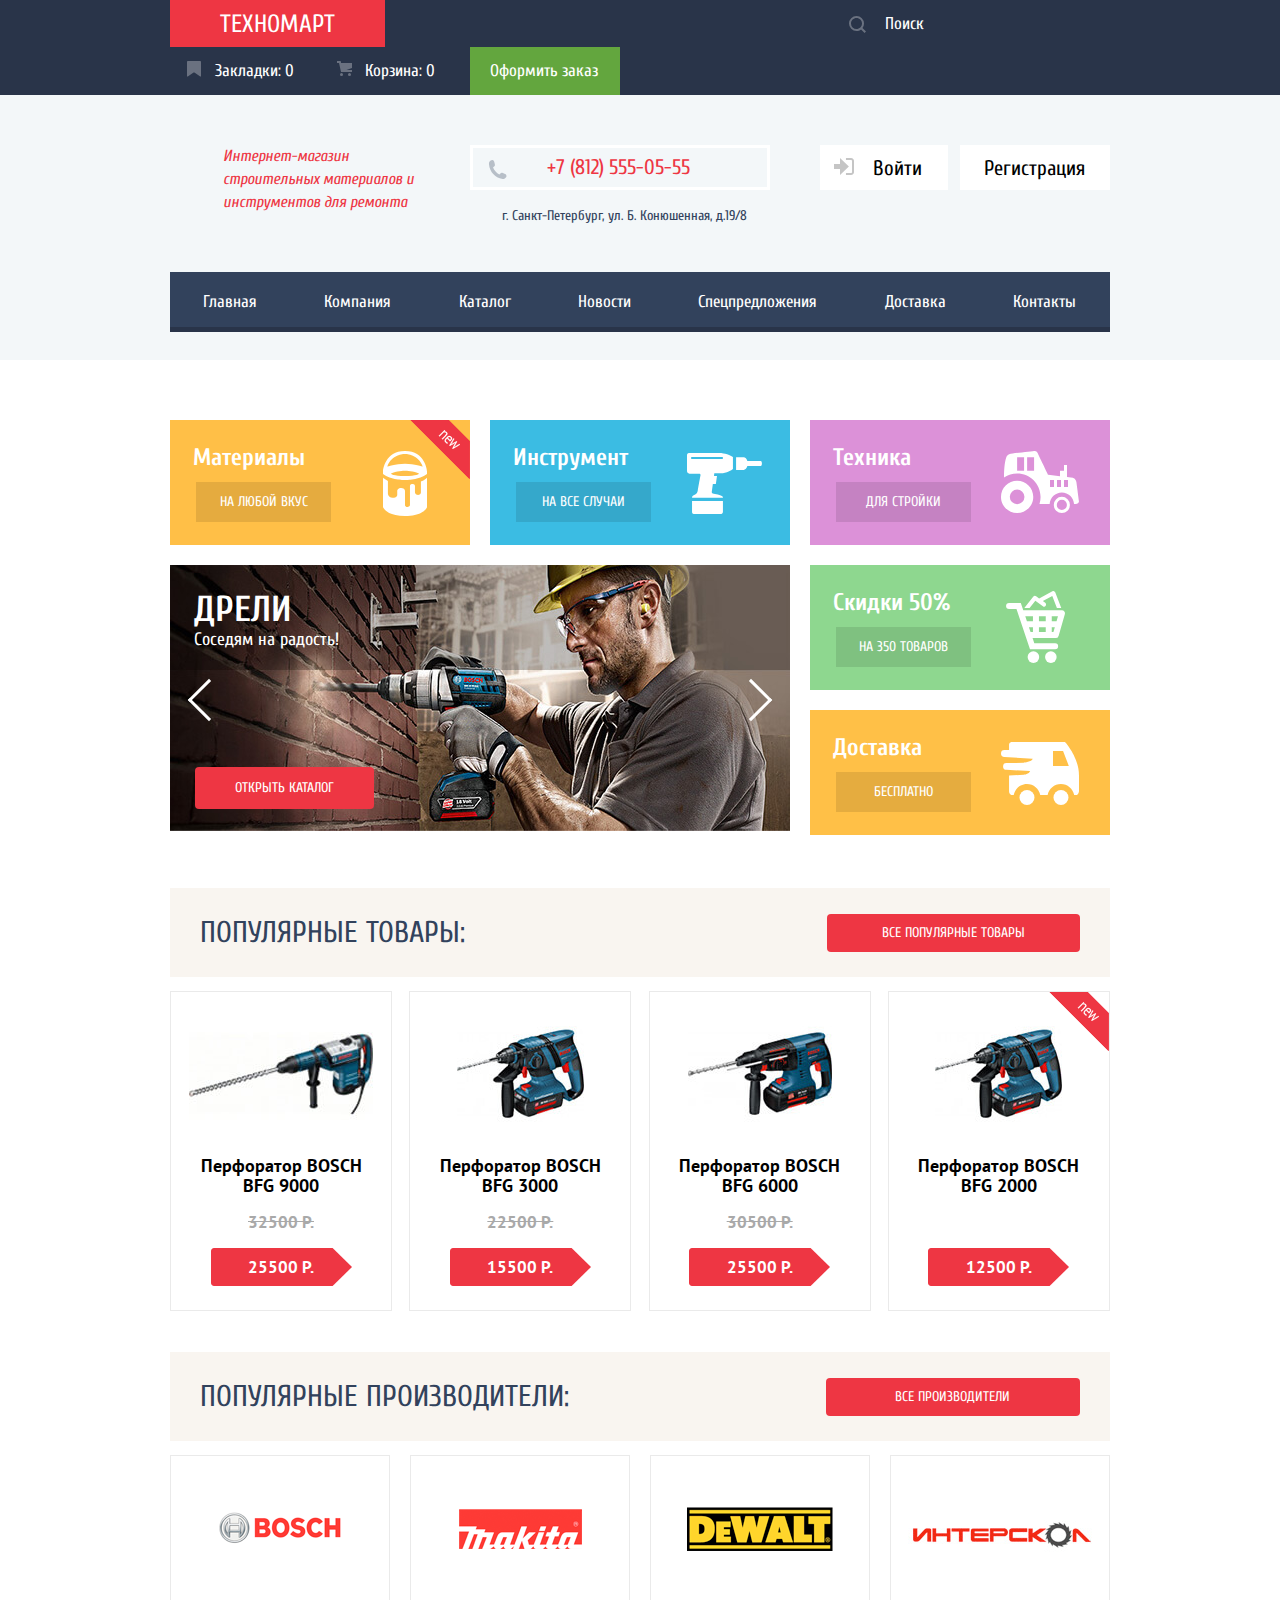
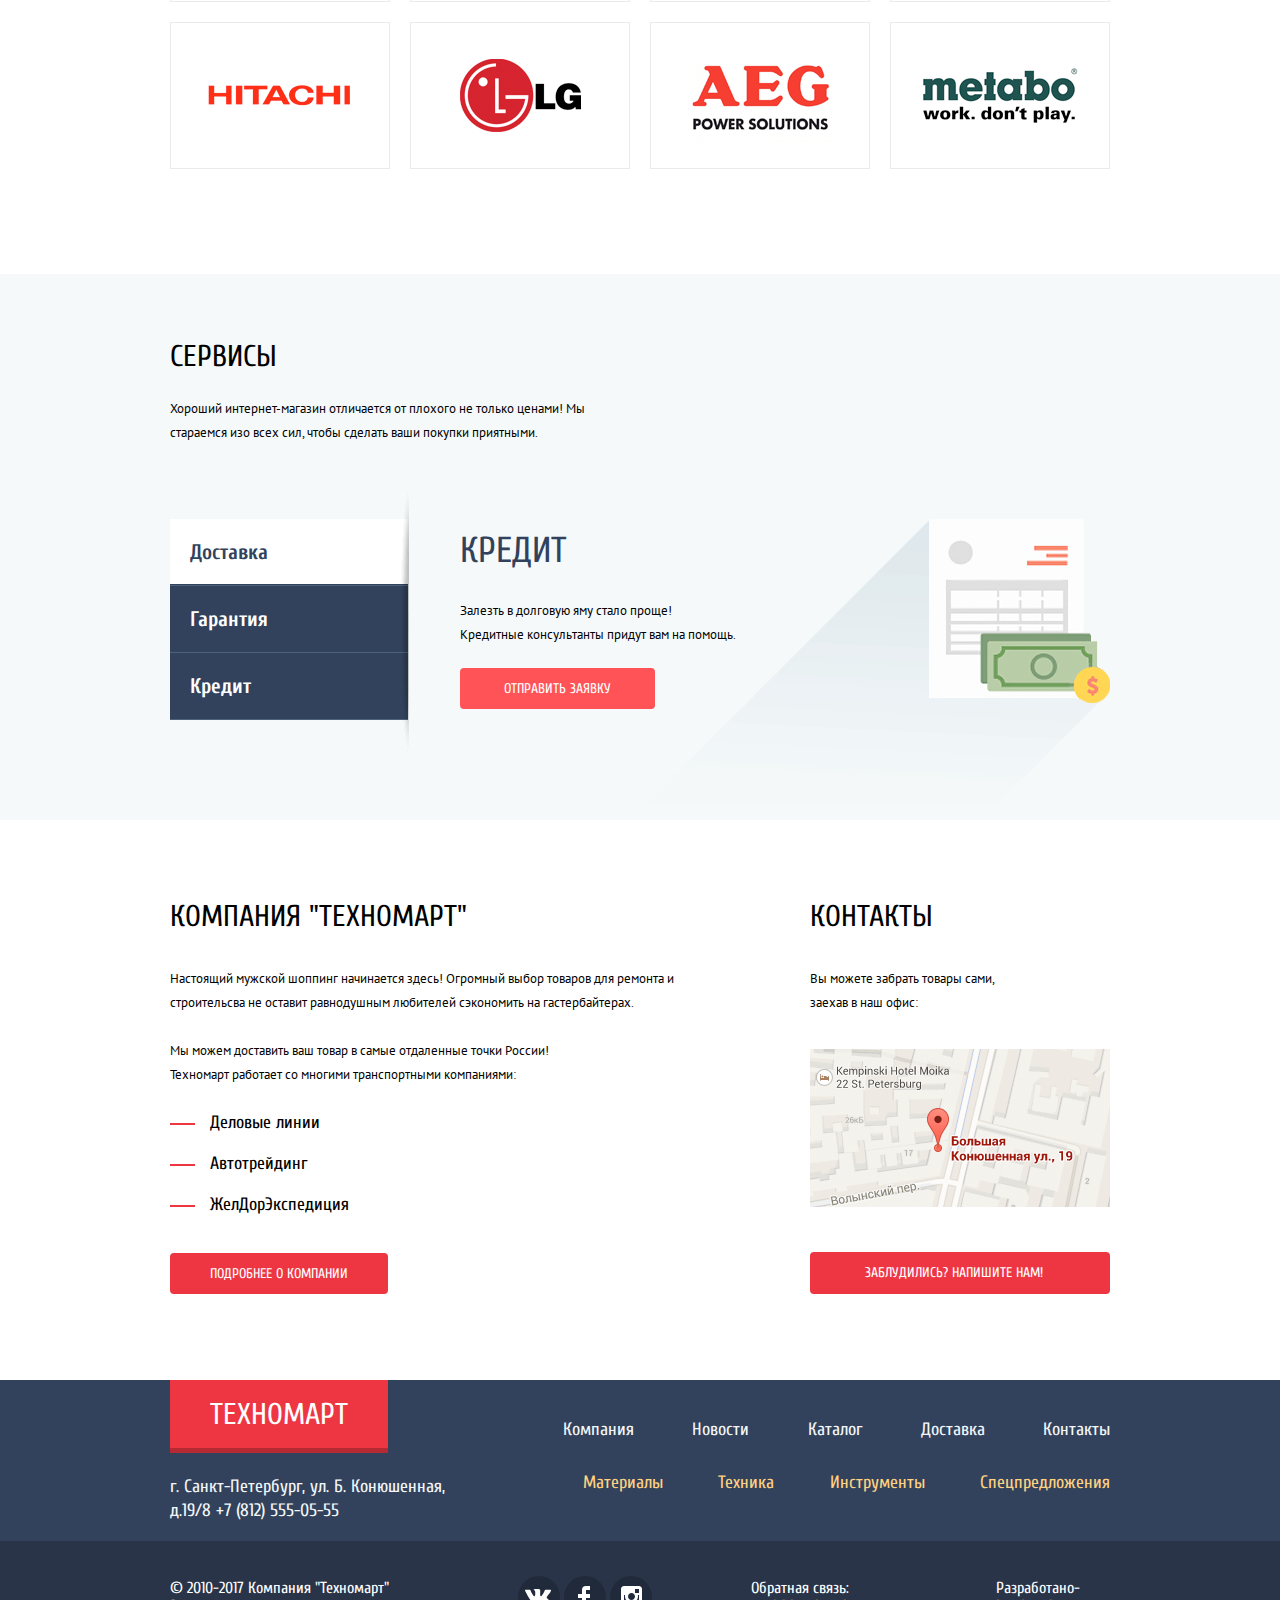
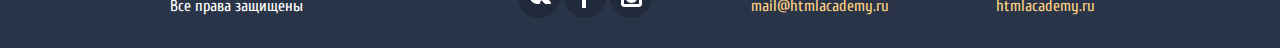
==== index.html @ 74a1384c "сделал два скрипта" ====
<!DOCTYPE html>
<html lang="ru">
  <head>
    <meta charset="utf-8">
    <title>HTML Academy: Техномарт</title>
    <link href="https://fonts.googleapis.com/css?family=Cuprum:400,700&amp;subset=cyrillic" rel="stylesheet">
    <link href="https://fonts.googleapis.com/css?family=PT+Sans:400,700&amp;subset=cyrillic" rel="stylesheet">
    <link href="css/normalize.css" rel="stylesheet">
    <link href="css/style.css" rel="stylesheet" type="text/css">
  </head>
  <body>
  		<header class="header">
  			<div class="header-top">
  				<div class="container header-top-container">
						<a class="header-logo" href="#">ТЕХНОМАРТ</a>
						<form class="header-search" action="https://echo.htmlacademy.ru" method="post">
								<label for="label-search" class="visually-hidden">
									Поиск
								</label>
							  	<input id="label-search" type="search" name="search" placeholder="Поиск">
							  	<button type="submit">
							  		<svg xmlns="http://www.w3.org/2000/svg" width="17" height="17" viewBox="0 0 17 17"><path fill="#ffffff" d="M17 15.586l-3.542-3.542A7.465 7.465 0 0 0 15 7.5 7.5 7.5 0 1 0 7.5 15c1.71 0 3.282-.579 4.544-1.542L15.586 17 17 15.586zM2 7.5C2 4.467 4.467 2 7.5 2 10.532 2 13 4.467 13 7.5c0 3.032-2.468 5.5-5.5 5.5A5.506 5.506 0 0 1 2 7.5z"/></svg>
							  		<span class="visually-hidden">Искать</span>
							  	</button>
						</form>
		  			<ul class="header-buy">
		  				<li>
		  					<a class="header-buy-item header-buy-bookmarks" href="#">
		  						<span>Закладки:</span><span> 0</span>
		  					</a>
		  				</li>
		  				<li>
		  					<a class="header-buy-item header-buy-cart" href="#">
		  						<span>Корзина:</span><span> 0</span>
		  					</a>
		  				</li>
		  				<li><a class="header-buy-order" href="#">Оформить заказ</a></li>
		  			</ul>
		  		</div>
  			</div>
  			<div class="container">
	  			<div class="header-middle">
		  			<h1 class="header-caption">Интернет-магазин строительных материалов и инструментов для ремонта</h1>
		  			<div class="header-contacts">
		  				<a class="header-number" href="tel:+78125550555">+7 (812) 555-05-55</a>
		  				<p class="header-address">г. Санкт-Петербург, ул. Б. Конюшенная, д.19/8
		  				</p>
		  			</div>
		  			<div class="header-middle-login">
		  				<a class="login login-link" href="#">
		  					<svg xmlns="http://www.w3.org/2000/svg" width="20" height="17" viewBox="0 0 20 17"><path fill="#c5c5c5" d="M14.875 8.5L6 0v6H0v5h6v6z"/><path fill="#c5c5c5" d="M16.986 15.01h-5.027V17h5.027c2.178 0 3.004-1.81 3.029-3.026V3.028C19.99 1.811 19.164 0 16.986 0h-5.027v1.99h5.027c.839 0 .992.681 1.01 1.057v10.904c-.017.376-.171 1.059-1.01 1.059z"/></svg>
							<span>Войти</span>
						</a>
		  				<a class="login login-registration" href="#">Регистрация</a>
		  			</div>
		  		</div>
	  			<nav class="site-navigation">
		  			<ul class="site-navigation-list">
		  				<li><a href="index.html">Главная</a></li>
		  				<li><a href="#">Компания</a></li>
		  				<li><a href="catalog.html">Каталог</a></li>
		  				<li><a href="#">Новости</a></li>
		  				<li><a href="#">Спецпредложения</a></li>
		  				<li><a href="#">Доставка</a></li>
		  				<li><a href="#">Контакты</a></li>
		  			</ul>
				</nav>
			</div>
  	</header>
  	<main>
	  	<h2 class="visually-hidden">Услуги магазина</h2>
	  	<section class="container categories">
	  		<h2 class="visually-hidden">Категории товаров</h2>
	  		<ul class="categories-navigation">
	  			<li class="categories-item categories-materials new-flag">
	  					<p>Материалы</p>
	  					<a class="categories-button" href="#">НА ЛЮБОЙ ВКУС</a>
	  			</li>
	  			<li class="categories-item categories-instrument">
	  					<p>Инструмент</p>
	  					<a class="categories-button" href="#">НА ВСЕ СЛУЧАИ</a>
	  			</li>
	  			<li class="categories-item categories-technique">
	  					<p>Техника</p>
	  					<a class="categories-button" href="#">ДЛЯ СТРОЙКИ</a>
	  			</li>
	  			<li class="slider">
	  				<button class="slide-switch slide-left">
	  					<span class="visually-hidden">предыдущий слайд</span>
	  				</button>
	  				<button class="slide-switch slide-right">
	  					<span class="visually-hidden">следующий слайд</span>
	  				</button>
	  				<div class="slide-first">
	  					<div class="slider-text">
		  					<h3>Дрели</h3>
		  					<p>Соседям на радость!</p>
		  				</div>
	  					<a class="red-button slide-button" href="#">Открыть каталог</a>
	  				</div>
	  				<div class="slide-second slide-hidden">
		  				<div class="slider-text">
			  				<h3>ПЕРФОРАТОРЫ</h3>
			  				<p>Настоящие мужские игрушки</p>
		  				</div>
		  				<a class="red-button slide-button" href="catalog.html">Открыть каталог</a>
		  			</div>
	  			</li>
		  		<li>
		  			<ul class="categories-navigation-inner">
				  		<li class="categories-item categories-discount">
				  				<p>Скидки 50%</p>
				  				<a class="categories-button" href="#">НА 350 ТОВАРОВ</a>
				  		</li>
				  		<li class="categories-item categories-delivery">
				  				<p>Доставка</p>
				  				<a class="categories-button" href="#">БЕСПЛАТНО</a>
				  		</li>
				  	</ul>
		  		</li>
	  		</ul>
	  		</section>
	  		<section class="container products">
	  			<div class="popular-block">
	  				<h2>ПОПУЛЯРНЫЕ ТОВАРЫ:</h2>
	  				<a class="red-button popular-button" href="#">ВСЕ ПОПУЛЯРНЫЕ ТОВАРЫ</a>
	  			</div>
	  			<ul class="products-catalog">
	  				<li class="products-item">
	  					<div class="products-img">
  							<img src="img/BFG_9000.jpg" width="184" height="164" alt="Перфоратор BOSCH BFG 9000">
  						</div>
  						<div class="products-description">
	  						<h3 class="products-name">
	  								Перфоратор BOSCH<br>
	  								BFG 9000
	  						</h3>
	              			<span class="old-price">32500 Р.</span>
	              			<span class="price-current">25500 Р.</span>
	              			<div class="products-buy">
		              			<a href="#" class="products-buy-button">Купить</a>
		              			<a href="#" class=".products-buy-button bookmarks-button">В закладки</a>
		              		</div>
		              	</div>
	              	</li>
	              	<li class="products-item">
	              		<div class="products-img">
	              			<img src="img/BFG_3000.jpg" width="127" height="112" alt="Перфоратор BOSCH BFG 3000">
	              		</div>
	              		<div class="products-description">
		  					<h3 class="products-name">
		  							Перфоратор BOSCH<br>
		  							BFG 3000
		  					</h3>
		              		<span class="old-price">22500 Р.</span>
		              		<span class="price-current">15500 Р.</span>
		              		<div class="products-buy">
		              			<a href="#" class="products-buy-button">Купить</a>
		              			<a href="#" class="products-buy-button bookmarks-button">В закладки</a>
		              		</div>
		              	</div>
	              	</li>
	              	<li class="products-item">
	              		<div class="products-img">
	              			<img src="img/BFG_6000.jpg" width="144" height="128" alt="Перфоратор BOSCH BFG 6000">
	              		</div>
	              		<div class="products-description">
		  					<h3 class="products-name">
		  							Перфоратор BOSCH<br>
		  							BFG 6000
		  					</h3>
		              			<span class="old-price">30500 Р.</span>
		              			<span class="price-current">25500 Р.</span>
			              		<div class="products-buy">
			              			<a href="#" class="products-buy-button">Купить</a>
			              			<a href="#" class="products-buy-button bookmarks-button">В закладки</a>
			              		</div>	
			             </div>
	              	</li>
	              	<li class="products-item new-flag">
	              		<div class="products-img">
	              			<img src="img/BFG_2000.jpg" width="127" height="112" alt="Перфоратор BOSCH BFG 2000">
	              		</div>
	              		<div class="products-description">
		  					<h3 class="products-name">
		  							Перфоратор BOSCH<br>
		  							BFG 2000
		  					</h3>
		              		<span class="price-current" href="#">12500 Р.</span>
		              		<div class="products-buy">
		              			<a href="#" class="products-buy-button">Купить</a>
		              			<a href="#" class="products-buy-button bookmarks-button">В закладки</a>
		              		</div>
		              	</div>	
	              	</li>
	              </ul>
	          </section>
	          <section class="container producers">
	          	<div class="popular-block">
	          		<h2>ПОПУЛЯРНЫЕ ПРОИЗВОДИТЕЛИ:</h2>
	          		<a class="red-button all-producers" href="#">ВСЕ ПРОИЗВОДИТЕЛИ</a>
	          	</div>
	          	<ul class="producers-catalog">
	          		<li class="producers-icon">
	          			<a href="#">
	          				<img src="img/bosch.png" width="126" height="37" alt="BOSCH">
	          			</a>
	          		</li>
	          		<li class="producers-icon">
	          			<a href="#">
	          				<img src="img/makita.png" width="123" height="40" alt="Makita">
	          			</a>
	          		</li>
	          		<li class="producers-icon">
	          			<a href="#">
	          				<img src="img/dewalt.png" width="146" height="44" alt="DeWALT">
	          			</a>
	          		</li>
	          		<li class="producers-icon">
	          			<a href="#">
	          				<img src="img/interskol.png" width="200" height="88" alt="ИНТЕРСКОЛ">
	          			</a>
	          		</li>
	          		<li class="producers-icon">
	          			<a href="#">
	          				<img src="img/hitachi.png" width="169" height="31" alt="DeWALT">
	          			</a>
	          		</li>
	          		<li class="producers-icon">
	          			<a href="#">
	          				<img src="img/lg.png" width="121" height="73" alt="LG">
	          			</a>
	          		</li>
	          		<li class="producers-icon">
	          			<a href="#">
	          				<img src="img/aeg.png" width="151" height="96" alt="AEG Power Solutions">
	          			</a>
	          		</li>
	          		<li class="producers-icon">
	          			<a href="#">
	          				<img src="img/metabo.png" width="204" height="69" alt="Metabo">
	          			</a>
	          		</li>
	          	</ul>
	          </section>
	          <section class="service">
	          	<div class="container">
		          	<h2>СЕРВИСЫ</h2>
		          	<p>Хороший интернет-магазин отличается от плохого не только ценами!
		          	   Мы стараемся изо всех сил, чтобы сделать ваши покупки приятными.</p>
			        <div class="service-container">
			          	<ul class="service-list">
			          		<li class="service-active">Доставка</li>
			          		<li>Гарантия</li>
			          		<li>Кредит</li>
			          	</ul>
			          	<div class="service-1">
				          	<h3>ДОСТАВКА</h3>
				          	<p>Мы с удовольствием доставим ваш товар прямо к вашему подъезду
				          	 совершенно бесплатно! Ведь мы неплохо заработаем,<br> поднимая его 
				          	 на ваш этаж!</p>
			          	</div>
			          	<div class="service-2">
			          		<h3>Гарантия</h3>
			          		<p>Если купленный у нас товар поломается или заискрит,<br> а также в случае пожара, спровоцированного его возгоранием, вы всегда можете быть уверенными в нашей гарантии. Мы обменяем сгоревший товар на новый.<br> Дом уж восстановите как-нибудь сами.</p>
			          	</div>
			          	<div class="service-3">
			          		<h3>Кредит</h3>
			          		<p>Залезть в долговую яму стало проще!<br> Кредитные консультанты придут вам на помощь.</p>
			          		<a class="red-button service-application" href="#">ОТПРАВИТЬ ЗАЯВКУ</a>
			          	</div>
		          	</div>
		          </div>
	          </section>
	          <div class="container container-2">
		          <section class="technomart-about">
		          	<h3>КОМПАНИЯ "ТЕХНОМАРТ"</h3>
		          	<p>Настоящий мужской шоппинг начинается здесь! Огромный выбор товаров для ремонта и строительсва не оставит равнодушным любителей сэкономить на гастербайтерах.</p>
		          	<p>Мы можем доставить ваш товар в самые отдаленные точки России!
		          	   Техномарт работает со многими транспортными компаниями:</p>
		          	<ul class="transport-company">
		          		<li>Деловые линии</li>
		          		<li>Автотрейдинг</li>
		          		<li>ЖелДорЭкспедиция</li>
		          	</ul>
		          	<a class="red-button about-button" href="#">ПОДРОБНЕЕ О КОМПАНИИ</a>
		          </section>
		          <section class="address">
		          	<h3>КОНТАКТЫ</h3>
		          	<p>Вы можете забрать товары сами, заехав в наш офис:</p>
		          	<a href="#" class="button-modal-map"><img src="img/map.png" width="300" height="158" alt="Адрес магазина по адресу ул. Большая конюшенная 19, Санкт-Петербург"></a>
		          	<a class="red-button address-contact" href="#">ЗАБЛУДИЛИСЬ? НАПИШИТЕ НАМ!</a>
		          </section> 
		      </div>
        </main>
        <footer class="footer-navigation">
        	<div class="container">
	        	<div class="footer-container">
		  			<a class="footer-navigation-logo" href="#">ТЕХНОМАРТ</a>
		  			<ul class="footer-navigation-list">
		  				<li><a href="#">Компания</a></li>
		  				<li><a href="#">Новости</a></li>
		  				<li><a href="catalog.html">Каталог</a></li>
		  				<li><a href="#">Доставка</a></li>
		  				<li><a href="#">Контакты</a></li>
		  			</ul>
	  			</div>
	  			<div class="footer-container-2">
	  				<p>г. Санкт-Петербург, ул. Б. Конюшенная, д.19/8
		  			<a class="footer-navigation-number" href="tel:+78125550555">+7 (812) 555-05-55</a>
		  			</p>
		  			<ul class="footer-line footer-navigation-categories">
		  				<li><a href="#">Материалы</a></li>
		  				<li><a href="#">Техника</a></li>
		  				<li><a href="#">Инструменты</a></li>
		  				<li><a href="#">Спецпредложения</a></li>
		  			</ul>
		  		</div>
		  	</div>
  		</footer>
  		<footer class="footer">
  			<div class="container footer-flex">
	  			<p class="footer-copyright">&copy; 2010-2017 Компания "Техномарт" Все права защищены</p>
	  			<ul class="footer-social">
	          		<li><a class="footer-social-button button-vk" href="#">Вконтакте</a></li>
	          		<li><a class="footer-social-button button-fb" href="#">Фейсбук</a></li>
	          		<li><a class="footer-social-button button-inst" href="#">Инстаграм</a></li>
	        	</ul>
	        	<div class="footer-creators">
		        	<p class="footer-line footer-contacts">Обратная связь:<br>
		        		<a href="mailto:mail@htmlacademy.ru">mail@htmlacademy.ru</a>
		        	</p>
		        	<p class="footer-line footer-developers">
		        		<span>Разработано-</span><br>
		        		<a href="htmlacademy.ru">htmlacademy.ru</a>
		        	</p>
		        </div>
	        </div>
        </footer>
        <section class="modal modal-feedback">
        	<h2 class="visually-hidden">Обратная связь</h2>
        	<form class="feedback-form" action="https://echo.htmlacademy.ru" method="post">
        		<button class="modal-close" type="button"><span class="visually-hidden"> закрыть</span></button>
        		<div class="feedback-wrap">
	        		<div class="feedback-container">
		        		<div>
		        			<label>
		        				<span>Ваше имя:</span>
		        				<input class="feedback-field feedback-name" type="text" name="username" placeholder="Имя Фамилия">
		        			</label>
		        		</div>
		        		<div>
		        			<label>
		        				<span>Ваш e-mail:</span>
		        				<input class="feedback-field feedback-mail" type="email" name="e-mail" placeholder="email@example.com"> 
		        			</label>
		        		</div>
		        	</div>
        			<div>
	        			<label>
	        				<span>Текст письма:</span>
	        				<textarea class="feedback-field feedback-text" rows="4" placeholder="В свободной форме"></textarea>
	        			</label>
        			</div>
        		</div>
        		<div class="feedback-submit-wrap">
        			<button type="submit" class="red-button feedback-submit">ОТПРАВИТЬ</button>
        		</div>
        	</form>
        </section>
        <section class="modal modal-bookmarks">
        	<button class="modal-close" type="button"><span class="visually-hidden">закрыть</span></button>
        	<p>Товар добавлен в корзину!</p>
        	<div class="grey">
	        	<a href="#" class="red-button bookmarks-checkout">ОФОРМИТЬ ЗАКАЗ</a>
	        	<a href="#" class="bookmarks-continue">ПРОДОЛЖИТЬ ПОКУПКИ</a>
        	</div>
        </section>
        <section class="modal modal-map">
        	<h2 class="visually-hidden">Как до нас добраться</h2>
        	<iframe src="https://www.google.com/maps/embed?pb=!1m18!1m12!1m3!1d1998.6097932605612!2d30.32273997589924!3d59.93861682816589!2m3!1f0!2f0!3f0!3m2!1i1024!2i768!4f13.1!3m3!1m2!1s0x4696310fca5ba729%3A0xea9c53d4493c879f!2z0JHQvtC70YzRiNCw0Y8g0JrQvtC90Y7RiNC10L3QvdCw0Y8g0YPQuy4sIDE5LCDQodCw0L3QutGCLdCf0LXRgtC10YDQsdGD0YDQsywgMTkxMTg2!5e0!3m2!1sru!2sru!4v1530436411890" width="940" height="446" frameborder="0" style="border:0" allowfullscreen></iframe>
        	<div>
        		<img src="img/4.jpg" width="940" height="446" alt="Адрес магазина по адресу ул. Большая конюшенная 19, Санкт-Петербург">
        	</div>
        	<button class="modal-close" type="button"><span class="visually-hidden">закрыть</span></button>
        </section>


	   <script src="js/feedback.js"></script>
	   <script src="js/map.js"></script>
	   <script src="js/modal-bookmarks.js"></script>
  </body>
</html>
---- css/style.css ----
body {
	font-family: "Cuprum", Arial, sans-serif;
	font-size: 14px;
	line-height: 24px;
	font-weight: 700;
	color: #000000;
	text-transform: uppercase;

	background-color: #ffffff;
}

a {
	text-decoration: none;
}
img {
	max-width: 100%;
	height: auto;
}
.visually-hidden:not(:focus):not(:active),
input[type="checkbox"].visually-hidden,
input[type="radio"].visually-hidden {
  position: absolute;

  width: 1px;
  height: 1px;
  margin: -1px;
  border: 0;
  padding: 0;

  white-space: nowrap;

  clip-path: inset(100%);
  clip: rect(0 0 0 0);
  overflow: hidden;
}
.container {
	width:940px;
	padding-left: 42px;
	padding-right: 42px;
	margin:auto;
}
.header {
	color: #ffffff;
	background-color: #F3F7F9;
	height: 320px;
	width:100%;
	padding-bottom:40px;
	margin-bottom:60px;
}
.header-top {
	background-color:#293449;
	padding:0;
	width:100%;
	margin-bottom:50px;
}
.header-top-container {
	display:flex;
	min-height:42px;
	justify-content: space-between;
	flex-wrap: wrap;
}
.logo-search-wrap {
	display: flex;
	justify-content: flex-start;
}
.header-top-inner {
	display: flex;
}
.header-logo {
	font-size: 25px;
  	font-weight: normal;
    font-style: normal;
	line-height: 18px;
	color:#ffffff;

	background-color:  #ee3643;
	position: relative;

	padding-left:50px;
	padding-right:50px;
	padding-top:16px;
}
.header-logo:hover,
.header-logo:focus {
	background-color: #ca2c37;
}
.header-logo:active {
  background-color: #ba2732;
}
.header-logo::before {
	content: "";
	position: absolute;
	bottom:-5px;
	left:0;
	right: 0;

	height:5px;

	background-color: #8e2d2e;
}
.header-search {
	margin:0;
	padding:0px;
	padding-left: 0;


	position: relative;
} 
.header-search button {
	position:absolute;

	width:17px;
	height:17px;
	top:15px;
	left:18px;

	opacity:0.3;
	background-color: transparent;
	border:none;
}
.header-search input:hover + button {
	opacity: 1;
}
.header-search button:active {
	opacity: 0.5;
	outline: none;
}
.header-search input {
  font-size: 17px;
  font-weight: normal;
  font-style: normal;
  line-height: 18px;
  letter-spacing: normal;
  color: #ffffff;

  background-color:#293449;
  border:none;

  padding-left:60px;
  padding-top:15px;
  padding-bottom:14px;
  padding-right:55px;
}
::-webkit-input-placeholder { /* Chrome/Opera/Safari */
  color: #ffffff;
}
::-moz-placeholder { /* Firefox 19+ */
  color: #ffffff;
}
:-ms-input-placeholder { /* IE 10+ */
  color: #ffffff;
}
:-moz-placeholder { /* Firefox 18- */
  color: #ffffff;
}
.header-search input:active,
.header-search input:focus {
	background-color: #fff;
	outline: none;
}
.header-search input:focus,
.header-search input:active::-webkit-input-placeholder {
	color:#000;
}
.header-search input:active + button path,
.header-search input:focus + button path {
	fill:#ee3643;
}
.header-buy {
	display:flex;
	margin:0;

	list-style:none;
	padding-left:0;
}
.header-buy a {
  font-size: 17px;
  font-weight: normal;
  font-style: normal;
  line-height: 18px;
  color: #ffffff;
  text-transform: none;
}
.header-buy-item  {
  background-color: #293449;
  display: block;
  padding-top:15px;
  padding-bottom: 15px;
  padding-left:45px;
  padding-right:25px;

  width: 150px;
  box-sizing: border-box;
}
.header-buy-item:hover,
.header-buy-item:focus {
	background-color:#212a3a;
}
.header-buy-item:active {
	background-color: #161d29;
	color: rgba(255, 255, 255, 0.6);
}
.header-buy-item-active {
  background-color: #ee3643;
  display: block;
  padding-top:15px;
  padding-bottom: 15px;
  padding-left:45px;
  padding-right:28px;
}
.header-buy-bookmarks,
.header-buy-cart {
	position: relative;
}
.header-buy-bookmarks::before {
	content: "";
	position:absolute;
	background-image: url("../img/svg/icon-bookmark.svg");
	background-repeat: no-repeat;
	width:14px;
	height:16px;

	left:17px;
	top:14px;

	opacity:0.3;
}
.header-buy-cart::before {
	content: "";
	position:absolute;
	background-image: url("../img/svg/icon-cart.svg");
	background-repeat: no-repeat;
	width:15px;
	height:15px;

	left:17px;
	top:14px;

	opacity: 0.3;
}
.header-buy-bookmarks:hover::before,
.header-buy-cart:hover::before {
	opacity:1;
}
.header-buy-bookmarks:active::before,
.header-buy-cart:active::before {
	opacity:0.5;
}

.header-buy-order {
    font-size: 17px;
	font-weight: normal;
	font-style: normal;
	line-height: 18px;

	padding:15px 20px;
	background-color: #63a63e;
	display: block;

	width: 150px;
	box-sizing: border-box;

	text-transform: none;
}
.header-buy-order:hover,
.header-buy-order:focus {
	background-color: #5fbb2d;
}
.header-buy-order:focus {
	background-color: #518534;
}
.header-middle {
	background-color: #F3F7F9;
	display: flex;
	justify-content: space-between;
	align-items: flex-start;
	flex-wrap: wrap;

	margin-bottom:44px;
}
.header-caption {
	font-size:16px;
	font-weight:normal;
	font-style: italic;
	line-height: 23px;
	color: #ee3643;

	width: 196px;
  	margin:0;
  	padding-left: 53px;

	text-transform: none;
}
.header-contacts {
	width:300px;
	text-align: center; 
	display: flex; 
	flex-direction: column; 
}
.header-number {
  font-size: 21px;
  font-weight: normal;
  font-style: normal;
  line-height:21px;
  color: #ee3643;
	
  border: solid 3px #ffffff;
  padding:9px;
  padding-left:74px; 
  text-align: left;

  position: relative;
}
.header-number::before {
	content: "";
	background-image: url("../img/svg/icon-phone.svg");
	background-repeat:no-repeat;

	width:19px;
	height:19px;
	position:absolute;
	top:12px;
	left:15px;
}
.header-address {
	font-size: 14px;
	font-weight: normal;
  	font-style: normal;
  	line-height: 24px;
	color:#32425c;

	padding-left:10px;
	margin-bottom:0;

	text-transform: none;
}
.header-middle-login {
	display: flex;
	justify-content: space-between;
	flex-wrap: wrap;

	width:290px;
}
.header-navigation {
	display: flex;
}
.login {
  font-size: 21px;
  font-weight: normal;
  font-style: normal;
  line-height: 21px;
  color: #000000;

  text-transform: none;
  padding-top:13px;
  padding-bottom:11px;
  margin-bottom:10px;
}
.login:hover {
	color: #ee3643;
}
.login:active {
	color: rgba(0, 0, 0, 0.3);
}
.login-link {
	background-color: #ffffff;

	padding-left:14px;
	padding-right: 26px;
}
.login-link svg {
	margin-right:14px;
}
.login-link:hover path,
.login-link:focus path {
	fill:#2F405C;
}
.login-link:active path {
	fill: #c5c5c5;
}
.login-registration {
	background-color: #ffffff;
	padding-left:24px;
	padding-right:25px;
}
.site-navigation {
  	min-height: 60px;
	background-color:  #32425c;
	box-shadow: inset 0px -5px 0 0 #293449;
	padding-left:0;
}
.site-navigation-list {
	padding:0;
	margin:0;
	display: flex; 
	justify-content: space-between; 
	flex-wrap: wrap;

	list-style: none;
}
.site-navigation-list li {
	margin: 0;
}
.site-navigation-list a {
	font-size:17px;
	font-weight: normal;
  	font-style: normal;
  	line-height:60px;
  	vertical-align: middle;
	color: #ffffff;

	margin: 0;
	text-transform: none;
	padding-top:20px;
	padding-bottom:20px;
	padding-right:34px;
	padding-left: 33px;
}
.site-navigation-list a:hover{
	background-color:#212a3a;
	height:55px;
}
.site-navigation-list a:active {
	background-color: #1d2739;
}
.categories {
	margin-bottom:53px;

}
.categories-navigation {
	display: flex;
	justify-content: space-between;
	padding: 0;
	flex-wrap: wrap;
	margin:0;

	list-style: none;
}
.categories-navigation-inner {
	display: flex;
	list-style: none;
	flex-direction: column;
	padding: 0;

	list-style: none;
}
.categories-navigation p {
  font-size: 24px;
  font-weight: bold;
  font-style: normal;
  line-height: 30px;
  color: #ffffff;

  margin:0;

  text-transform: none;
}
.categories-button {
  font-size: 14px;
  font-weight: normal;
  font-style: normal;
  line-height: 18px;
  text-align: center;
  color: #ffffff;
  
  display: block;
  background-color: rgb(0,0,0,0.1);
  padding-top:11px;
  padding-bottom: 11px;
  margin-left:3px;
  max-width:135px;
}
.categories-button:hover,
.categories-button:focus {
	background-color: rgb(0,0,0,0.2);
	outline: none;
}
.categories-button:active {
	background-color: rgb(0,0,0,0.3);
}
.categories-item {
	width: 300px;
	margin-bottom: 20px;
	padding:23px;

	position: relative;
	box-sizing: border-box; 
}
.categories-item:last-of-type {
	margin-bottom: 0;
}
.categories-item p {
	margin-bottom:9px;
	max-width:190px;
}
.categories-materials {
	background-color: #ffbf47;
}
.categories-materials::after{
	content: "";
	background-image: url("../img/svg/icon-1.svg");
	background-repeat:no-repeat;
	position:absolute;

	width:44px;
	height:65px;
	right:43px;
	top:31px;
}
.categories-instrument {
  background-color: #3bbce3;
}
.categories-instrument::before {
	content: "";
	background-image: url("../img/svg/icon-2.svg");
	background-repeat: no-repeat;
	position:absolute;

	width:75px;
	height:61px;
	top:33px;
	right:28px;
}
.categories-technique {
  background-color: #dc91d8;
}
.categories-technique::before {
	content: "";
	background-image: url("../img/svg/icon-3.svg");
	background-repeat: no-repeat;
	position: absolute;

	width:78px;
	height:62px; 
	top:31px;
	right:31px;
}
.slider {
	width: 620px;
	position: relative;
}
.slide-switch {
	position: absolute;

	width:30px;
	height:30px;
	background-color: rgb(255,255,255,0);
	border:none;
	border-left:3px solid #fff;
	border-bottom: 3px solid #fff;

	cursor: pointer;
	outline: none;
}
.slide-left {
	left:24px;
	top:50%;
	margin-top:-15px;
	transform: rotate(45deg);
}
.slide-right {
	right:24px;
	top:50%;
	margin-top:-15px;

	transform: rotate(225deg);
}
.slider h3 {
  font-size: 36px;
  font-weight: bold;
  font-style: normal;
  line-height: 36px;
  color: #ffffff;
  margin:0;
}
.slider p {
  font-size: 18px;
  font-weight: normal;
  font-style: normal;
  line-height: 24px;
  color: #ffffff;

  text-transform: none;
}
.slider-text {
	margin-top:27px;
	margin-left:24px;
}
.slide-button {
  font-size: 14px;
  font-weight: normal;
  font-style: normal;
  line-height: 18px;
  color: #ffffff;

  background-color: #ee3643;
  padding-left:40px;
  padding-right:40px;
  margin-bottom:22px;
  margin-left:25px;
}
.slide-first {
  width: 620px;
  height: 266px;

  background-color: #685C52;
  background-image: url("../img/slider2.jpg");
  background-repeat: no-repeat;
  background-position:center;

  display: flex;
  flex-direction: column;
  align-items:flex-start;
  justify-content: space-between;
}
.slide-second {
  width: 620px;
  height: 266px;
  background-color: #685C52;
  background-image: url(../img/slider1.jpg);
  background-repeat: no-repeat;
  background-position:center;

  display: flex;
  flex-direction: column;
  align-items:flex-start;
  justify-content: space-between;
}
.slide-hidden {
	 display: none;
}
.red-button {
  background-color: #ee3643;
  padding-top: 12px;
  padding-bottom:12px;
  border-radius:4px;
}
.red-button:hover,
.red-button:focus {
	background-color: #ca2c37;
} 
.red-button:active {
	background-color: #ba2732;
}
.categories-discount {
  background-color: #8ed78f;
}
.categories-discount::before {
	content: "";
	background-image: url("../img/svg/icon-4.svg");
	background-repeat:no-repeat;
	position: absolute;

	width:59px;
	height:72px;
	top:26px;
	right:45px;
}
.categories-delivery {
  background-color: #ffc047;
}
.categories-delivery::before {
	content: "";
	background-image: url("../img/svg/icon-5.svg");
	background-repeat: no-repeat;
	position: absolute;

	width:78px;
	height:63px;
	top:32px;
	right:31px;
}
.popular-block {
  min-height: 89px;
  background-color: #f9f5f0;

  display: flex;
  justify-content: space-between;
  align-items: center;
  flex-wrap: wrap;

  padding-left:30px;
  padding-right: 30px;
}
.popular-block h2 {
  font-size: 30px;
  font-weight: normal;
  font-style: normal;
  line-height: 30px;
  color: #32425c;

  padding-right:200px;
}
.popular-button {
  font-size: 14px;
  font-weight: normal;
  font-style: normal;
  line-height: 14px;
  color: #ffffff;
  vertical-align: middle;
  text-align: center;

  padding-left:55px;
  padding-right: 55px;
}
.products-catalog {
	display: flex;
	justify-content: space-between;
	flex-wrap: wrap;
	padding:0;
	margin-bottom:21px;

	list-style: none;
}
.new-flag::before {
	content: "";
	background-image: url("../img/new-flag-copy.png");
	background-repeat: no-repeat;

	position: absolute;
	top:0;
	right:0;

	width:60px;
	height: 60px;
}
.products-item {
  width: 220px;
  min-height: 318px;
  background-color: #ffffff;
  border: solid 1px #eaeaea;
  margin-bottom:20px;

  display: flex;
  flex-direction: column;
  align-items: center;

  position: relative;
}
.products-item:hover {
	box-shadow: 0 10px 25px 0 rgba(41, 52, 73, 0.5);
}
.products-item:hover .products-img {
	visibility: hidden;
}
.products-item:hover .products-buy {
	display: flex;
}
.products-img {
	min-height:164px;
	display: flex;
}
.products-img img {
	margin: auto;
}
.products-description {
	display: flex;
	flex-direction: column;
	justify-content: space-between;
	align-items: center;
	height:130px;
}
.products-name {
  font-family: "PT Sans", Arial, sans-serif;
  font-size: 18px;
  font-weight: bold;
  font-style: normal;
  line-height: 20px;
  text-align: center;
  color: #000000;

  align-self: stretch;

  text-transform: none;
  margin:0;
}
.old-price {
  font-family: "PT Sans", Arial, sans-serif;
  font-size: 17px;
  font-weight: bold;
  font-style: normal;
  line-height: 18px;
  color: #a9a9a9;

  text-decoration: line-through;
}
.price-current {
  font-family: "PT Sans", Arial, sans-serif;
  font-size: 17px;
  font-weight: bold;
  font-style: normal;
  font-stretch: normal;
  line-height: 18px;
  letter-spacing: normal;
  color: #ffffff;

  text-align: center;
  width: 141px;
  height: 38px;
  background-image: url("../img/svg/red-button.svg");
  background-repeat: no-repeat;

  display: flex;
  flex-direction: column;
  justify-content: center;
}
.products-buy {
	display: none;
	flex-direction: column;
	align-items: flex-start;

	position:absolute;
	top:44px;
}
.products-buy-button {
	width:135px;
	box-sizing: border-box;
	border-radius: 3px;

	margin-bottom:7px;
}
.products-buy a:nth-child(1) {
  font-size: 14px;
  font-weight: normal;
  font-style: normal;
  line-height: 18px;
  color: #ffffff;

  padding-top:14px;
  padding-bottom:14px;
  padding-left:49px;
  padding-right:49px;

  background-color: #63a63e;
  box-shadow: inset 0px -3px 0 0 #367315;

  position: relative;
}
.products-buy a:nth-child(1):hover {
	 background-color: #5fbb2d;
}
.products-buy a:nth-child(1):active {
	background-color: #518534;
}
.products-buy a:nth-child(1)::before {
	content: "";
	background-image: url("../img/svg/icon-cart.svg");
	background-repeat: no-repeat;

	position: absolute;

	top:14px;
	left:15px;

	width:15px;
	height:15px;
	opacity: 0.3;
}
.products-buy a:nth-child(1):hover::before {
	opacity:1;
}
.bookmarks-button {
  font-size: 14px;
  font-weight: normal;
  font-style: normal;
  line-height: 18px;
  color: #32425c;

  padding-top:11px;
  padding-bottom:11px;
  padding-left:30px;
  padding-right: 30px;

  border: solid 3px #63a63e;
}
.bookmarks-button:hover {
	border: solid 3px #32425c;
}
.bookmarks-button:active {
	color: rgba(50, 66, 92, 0.3);

	border: solid 3px rgb(50,66,92,0.3);
}
.all-producers {
  font-size: 14px;
  font-weight: normal;
  font-style: normal;
  line-height: 14px;
  color: #ffffff;
  vertical-align: middle;
  text-align: center;

  padding-left:69px;
  padding-right: 70px;
}
.producers-catalog {
	display: flex;
	flex-wrap: wrap;
	justify-content: space-between;
	padding:0;
	max-width:940px;
	margin-bottom:85px;

	list-style: none;
}
.producers-icon {
	width:220px;
}
.producers-icon a {
  min-height: 145px;
  background-color: #ffffff;
  border: solid 1px #eaeaea;
  display: flex;
  margin-bottom: 20px;
}
.producers-icon a:hover,
.producers-icon a:focus {
	box-shadow: 0px 10px 25px 0 rgba(41, 52, 73, 0.5);
}
.producers-icon a:active {
	 box-shadow: 0px 4px 10px 0 rgba(41, 52, 73, 0.5);
}
.producers-icon img {
	margin: auto;
}
.producers-icon img:active {
	opacity:0.3;
}
.service {
  background-color: #F5F9FA;
  margin-bottom:82px;
  width:100%;
  padding-bottom:100px;
  padding-top:68px;
}
.service h2 {
  font-size: 30px;
  font-weight: normal;
  font-style: normal;
  line-height: 30px;
  color: #000000;

  margin-top:0;
}
.service h2+p {
  width: 430px;
  margin-bottom:74px;
}
.service p {
  font-family: "PT Sans", Arial, sans-serif;
  font-size: 13px;
  font-weight: normal;
  font-style: normal;
  line-height: 24px;
  text-align: left;
  color: #000000;

  text-transform: none;
}
.service-container {
	display:flex;
	justify-content: space-between;
	align-items:flex-start;
	min-height:130px;
	position: relative;
}
.service-container::after {
	content: "";
	background-image: url("../img/stick-shadow.png");
	background-repeat: no-repeat;
	position:absolute;

	width:10px;
	height:279px;
	left:229px;
	top:-37px;
}
.service-list {
	padding:0;
	margin:0;

	list-style: none;
}
.service-list li {
  font-size: 21px;
  font-weight: bold;
  font-style: normal;
  font-stretch: normal;
  line-height: 30px;
  color: #ffffff;

  padding-left:20px;
  padding-right:140px;
  padding-top:18px;
  padding-bottom:18px;

  background-color: #32425c;
  box-shadow: inset 0px -1px 0 0 #33445a;
  border-bottom:1px solid #4C627C;
  text-transform: none;
}
.service-list li:not(.service-active):hover,
.service-list li:not(.service-active):focus {
	background-color: #293449;
}
.service-list .service-active {
	background-color: #fff;
	color:#32425c;
}
.service h3 {
  font-size: 36px;
  line-height: 24px;
  font-weight: normal;
  font-style: normal;
  color: #32425c;
  margin-top:0;
  padding-top:20px;
}
.service-1 {
	padding-right:340px;

	width: 274px;

	position:relative;
	display: none;
}
.service-1::before {
	content: "";
	background-image: url("../img/truck.png");
	background-repeat: no-repeat;
	position:absolute;

	width:468px;
	height:261px;
	right:0;
	top:20px;
}
.service-2 {
	width:385px;
	padding-right:260px;
  	display: none;
  	position: relative;
}
.service-2::before {
	content: "";
	background-image: url("../img/medal.png");
	background-repeat: no-repeat;
	position:absolute;

	width:389px;
	height:283px;
	right:0;
	top:0;
}
.service-3 {
	width:300px;
	padding-right:350px;

	display:block;
	position: relative;
}
.service-3 p {
	margin-bottom:30px;
}
.service-3::before {
	content: "";
	background-image: url("../img/credit.png");
	background-repeat: no-repeat;
	position:absolute;

	width:465px;
	height:285px;
	right:0;
	top:0;
}
.service-application {
  font-size: 14px;
  font-weight: normal;
  font-style: normal;
  line-height: 18px;
  color: #ffffff;

  background-color: #ff5357;
  padding-left:44px;
  padding-right:44px;
}
.container-2 {
	display: flex;
	justify-content: space-between;
	align-items:stretch;
	margin-bottom: 86px;
}
.technomart-about {
  	width:540px;
}
.technomart-about h3 {
  font-size: 30px;
  line-height: 30px;
  font-weight: normal;
  font-style: normal;
  color: #000000;
  margin:0;
  margin-bottom:35px;
}
.technomart-about p {
  font-family: "PT Sans", Arial, sans-serif;
  font-size: 13px;
  font-weight: normal;
  font-style: normal;
  line-height: 24px;
  color: #000000;

  margin:0;
  margin-bottom: 24px;

  text-transform: none;
}
.technomart-about p:nth-of-type(2) {
	width:400px;
}
.transport-company {
	padding: 0;
	margin:0px;
	margin-bottom: 45px;
	list-style-type: none;
}
.transport-company li {
  font-size: 18px;
  line-height: 24px;
  font-weight: normal;
  font-style: normal;
  color: #000000;

  margin-bottom: 17px;
  padding-left:40px;

  text-transform: none;
  
  position: relative;
}
.transport-company li::before {
	content: "";

	height:2px;
	width:25px;
	background-color:#ee3643;
	position: absolute;

	left:0;
	top:50%;
}
.about-button {
  font-size: 14px;
  font-weight: normal;
  font-style: normal;
  line-height: 18px;
  color: #ffffff;

  padding-left:40px;
  padding-right:40px;
  padding-top:12px;
  padding-bottom:12px;
  background-color: #ee3643;
}
.address {
	display:flex;
	flex-direction: column;
}
.address h3 {
  font-size: 30px;
  font-weight: normal;
  font-style: normal;
  font-stretch: normal;
  line-height: 30px;
  letter-spacing: normal;
  text-align: left;
  color: #000000;

  margin:0;
  margin-bottom:35px;
}
.address p {
  font-family: "PT Sans", Arial, sans-serif;
  font-size: 13px;
  font-weight: normal;
  font-style: normal;
  line-height: 1.85;
  color: #000000;

  margin:0;
  margin-bottom:34px;

  width:190px;

  text-transform: none;
}
.address p+a img {
	margin-bottom: 37px;
}
.address-contact {
  font-size: 14px;
  font-weight: normal;
  font-style: normal;
  line-height: 18px;
  color: #ffffff;

  padding-left:55px;
  padding-right:55px;
  background-color: #ee3643;
}
.footer-navigation {
	background-color: #32425c;
	margin-bottom:0;
	width:100%;
}
.footer-container {
	display:flex;
	justify-content: space-between;
	align-items: flex-start;
}
.footer-navigation-logo {
  font-size: 30px;
  font-weight: normal;
  font-style: normal;
  line-height: 30px;
  color: #fff;

  padding-left:40px;
  padding-right:40px;
  padding-top:20px;
  padding-bottom: 23px;

  background-color: #ee3643;
  box-shadow: inset 0px -5px 0 0 rgba(0, 0, 0, 0.24);
}
.footer-navigation-logo:hover,
.footer-navigation-logo:focus {
	background-color: #ca2c37;
}
.footer-navigation-logo:active {
  background-color: #ba2732;
}
.footer-navigation p,
.footer-navigation-number {
  font-size: 18px;
  font-weight: normal;
  font-style: normal;
  line-height: 24px;
  color: #f3f7f9;
}
.footer-navigation-list {
	width:547px;
	margin-top: 38px;
	padding:0;
	display: flex;
	justify-content: space-between;
	flex-wrap: wrap;

	list-style: none;

}
.footer-navigation-list a {
  font-size: 18px;
  font-weight: normal;
  font-style: normal;
  line-height: 24px;
  color: #f3f7f9;

  text-transform: none;
  margin-bottom:43px;
}
.footer-navigation-list li+li {
	margin-left:50px;
}
.footer-navigation-list a:active {
	color: rgba(241, 245, 247, 0.5);
	text-decoration: none;
}
.footer-container-2 {
	display: flex;
	justify-content: space-between;
}
.footer-container-2 p {
	text-transform: none;
	padding: 0;
	width:320px;
}
.footer-navigation-categories {
	display: flex;
	justify-content: space-between;
	flex-wrap: wrap;
	width:527px;
	padding:0;

	list-style: none;
}
.footer-navigation-categories a {
  font-size: 18px;
  font-weight: normal;
  font-style: normal;
  line-height: 24px;
  color: #ffd180;

  text-transform: none;
}
.footer-navigation-categories li+li {
	margin-left:50px;
}
.footer-navigation-categories a:active {
	color: rgba(255, 209, 128, 0.5);
	text-decoration: none;
}
.footer-line a:hover {
	text-decoration: underline;
}
.footer {
	background-color: #293449;
	width:100%;
	margin-top: 0;
	padding-bottom:30px;
	padding-top:35px;
}
.footer-flex {
	display: flex; 
	align-items: center;
	justify-content: space-between;
	flex-wrap:wrap;
}
.footer-flex p:first-of-type {
	width: 230px;
}
.footer p {
  font-size: 16px;
  font-weight: normal;
  font-style: normal;
  line-height: 18px;
  color: #ffffff;

  text-transform: none;
  margin:0;
  margin-right:15px;
}
.footer-social {
	min-width:130px;
	display: flex;
	justify-content: space-between;
	padding:0;
	margin:0;

	list-style: none;
}
.footer-social-button {
  font-size:0;
  color: #ffffff;
  border-radius:50%;

  width: 42px;
  height: 42px;
  background-color: #212a3a;
  display: block;
  margin-left:4px;

  position:relative;		
}
.footer-social-button:hover,
.footer-social-button:focus,
.footer-social-button:active {
	background-color: #ee3643;
}
.button-vk::before {
	content: "";
	background-image: url("../img/svg/icon-vk.svg");
	background-repeat:no-repeat;
	position: absolute;

	width:26px;
	height:15px;
	top:13px;
	left:7px;
}
.button-fb::before {
	content: "";
	background-image: url("../img/svg/icon-fb.svg");
	background-repeat:no-repeat;
	position: absolute;

	width:12px;
	height:22px;
	top:10px;
	left:14px;
}
.button-inst::before {
	content: "";
	background-image: url("../img/svg/icon-insta.svg");
	background-repeat:no-repeat;
	position: absolute;

	width:21px;
	height:21px;
	top:10px;
	left:10.5px;
}
.footer-creators {
	display:flex;
	justify-content: space-between;
	min-width:284px;
}
.footer p a {
	color: #ffd180;
}
.footer p a:active {
	color: #ee3643;
}
.modal {
	position: fixed;

	box-shadow: 0px 20px 40px 0 rgba(0, 0, 0, 0.75);
	background-color: #ffffff;
	border-top: 7px solid #FF5257;

	display: none;
}
.modal-show {
	display: block;

	animation: bounce 0.6s;
}
@keyframes bounce {
  0% {
    transform: translateY(-2000px);
  }

  70% {
    transform: translateY(30px);
  }

  90% {
    transform: translateY(-10px);
  }

  100% {
    transform: translateY(0);
  }
}
.modal-error {
  animation: shake 0.6s;
}
@keyframes shake {
  0%,
  100% {
    transform: translateX(0);
  }

  10%,
  30%,
  50%,
  70%,
  90% {
    transform: translateX(-10px);
  }

  20%,
  40%,
  60%,
  80% {
    transform: translateX(10px);
  }
}
.modal-feedback {
  width: 620px;

  margin-left:-310px;

  top:25%;
  left:50%;

  box-sizing:border-box;
}
input[type="text"].feedback-field::-webkit-input-placeholder,
input[type="email"].feedback-field::-webkit-input-placeholder,
textarea.feedback-field::-webkit-input-placeholder { /* Chrome/Opera/Safari */
  color: #a9a9a9;
}
input[type="text"].feedback-field::-moz-placeholder,
 input[type="email"].feedback-field::-moz-placeholder,
 textarea.feedback-field::-moz-placeholder { /* Firefox 19+ */
  color: #a9a9a9;
}
input[type="text"].feedback-field:-ms-input-placeholder,
input[type="email"].feedback-field:-ms-input-placeholder,
textarea.feedback-field:-ms-input-placeholder { /* IE 10+ */
  color: #a9a9a9;
}
input[type="text"].feedback-field:-moz-placeholder,
input[type="email"].feedback-field:-moz-placeholder,
textarea.feedback-field:-moz-placeholder { /* Firefox 18- */
  color: #a9a9a9;
}
.modal-close {
	position: absolute;
	top:7px;
	right:7px;

	width:21px;
	height:21px;

	border: 0;
	background-color: transparent;
	outline: none;

	cursor: pointer;
	z-index: 1;
}
.modal-close::before,
.modal-close::after {
  content: "";

  position: absolute;
  top:7px;
  right:-2px;

  width: 21px;
  height: 4px;

  background-color: #ee3643;
}
.modal-close::before {
  transform: rotate(45deg);
}

.modal-close::after {
  transform: rotate(-45deg);
}
.modal-feedback label {
  font-size: 18px;
  font-weight: normal;
  font-style: normal;
  line-height: 18px;
  color: #000000;

  display: flex;
  flex-direction: column;

  text-transform: none;
}
.modal-feedback label span {
	margin-bottom:11px;
}
.feedback-field {
  font-family: "PT Sans", Arial, sans-serif;
  font-size: 13px;
  font-weight: normal;
  font-style: normal;
  line-height: 18px;
  color: #a9a9a9;

  border: solid 2px #d7dcde;
  background-color:#ffffff;
}
.feedback-field:hover {
	border: solid 2px #b5b5b5;
}
.feedback-field:focus {
	 border: solid 2px #ee3643;
	 outline: none;
}
.feedback-name,
.feedback-mail {
  box-sizing: border-box;
  width:220px;

  padding-left: 16px;
  padding-top: 10px;
  padding-right: 20px;
  padding-bottom:11px;
}
.feedback-wrap {
	padding-top:48px;
  	padding-left:80px;
  	padding-right:80px;

  	margin-bottom:37px;
}
.feedback-container {
	display: flex;
	justify-content: space-between;
	flex-wrap: wrap;

	margin-bottom: 22px;
}
.feedback-text {
	padding-left: 16px;
	padding-top: 9px;
	padding-right:20px;
	padding-bottom:9px;
}
.feedback-submit-wrap {
	width:100%;
	padding:37px 80px;

	background-color:#f4f4f4;

	box-sizing: border-box;
}
.feedback-submit {
  font-family: Cuprum;
  font-size: 14px;
  font-weight: normal;
  font-style: normal;
  line-height: 18px;
  color: #ffffff;

  background-color: #ee3643;
  border:0;

  padding: 12px 198px;
}
.modal-bookmarks {
  width: 620px;
  box-shadow: 0px 20px 40px 0 rgba(41, 52, 73, 0.75);

  top:25%;
  left:50%;
  margin-left:-310px;
}
.modal-bookmarks p {
  font-size: 30px;
  font-weight: normal;
  font-style: normal;
  line-height: 30px;
  color: #000000;

  text-transform: none;

  margin:0;
  margin-bottom:68px;
  padding-left:179px;
  padding-top:68px;

  position: relative;
}
.modal-bookmarks::before {
	content: "";
	background-image: url("../img/svg/icon-check.svg");
	background-repeat: no-repeat;
	position: absolute;

	width: 66px;
	height: 66px;
	top:48px;
	left:81px;
}
.grey {
	width: 100%;
	box-sizing: border-box;

	padding-top:37px;
	padding-bottom:37px;
	padding-left:80px;
	background-color: #f1f1f1;
}
.bookmarks-checkout {
  font-size: 14px;
  font-weight: normal;
  font-style: normal;
  line-height: 18px;
  color: #ffffff;

  background-color: #ee3643;

  padding-left:59px;
  padding-right:62px;
  padding-bottom:;
}
.bookmarks-continue {
  font-size: 14px;
  font-weight: normal;
  font-style: normal;
  line-height: 18px;
  color: #000000;

  background-color: #ffffff;
  padding-top:12px;
  padding-bottom:10px;
  padding-left:44px;
  padding-right:48px;
  margin-left:20px;
}
.bookmarks-continue:hover,
.bookmarks-continue:focus {
	color: #ee3643;
}
.bookmarks-continue:active {
	color: rgba(0, 0, 0, 0.3);
}
.modal-map {
	width:940px;
	height:446px;
	margin-top: -223px;
	margin-left:-470px;

	top:50%;
	left:50%;
}
.modal-map div {
  position: absolute;
  top: 0;
  left: 0;
  z-index: 1;

  margin: 0;
}
.modal-map iframe {
  position: relative;
  z-index: 2;

  border: none;
}



/*Уникальные стили каталога*/
.header-catalog {
	margin-bottom:20px;
}
.header-middle-login-2 {
	display: flex;
	flex-direction: column;
}
.header-user {
  font-size: 21px;
  font-weight: normal;
  font-style: normal;
  line-height: 21px;
  color: #000000;

  background-color: #ffffff;
  padding-left:13px;
  padding-right:10px;
  padding-top:14px;
  padding-bottom:11px;

  text-transform: none;

  position:relative;
}
.header-user:hover path,
.header-user:focus path {
	fill:#2F405C;
}
.header-user:active path {
	fill:#c5c5c5;
}
.header-user:active {
	 color: rgba(0, 0, 0, 0.3);
}
.header-user span {
	margin-left: 14px;
	margin-right:34px;
}
.header-navigation {
	padding:0;
	padding-left:15px;
	list-style-type: none;

	position: relative;
}
.header-navigation::before {
	content: "";

	width:5px;
	height:5px;

	border-radius:50%;
	background-color: #32425c;

	top:10px;
	left:102px;
	position: absolute;
}
.header-navigation a {
  font-size: 16px;
  font-weight: normal;
  font-style: normal;
  line-height: 18px;
  color: #32425c;

  margin-right:30px;

  text-transform: none;
  text-decoration: underline;
}
.header-navigation a:hover,
.header-navigation a:focus  {
	color:#ee3643;
}
.header-navigation a:active {
	color:#c5c5c5;
}
.breadcrumbs {
	min-width:400px;
	display:flex;
	justify-content: flex-start;
	flex-wrap: wrap;

	padding: 0;
	margin:0;
	margin-top:25px;

	list-style: none;
}
.breadcrumbs li,
.breadcrumbs a {
  font-family: "PT Sans", Arial, sans-serif;
  font-size: 13px;
  font-weight: normal;
  font-style: normal;
  line-height: 18px;
  color: #000000;

} 
.breadcrumbs li:not(:first-child) {
	padding-left:40px;
	position: relative;
}
.breadcrumbs li:not(:first-child)::before {
	content: "";

	position: absolute;
	left:20px;
	top:2px;

	width:8px;
	height:8px;
	border-bottom: 2px solid #C0C5CD;
	border-left:2px solid #C0C5CD;

	transform: rotate(45deg);
}
main ul+h2 {
  font-size: 30px;
  font-weight: normal;
  font-style: normal;
  line-height: 89px;
  color: #32425c;

  background-color: #f2f6f8;

  width: 940px;
  height: 89px;
  padding-left:32px;
  margin-top:25px;
  margin-bottom:20px;
  box-sizing: border-box;

  vertical-align: middle;
}
.sorting-container {
	display: flex;
	align-items: center;
	margin-bottom:20px;
}
.sorting-block {
  font-family: "PT Sans", Arial, sans-serif;
  font-size: 13px;
  font-weight: normal;
  font-style: normal;
  line-height: 38px;
  color: #000000;

  background-color: #f7f3ec;
  margin:0;
  margin-right: 20px;
  min-width: 202px;
  min-height: 38px;
  padding-left:18px;
  vertical-align: middle;
}
.more-sorting {
  background-color: #f7f3ec;
  display: flex;
  min-width: 700px;
  min-height: 38px;
  justify-content: space-between;
  align-items: center;
  flex-wrap: wrap;

  padding-right:17px;
  padding-left:19px;
  box-sizing: border-box;
}
.more-sorting a {
  font-family: "PT Sans", Arial, sans-serif;
  font-size: 13px;
  font-weight: normal;
  font-style: normal;
  line-height: 18px;
  color: rgba(0, 0, 0, 0.3);
}
.more-sorting a:not(.more-sorting-active) {
  background: linear-gradient(to right,  #ee3643,  #ee3643 50%, transparent 50%);
  background-repeat: repeat-x;
  background-position: 0 100%;
  background-size: 3px 1px;
}
.more-sorting a:not(.more-sorting-active):hover {
	color: #000000;

	background: linear-gradient(to right, #ee3643, #ee3643 100%);
    background-position: 0 100%;
    background-size: 10px 1px;
    background-repeat: repeat-x;
}
.more-sorting a:active {
	color: #ee3643;
}
.more-sorting-lift a:first-child {
	padding-top:2px;
}
.more-sorting-lift a:nth-ohild(2) {
	padding-top:2px;
}
.more-sorting-inner {
 	display: flex;
 	justify-content: space-between;
 	align-items: center;
 	flex-wrap: wrap;
 	min-width:420px;
}
.more-sorting-lift {
	display: flex;
	justify-content: space-between;
 	align-items: center;
 	min-width:42px;
}
.more-sorting p {
  font-family: "PT Sans", Arial, sans-serif;
  font-size: 13px;
  font-weight: normal;
  font-style: normal;
  line-height:18px;
  color: #000000;

  margin: 0;
}
.more-sorting-lift path {
	fill: #c5c5c5;
}
.more-sorting-lift path:hover,
.more-sorting-lift path:focus {
	fill: #1E191A;
}
.more-sorting-inner .more-sorting-active {
	color:#ee3643;
	fill:#ee3643;
}
.main-container {
	display: flex;
	justify-content: flex-start;
}
.form-container {
	display: flex;
	flex-direction: column;
	align-items: flex-start; 
	margin-right:20px;
}
.form-container fieldset {
	width:195px;
	border:0;
}
.filter-price {
	width:220px;
	margin:0;
	margin-bottom:51px;
}
.filter-price-title {
  font-family: "PT Sans", Arial, sans-serif;
  font-size: 17px;
  font-weight: bold;
  font-style: normal;
  line-height: 30px;
  color: #000000;

  margin-bottom:21px;
}
.filter-price-range {
	position: relative;
	display: flex;
	justify-content: center;
	align-items: center;

	margin-bottom:9px;

	width:220px;
	height:80px;

	background-color: #f7f3ec;
}
.scale {
  width: 180px;
  height: 2px;
  background-color: #d7dcde;
}
.bar {
  width: 152px;
  height: 2px;

  background-color: #00CB75;
}
.range-toggle {
  position: absolute;

  width: 3px;
  height: 3px;

  background-color:#ACACAC;
  border: 9px solid #ffffff;
  border-radius: 50%;
  box-shadow: 0 2px 1px 0 rgba(0, 1, 1, 0.2);
  cursor: pointer;
  z-index: 3;
}
.range-toggle:hover {
	background-color:#00CB75; 
}
.range-toggle-min {
	left:20px;
}
.range-toggle-max {
	right:40px;
}
.filter-price-controls {
	display: flex;
	justify-content: space-between;
	height:38px;

	position: relative;
}
.filter-price-controls::before {
	content: "";
	position: absolute;
	top:50%;
	left:105px;

	width:10px;
	height: 1px;

	background-color: #000;
}
.filter-price-controls input {
	font-family: "PT Sans", Arial, sans-serif;
  	font-size: 17px;
  	font-weight: normal;
  	font-style: normal;
  	line-height: 18px;
  	text-align: center;
  	color: #000000;

	height:100%;
	width:95px;

	border:none;
	background-color: #f7f3ec;
}
.sorting-brand {
	display: flex;
	flex-direction: column;
	margin-bottom:50px;
	padding-left:0;
}
.sorting-brand legend {
  font-family: "PT Sans", Arial, sans-serif;
  font-size: 17px;
  font-weight: bold;
  font-style: normal;
  line-height: 30px;
  color: #000000;

 margin-bottom: 15px; 
}
.sorting-brand label {
  font-family: "PT Sans", Arial, sans-serif;
  font-size: 15px;
  font-weight: normal;
  font-style: normal;
  line-height: 20px;
  color: #000000;

  margin-bottom:18px;
  padding-left:35px;

  position:relative;
  cursor:pointer;
}
.sorting-brand input[type="checkbox"] + .checkbox-indicator {
	position: absolute;
	left:0;
	top:-2px;

	background-image: url("../img/svg/checkbox-off.svg");
	background-repeat: no-repeat;
	background-size: contain;

	width:22px;
	height:22px;
	opacity: 0.7;
}
.sorting-brand input[type="checkbox"]:hover + .checkbox-indicator,
.sorting-brand input[type="checkbox"]:focus + .checkbox-indicator {
	opacity:1;
}
.sorting-brand input[type="checkbox"]:checked + .checkbox-indicator {

	background-image: url("../img/svg/checkbox-on.svg");
	background-repeat: no-repeat;
	background-size: contain;

	position: absolute;

	width:25px;
	height:25px;
	top:-2px;
	left:0;
}
.sorting-choose {
	display: flex;
	flex-direction: column;

	margin-bottom:60px;
	padding-left: 0;
	padding-top:0;
	padding-bottom:0;
}
.sorting-choose legend {
  font-family: "PT Sans", Arial, sans-serif;
  font-size: 17px;
  font-weight: bold;
  font-style: normal;
  line-height: 30px;
  letter-spacing: 0.2px;
  color: #000000;

  margin-bottom: 15px;
}
.sorting-choose label {
  font-family: "PT Sans", Arial, sans-serif;
  font-size: 15px;
  font-weight: normal;
  font-style: normal;
  line-height: 20px;
  color: #000000;

  margin-bottom:18px;
  padding-left:35px;

  position:relative;
  cursor:pointer;
}
.radiobutton-indicator {
	position: absolute;

	background-image: url("../img/svg/radio-off.svg");
	background-size: contain;
	background-repeat: no-repeat;

	width:25px;
	height: 25px;

	top:-2px;
	left:0;
	opacity: 0.7;
}
.sorting-choose input[type="radio"]:hover + .radiobutton-indicator {
	opacity: 1;
}
.sorting-choose input[type="radio"]:checked + .radiobutton-indicator {
	position: absolute;

	background-image: url("../img/svg/radio-on.svg");
	background-repeat: no-repeat;
	background-size: contain;

	width:25px;
	height: 25px;

	top:-2px;
	left:0;
}
.form-button {
  font-family: "PT Sans", Arial, sans-serif;
  font-size: 13px;
  font-weight: normal;
  font-style: normal;
  line-height: 18px;
  color: #000000;

  padding-left:39px;
  padding-top:12px;
  padding-right:39px;
  padding-bottom:12px;

  background-color: #fff;
  border: solid 1px #e5e5e5;

  cursor: pointer;
}
.pagination {
	display: flex;
	flex-wrap: wrap;
	justify-content: flex-start;
	margin-left:200px;

	list-style: none;		
}
.pagination li {
	margin-right:10px;
}
.pagination a {
  font-family: "PT Sans", Arial, sans-serif;
  font: ;-size: 13px;
  font-weight: normal;
  font-style: normal;
  line-height: 18px;
  color: #000000;

  border: solid 1px #e5e5e5;
  display: block;
  padding-left:17px;
  padding-right:17px;
  padding-top:12px;
  padding-bottom:12px;
}
.pagination li a:hover,
.pagination li a:focus {
	border: solid 1px #bdc6ca;
}
.pagination li a:active {
	border: solid 1px #ee3643;
}
.pagination-next a {
  padding-left:30px;
  padding-right:30px;
}
.perforators-about {
	background-color:#f2f6f8;
	width:100%;

	padding-top: 67px;
	padding-bottom:70px;
}
.perforators-about-container {
	width: 940px;
    padding-left: 42px;
    padding-right: 42px;
    margin: auto;
}
.perforators-about h3 {
  font-size: 30px;
  font-weight: normal;
  font-style: normal;
  line-height: 30px;
  color: #000000;
  margin:0;
}
.perforators-about p {
  font-family: "PT Sans", Arial, sans-serif;
  font-size: 13px;
  font-weight: normal;
  font-style: normal;
  line-height: 24px;
  color: #000000;

  text-transform: none;
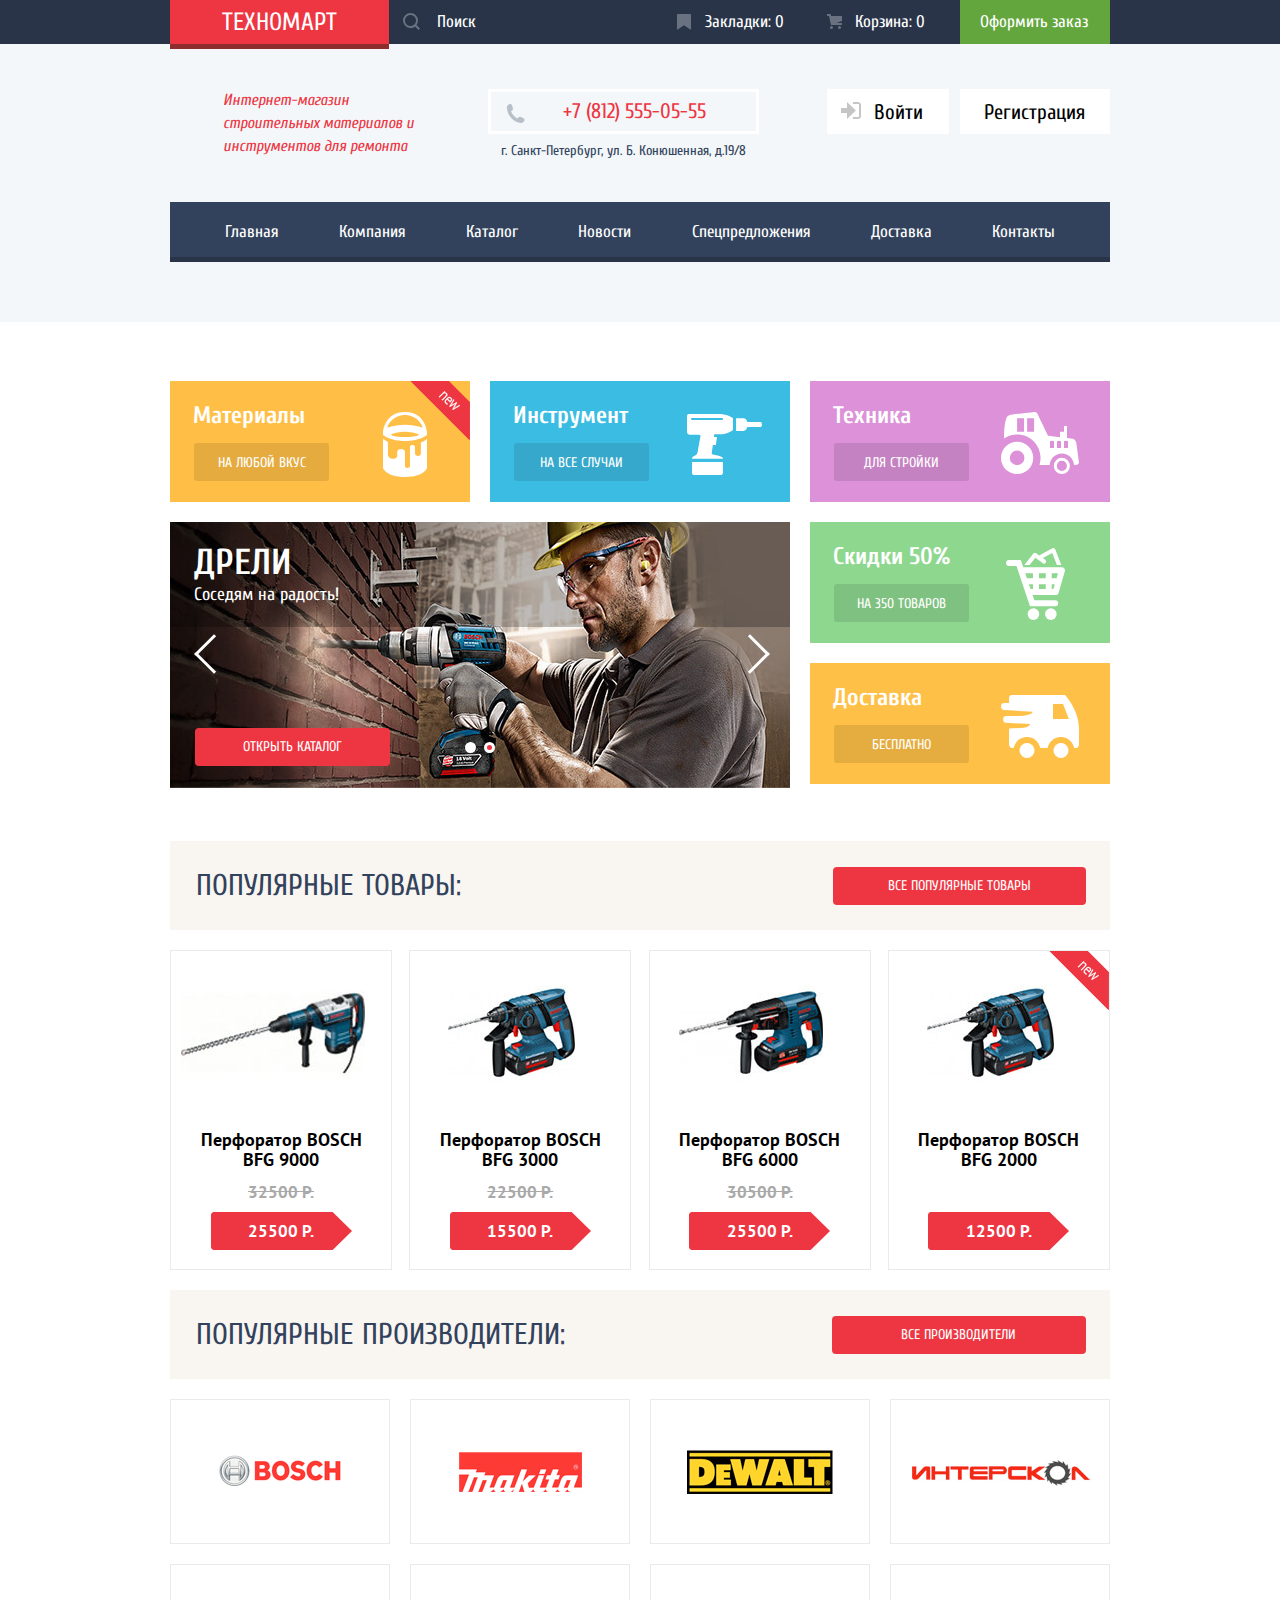
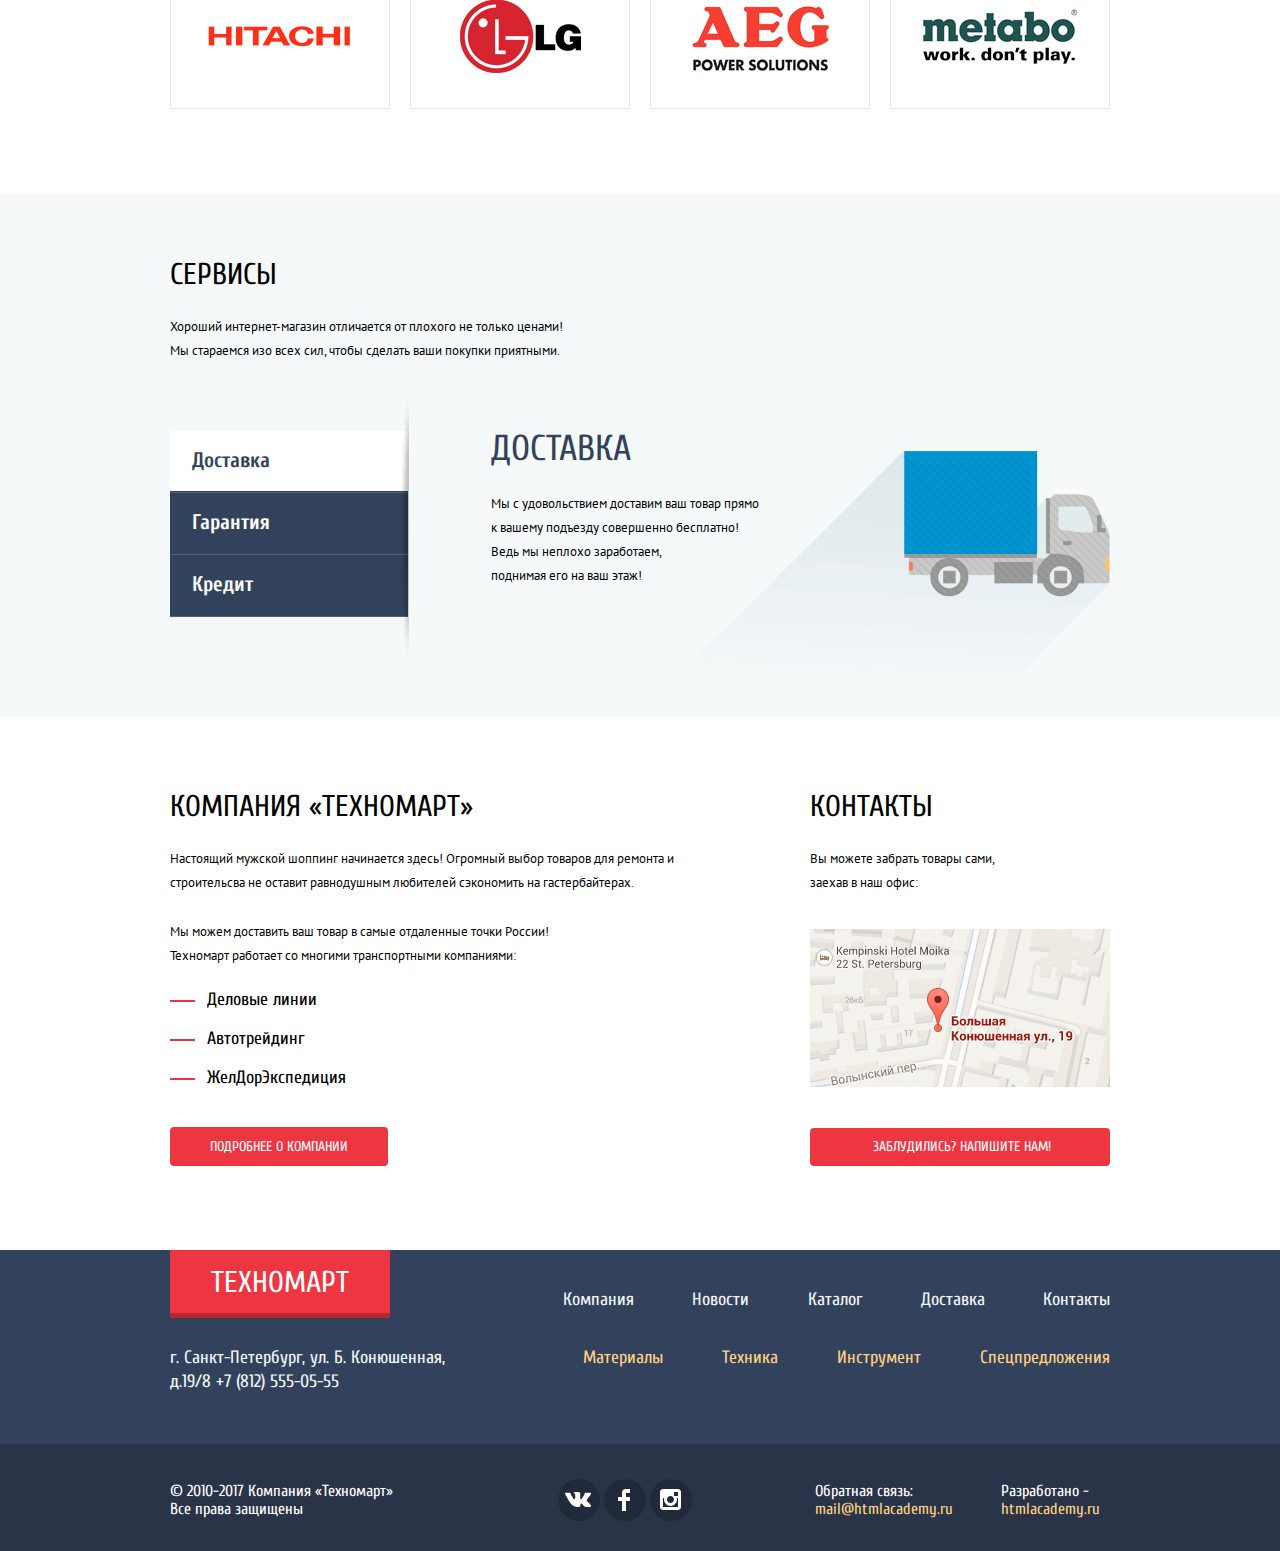
==== commit 25296126: "подогнал по пикселям" ====
--- a/index.html
+++ b/index.html
@@ -3,7 +3,7 @@
   <head>
     <meta charset="utf-8">
     <title>HTML Academy: Техномарт</title>
-    <link href="https://fonts.googleapis.com/css?family=Cuprum:400,700&amp;subset=cyrillic" rel="stylesheet">
+    <link href="https://fonts.googleapis.com/css?family=Cuprum:400,400i,700&amp;subset=cyrillic" rel="stylesheet">
     <link href="https://fonts.googleapis.com/css?family=PT+Sans:400,700&amp;subset=cyrillic" rel="stylesheet">
     <link href="css/normalize.css" rel="stylesheet">
     <link href="css/style.css" rel="stylesheet" type="text/css">
@@ -130,7 +130,7 @@
 	  					<div class="products-img">
   							<img src="img/BFG_9000.jpg" width="184" height="164" alt="Перфоратор BOSCH BFG 9000">
   						</div>
-  						<div class="products-description">
+  						<dv class="products-description">
 	  						<h3 class="products-name">
 	  								Перфоратор BOSCH<br>
 	  								BFG 9000
@@ -139,9 +139,8 @@
 	              			<span class="price-current">25500 Р.</span>
 	              			<div class="products-buy">
 		              			<a href="#" class="products-buy-button">Купить</a>
-		              			<a href="#" class=".products-buy-button bookmarks-button">В закладки</a>
+		              			<a href="#" class="products-buy-button bookmarks-button">В закладки</a>
 		              		</div>
-		              	</div>
 	              	</li>
 	              	<li class="products-item">
 	              		<div class="products-img">
@@ -218,7 +217,7 @@
 	          		</li>
 	          		<li class="producers-icon">
 	          			<a href="#">
-	          				<img src="img/interskol.png" width="200" height="88" alt="ИНТЕРСКОЛ">
+	          				<img src="img/interskol.png" width="180" height="36" alt="ИНТЕРСКОЛ">
 	          			</a>
 	          		</li>
 	          		<li class="producers-icon">
@@ -274,7 +273,7 @@
 	          </section>
 	          <div class="container container-2">
 		          <section class="technomart-about">
-		          	<h3>КОМПАНИЯ "ТЕХНОМАРТ"</h3>
+		          	<h3>КОМПАНИЯ <q>ТЕХНОМАРТ</q></h3>
 		          	<p>Настоящий мужской шоппинг начинается здесь! Огромный выбор товаров для ремонта и строительсва не оставит равнодушным любителей сэкономить на гастербайтерах.</p>
 		          	<p>Мы можем доставить ваш товар в самые отдаленные точки России!
 		          	   Техномарт работает со многими транспортными компаниями:</p>
@@ -312,7 +311,7 @@
 		  			<ul class="footer-line footer-navigation-categories">
 		  				<li><a href="#">Материалы</a></li>
 		  				<li><a href="#">Техника</a></li>
-		  				<li><a href="#">Инструменты</a></li>
+		  				<li><a href="#">Инструмент</a></li>
 		  				<li><a href="#">Спецпредложения</a></li>
 		  			</ul>
 		  		</div>
@@ -320,7 +319,7 @@
   		</footer>
   		<footer class="footer">
   			<div class="container footer-flex">
-	  			<p class="footer-copyright">&copy; 2010-2017 Компания "Техномарт" Все права защищены</p>
+	  			<p class="footer-copyright">&copy; 2010-2017 Компания <q>Техномарт</q> Все права защищены</p>
 	  			<ul class="footer-social">
 	          		<li><a class="footer-social-button button-vk" href="#">Вконтакте</a></li>
 	          		<li><a class="footer-social-button button-fb" href="#">Фейсбук</a></li>
@@ -331,7 +330,7 @@
 		        		<a href="mailto:mail@htmlacademy.ru">mail@htmlacademy.ru</a>
 		        	</p>
 		        	<p class="footer-line footer-developers">
-		        		<span>Разработано-</span><br>
+		        		<span>Разработано -</span><br>
 		        		<a href="htmlacademy.ru">htmlacademy.ru</a>
 		        	</p>
 		        </div>
--- a/css/style.css
+++ b/css/style.css
@@ -42,16 +42,15 @@
 .header {
 	color: #ffffff;
 	background-color: #F3F7F9;
-	height: 320px;
 	width:100%;
-	padding-bottom:40px;
-	margin-bottom:60px;
+	padding-bottom:60px;
+	margin-bottom:59px;
 }
 .header-top {
 	background-color:#293449;
 	padding:0;
 	width:100%;
-	margin-bottom:50px;
+	margin-bottom:45px;
 }
 .header-top-container {
 	display:flex;
@@ -62,9 +61,6 @@
 .logo-search-wrap {
 	display: flex;
 	justify-content: flex-start;
-}
-.header-top-inner {
-	display: flex;
 }
 .header-logo {
 	font-size: 25px;
@@ -76,9 +72,10 @@
 	background-color:  #ee3643;
 	position: relative;
 
-	padding-left:50px;
-	padding-right:50px;
-	padding-top:16px;
+	padding-left:52px;
+	padding-right:52px;
+	padding-top:14px;
+	padding-bottom:12px;
 }
 .header-logo:hover,
 .header-logo:focus {
@@ -111,8 +108,8 @@
 
 	width:17px;
 	height:17px;
-	top:15px;
-	left:18px;
+	top:12px;
+	left:7px;
 
 	opacity:0.3;
 	background-color: transparent;
@@ -136,10 +133,10 @@
   background-color:#293449;
   border:none;
 
-  padding-left:60px;
-  padding-top:15px;
-  padding-bottom:14px;
-  padding-right:55px;
+  padding-left:47px;
+  padding-top:13px;
+  padding-bottom:12px;
+  padding-right:53px;
 }
 ::-webkit-input-placeholder { /* Chrome/Opera/Safari */
   color: #ffffff;
@@ -184,8 +181,8 @@
 .header-buy-item  {
   background-color: #293449;
   display: block;
-  padding-top:15px;
-  padding-bottom: 15px;
+  padding-top:13px;
+  padding-bottom: 13px;
   padding-left:45px;
   padding-right:25px;
 
@@ -200,13 +197,8 @@
 	background-color: #161d29;
 	color: rgba(255, 255, 255, 0.6);
 }
-.header-buy-item-active {
+.header-buy-active {
   background-color: #ee3643;
-  display: block;
-  padding-top:15px;
-  padding-bottom: 15px;
-  padding-left:45px;
-  padding-right:28px;
 }
 .header-buy-bookmarks,
 .header-buy-cart {
@@ -253,7 +245,7 @@
 	font-style: normal;
 	line-height: 18px;
 
-	padding:15px 20px;
+	padding:13px 20px;
 	background-color: #63a63e;
 	display: block;
 
@@ -276,7 +268,7 @@
 	align-items: flex-start;
 	flex-wrap: wrap;
 
-	margin-bottom:44px;
+	margin-bottom:39px;
 }
 .header-caption {
 	font-size:16px;
@@ -294,7 +286,8 @@
 .header-contacts {
 	width:300px;
 	text-align: center; 
-	display: flex; 
+	display: flex;
+	align-items: center; 
 	flex-direction: column; 
 }
 .header-number {
@@ -306,7 +299,9 @@
 	
   border: solid 3px #ffffff;
   padding:9px;
-  padding-left:74px; 
+  padding-right:50px;
+  padding-left:72px; 
+  margin-bottom: 5px;
   text-align: left;
 
   position: relative;
@@ -329,8 +324,7 @@
   	line-height: 24px;
 	color:#32425c;
 
-	padding-left:10px;
-	margin-bottom:0;
+	margin:0;
 
 	text-transform: none;
 }
@@ -339,7 +333,7 @@
 	justify-content: space-between;
 	flex-wrap: wrap;
 
-	width:290px;
+	width:283px;
 }
 .header-navigation {
 	display: flex;
@@ -369,7 +363,7 @@
 	padding-right: 26px;
 }
 .login-link svg {
-	margin-right:14px;
+	margin-right:8px;
 }
 .login-link:hover path,
 .login-link:focus path {
@@ -390,7 +384,7 @@
 	padding-left:0;
 }
 .site-navigation-list {
-	padding:0;
+	padding:0 27px;
 	margin:0;
 	display: flex; 
 	justify-content: space-between; 
@@ -413,8 +407,8 @@
 	text-transform: none;
 	padding-top:20px;
 	padding-bottom:20px;
-	padding-right:34px;
-	padding-left: 33px;
+	padding-right:28px;
+	padding-left: 28px;
 }
 .site-navigation-list a:hover{
 	background-color:#212a3a;
@@ -465,9 +459,11 @@
   
   display: block;
   background-color: rgb(0,0,0,0.1);
+  border-radius: 3px;
+
   padding-top:11px;
-  padding-bottom: 11px;
-  margin-left:3px;
+  padding-bottom: 9px;
+  margin-left:1px;
   max-width:135px;
 }
 .categories-button:hover,
@@ -482,6 +478,8 @@
 	width: 300px;
 	margin-bottom: 20px;
 	padding:23px;
+	padding-top:20px;
+	padding-bottom:21px;
 
 	position: relative;
 	box-sizing: border-box; 
@@ -490,7 +488,7 @@
 	margin-bottom: 0;
 }
 .categories-item p {
-	margin-bottom:9px;
+	margin-bottom:12px;
 	max-width:190px;
 }
 .categories-materials {
@@ -539,11 +537,36 @@
 	width: 620px;
 	position: relative;
 }
+.slider::before {
+	content: "";
+	position: absolute;
+
+	width: 11px;
+    height: 11px;
+    border-radius: 50%;
+    background-color: #fff;
+
+    bottom:35px;
+    left:295px;
+}
+.slider::after {
+	content: "";
+	position: absolute;
+
+	width: 5px;
+    height: 5px;
+    border:solid 3px #fff;
+    border-radius: 50%;
+    background-color: #ee3643;
+
+    bottom:35px;
+    left:314px;
+}
 .slide-switch {
 	position: absolute;
 
-	width:30px;
-	height:30px;
+	width:28px;
+	height:28px;
 	background-color: rgb(255,255,255,0);
 	border:none;
 	border-left:3px solid #fff;
@@ -553,13 +576,13 @@
 	outline: none;
 }
 .slide-left {
-	left:24px;
+	left:30px;
 	top:50%;
 	margin-top:-15px;
 	transform: rotate(45deg);
 }
 .slide-right {
-	right:24px;
+	right:26px;
 	top:50%;
 	margin-top:-15px;
 
@@ -571,7 +594,9 @@
   font-style: normal;
   line-height: 36px;
   color: #ffffff;
+
   margin:0;
+  margin-bottom:2px;
 }
 .slider p {
   font-size: 18px;
@@ -583,19 +608,19 @@
   text-transform: none;
 }
 .slider-text {
-	margin-top:27px;
 	margin-left:24px;
+	padding-top:23px;
 }
 .slide-button {
   font-size: 14px;
   font-weight: normal;
   font-style: normal;
-  line-height: 18px;
+  line-height: 14px;
   color: #ffffff;
 
   background-color: #ee3643;
-  padding-left:40px;
-  padding-right:40px;
+  padding-left:48px;
+  padding-right:48px;
   margin-bottom:22px;
   margin-left:25px;
 }
@@ -612,6 +637,8 @@
   flex-direction: column;
   align-items:flex-start;
   justify-content: space-between;
+
+  padding-bottom:;
 }
 .slide-second {
   width: 620px;
@@ -679,8 +706,9 @@
   align-items: center;
   flex-wrap: wrap;
 
-  padding-left:30px;
-  padding-right: 30px;
+  padding-left:26px;
+  padding-right: 24px;
+  margin-bottom: 20px;
 }
 .popular-block h2 {
   font-size: 30px;
@@ -708,7 +736,7 @@
 	justify-content: space-between;
 	flex-wrap: wrap;
 	padding:0;
-	margin-bottom:21px;
+	margin:0;
 
 	list-style: none;
 }
@@ -729,13 +757,14 @@
   min-height: 318px;
   background-color: #ffffff;
   border: solid 1px #eaeaea;
-  margin-bottom:20px;
 
   display: flex;
   flex-direction: column;
   align-items: center;
 
   position: relative;
+
+  margin-bottom: 20px;
 }
 .products-item:hover {
 	box-shadow: 0 10px 25px 0 rgba(41, 52, 73, 0.5);
@@ -748,7 +777,11 @@
 }
 .products-img {
 	min-height:164px;
-	display: flex;
+
+	display: flex;
+
+	margin-bottom:15px;
+	padding-right: 17px;
 }
 .products-img img {
 	margin: auto;
@@ -758,7 +791,8 @@
 	flex-direction: column;
 	justify-content: space-between;
 	align-items: center;
-	height:130px;
+
+	min-height:120px;
 }
 .products-name {
   font-family: "PT Sans", Arial, sans-serif;
@@ -772,7 +806,9 @@
   align-self: stretch;
 
   text-transform: none;
+
   margin:0;
+  margin-bottom: 12px;
 }
 .old-price {
   font-family: "PT Sans", Arial, sans-serif;
@@ -783,6 +819,8 @@
   color: #a9a9a9;
 
   text-decoration: line-through;
+
+  margin-bottom: 10px;
 }
 .price-current {
   font-family: "PT Sans", Arial, sans-serif;
@@ -899,7 +937,7 @@
 	justify-content: space-between;
 	padding:0;
 	max-width:940px;
-	margin-bottom:85px;
+	margin-bottom:65px;
 
 	list-style: none;
 }
@@ -907,10 +945,11 @@
 	width:220px;
 }
 .producers-icon a {
-  min-height: 145px;
+  min-height: 143px;
   background-color: #ffffff;
   border: solid 1px #eaeaea;
   display: flex;
+  align-items: center;
   margin-bottom: 20px;
 }
 .producers-icon a:hover,
@@ -928,10 +967,10 @@
 }
 .service {
   background-color: #F5F9FA;
-  margin-bottom:82px;
+  margin-bottom:75px;
   width:100%;
   padding-bottom:100px;
-  padding-top:68px;
+  padding-top:66px;
 }
 .service h2 {
   font-size: 30px;
@@ -943,8 +982,8 @@
   margin-top:0;
 }
 .service h2+p {
-  width: 430px;
-  margin-bottom:74px;
+  width: 400px;
+  margin-bottom:68px;
 }
 .service p {
   font-family: "PT Sans", Arial, sans-serif;
@@ -973,7 +1012,7 @@
 	width:10px;
 	height:279px;
 	left:229px;
-	top:-37px;
+	top:-43px;
 }
 .service-list {
 	padding:0;
@@ -989,10 +1028,10 @@
   line-height: 30px;
   color: #ffffff;
 
-  padding-left:20px;
-  padding-right:140px;
-  padding-top:18px;
-  padding-bottom:18px;
+  padding-left:22px;
+  padding-right:138px;
+  padding-top:14px;
+  padding-bottom:17px;
 
   background-color: #32425c;
   box-shadow: inset 0px -1px 0 0 #33445a;
@@ -1009,20 +1048,21 @@
 }
 .service h3 {
   font-size: 36px;
-  line-height: 24px;
+  line-height: 36px;
   font-weight: normal;
   font-style: normal;
   color: #32425c;
   margin-top:0;
-  padding-top:20px;
+  margin-bottom: 25px;
+  padding-to:20px;
 }
 .service-1 {
-	padding-right:340px;
+	padding-right:345px;
 
 	width: 274px;
 
 	position:relative;
-	display: none;
+	display: block;
 }
 .service-1::before {
 	content: "";
@@ -1037,7 +1077,7 @@
 }
 .service-2 {
 	width:385px;
-	padding-right:260px;
+	padding-right:235px;
   	display: none;
   	position: relative;
 }
@@ -1054,9 +1094,9 @@
 }
 .service-3 {
 	width:300px;
-	padding-right:350px;
-
-	display:block;
+	padding-right:320px;
+
+	display:none;
 	position: relative;
 }
 .service-3 p {
@@ -1077,18 +1117,18 @@
   font-size: 14px;
   font-weight: normal;
   font-style: normal;
-  line-height: 18px;
+  line-height: 14px;
   color: #ffffff;
 
   background-color: #ff5357;
-  padding-left:44px;
-  padding-right:44px;
+  padding-left:45px;
+  padding-right:45px;
 }
 .container-2 {
 	display: flex;
 	justify-content: space-between;
 	align-items:stretch;
-	margin-bottom: 86px;
+	margin-bottom: 84px;
 }
 .technomart-about {
   	width:540px;
@@ -1100,7 +1140,7 @@
   font-style: normal;
   color: #000000;
   margin:0;
-  margin-bottom:35px;
+  margin-bottom:25px;
 }
 .technomart-about p {
   font-family: "PT Sans", Arial, sans-serif;
@@ -1111,7 +1151,7 @@
   color: #000000;
 
   margin:0;
-  margin-bottom: 24px;
+  margin-bottom:25px;
 
   text-transform: none;
 }
@@ -1120,7 +1160,7 @@
 }
 .transport-company {
 	padding: 0;
-	margin:0px;
+	margin-top:-5px;
 	margin-bottom: 45px;
 	list-style-type: none;
 }
@@ -1131,8 +1171,8 @@
   font-style: normal;
   color: #000000;
 
-  margin-bottom: 17px;
-  padding-left:40px;
+  margin-bottom: 15px;
+  padding-left:37px;
 
   text-transform: none;
   
@@ -1158,8 +1198,8 @@
 
   padding-left:40px;
   padding-right:40px;
-  padding-top:12px;
-  padding-bottom:12px;
+  padding-top:11px;
+  padding-bottom:11px;
   background-color: #ee3643;
 }
 .address {
@@ -1177,7 +1217,7 @@
   color: #000000;
 
   margin:0;
-  margin-bottom:35px;
+  margin-bottom:25px;
 }
 .address p {
   font-family: "PT Sans", Arial, sans-serif;
@@ -1194,29 +1234,33 @@
 
   text-transform: none;
 }
-.address p+a img {
-	margin-bottom: 37px;
+.address p+a {
+	margin-bottom: 33px;
 }
 .address-contact {
   font-size: 14px;
   font-weight: normal;
   font-style: normal;
-  line-height: 18px;
+  line-height: 14px;
   color: #ffffff;
 
-  padding-left:55px;
-  padding-right:55px;
+  padding-left:63px;
+  padding-right:53px;
   background-color: #ee3643;
 }
 .footer-navigation {
 	background-color: #32425c;
 	margin-bottom:0;
+    padding-bottom:50px;
+
 	width:100%;
 }
 .footer-container {
 	display:flex;
 	justify-content: space-between;
 	align-items: flex-start;
+
+	margin-bottom: 28px;
 }
 .footer-navigation-logo {
   font-size: 30px;
@@ -1225,10 +1269,10 @@
   line-height: 30px;
   color: #fff;
 
-  padding-left:40px;
-  padding-right:40px;
-  padding-top:20px;
-  padding-bottom: 23px;
+  padding-left:41px;
+  padding-right:41px;
+  padding-top:18px;
+  padding-bottom: 20px;
 
   background-color: #ee3643;
   box-shadow: inset 0px -5px 0 0 rgba(0, 0, 0, 0.24);
@@ -1251,13 +1295,13 @@
 .footer-navigation-list {
 	width:547px;
 	margin-top: 38px;
+	margin-bottom:0;
 	padding:0;
 	display: flex;
 	justify-content: space-between;
 	flex-wrap: wrap;
 
 	list-style: none;
-
 }
 .footer-navigation-list a {
   font-size: 18px;
@@ -1283,6 +1327,7 @@
 .footer-container-2 p {
 	text-transform: none;
 	padding: 0;
+	margin: 0;
 	width:320px;
 }
 .footer-navigation-categories {
@@ -1291,6 +1336,7 @@
 	flex-wrap: wrap;
 	width:527px;
 	padding:0;
+	margin:0;
 
 	list-style: none;
 }
@@ -1338,13 +1384,14 @@
 
   text-transform: none;
   margin:0;
-  margin-right:15px;
 }
 .footer-social {
 	min-width:130px;
 	display: flex;
 	justify-content: space-between;
+
 	padding:0;
+	padding-left:30px;
 	margin:0;
 
 	list-style: none;
@@ -1403,7 +1450,9 @@
 .footer-creators {
 	display:flex;
 	justify-content: space-between;
-	min-width:284px;
+	width:285px;
+
+	padding-right:10px;
 }
 .footer p a {
 	color: #ffd180;
@@ -1727,6 +1776,9 @@
 	display: flex;
 	flex-direction: column;
 }
+.header-contacts-2 {
+	padding-left: 15px;
+}
 .header-user {
   font-size: 21px;
   font-weight: normal;
@@ -1736,9 +1788,10 @@
 
   background-color: #ffffff;
   padding-left:13px;
-  padding-right:10px;
-  padding-top:14px;
+  padding-right:8px;
+  padding-top:12px;
   padding-bottom:11px;
+  margin-bottom: 5px;
 
   text-transform: none;
 
@@ -1755,12 +1808,14 @@
 	 color: rgba(0, 0, 0, 0.3);
 }
 .header-user span {
-	margin-left: 14px;
-	margin-right:34px;
+	margin-left: 10px;
+	margin-right:32px;
 }
 .header-navigation {
 	padding:0;
-	padding-left:15px;
+	padding-left:20px;
+	margin:0;
+
 	list-style-type: none;
 
 	position: relative;
@@ -1775,7 +1830,7 @@
 	background-color: #32425c;
 
 	top:10px;
-	left:102px;
+	left:107px;
 	position: absolute;
 }
 .header-navigation a {
@@ -1805,7 +1860,7 @@
 
 	padding: 0;
 	margin:0;
-	margin-top:25px;
+	margin-bottom:20px;
 
 	list-style: none;
 }
@@ -1827,15 +1882,15 @@
 	content: "";
 
 	position: absolute;
-	left:20px;
+	left:15px;
 	top:2px;
 
-	width:8px;
-	height:8px;
+	width:7px;
+	height:7px;
 	border-bottom: 2px solid #C0C5CD;
 	border-left:2px solid #C0C5CD;
 
-	transform: rotate(45deg);
+	transform: rotate(225deg);
 }
 main ul+h2 {
   font-size: 30px;
@@ -1848,8 +1903,8 @@
 
   width: 940px;
   height: 89px;
-  padding-left:32px;
-  margin-top:25px;
+  padding-left:28px;
+  margin:0;
   margin-bottom:20px;
   box-sizing: border-box;
 
@@ -1858,7 +1913,7 @@
 .sorting-container {
 	display: flex;
 	align-items: center;
-	margin-bottom:20px;
+	margin-bottom:19px;
 }
 .sorting-block {
   font-family: "PT Sans", Arial, sans-serif;
@@ -1885,11 +1940,25 @@
   align-items: center;
   flex-wrap: wrap;
 
+  padding-left:20px;
   padding-right:17px;
-  padding-left:19px;
   box-sizing: border-box;
 }
-.more-sorting a {
+.more-sorting-inner {
+ 	display: flex;
+ 	justify-content: flex-start;
+ 	align-items: center;
+ 	justify-content: space-between;
+ 	flex-wrap: wrap;
+
+ 	margin-left:auto;
+
+ 	width:443px;
+}
+.more-sorting-inner > a:nth-child(3) {
+	margin-right:-23px;
+}
+.more-sorting-inner > a {
   font-family: "PT Sans", Arial, sans-serif;
   font-size: 13px;
   font-weight: normal;
@@ -1897,13 +1966,13 @@
   line-height: 18px;
   color: rgba(0, 0, 0, 0.3);
 }
-.more-sorting a:not(.more-sorting-active) {
+.more-sorting-inner > a:not(.more-sorting-active) {
   background: linear-gradient(to right,  #ee3643,  #ee3643 50%, transparent 50%);
   background-repeat: repeat-x;
   background-position: 0 100%;
   background-size: 3px 1px;
 }
-.more-sorting a:not(.more-sorting-active):hover {
+.more-sorting-inner > a:hover {
 	color: #000000;
 
 	background: linear-gradient(to right, #ee3643, #ee3643 100%);
@@ -1914,24 +1983,24 @@
 .more-sorting a:active {
 	color: #ee3643;
 }
+.more-sorting-inner .more-sorting-active {
+	color:#ee3643;
+	fill:#ee3643;
+}
+.more-sorting-lift {
+	display: flex;
+	justify-content: space-between;
+ 	align-items: center;
+
+ 	width:42px;
+
+ 	margin-let:45px;
+}
 .more-sorting-lift a:first-child {
 	padding-top:2px;
 }
 .more-sorting-lift a:nth-ohild(2) {
 	padding-top:2px;
-}
-.more-sorting-inner {
- 	display: flex;
- 	justify-content: space-between;
- 	align-items: center;
- 	flex-wrap: wrap;
- 	min-width:420px;
-}
-.more-sorting-lift {
-	display: flex;
-	justify-content: space-between;
- 	align-items: center;
- 	min-width:42px;
 }
 .more-sorting p {
   font-family: "PT Sans", Arial, sans-serif;
@@ -1950,10 +2019,6 @@
 .more-sorting-lift path:focus {
 	fill: #1E191A;
 }
-.more-sorting-inner .more-sorting-active {
-	color:#ee3643;
-	fill:#ee3643;
-}
 .main-container {
 	display: flex;
 	justify-content: flex-start;
@@ -1964,24 +2029,34 @@
 	align-items: flex-start; 
 	margin-right:20px;
 }
-.form-container fieldset {
-	width:195px;
-	border:0;
-}
 .filter-price {
 	width:220px;
 	margin:0;
-	margin-bottom:51px;
+	margin-bottom:42px;
+
+	position: relative;
+}
+.filter-price::before {
+	content: "";
+	position: absolute;
+
+	width:220px;
+	height: 1px;
+
+	left:0;
+	bottom:-27px;
+
+	background-color: #e5e5e5;
 }
 .filter-price-title {
   font-family: "PT Sans", Arial, sans-serif;
   font-size: 17px;
   font-weight: bold;
   font-style: normal;
-  line-height: 30px;
-  color: #000000;
-
-  margin-bottom:21px;
+  line-height: 17px;
+  color: #000000;
+
+  margin-bottom:18px;
 }
 .filter-price-range {
 	position: relative;
@@ -2065,7 +2140,29 @@
 .sorting-brand {
 	display: flex;
 	flex-direction: column;
-	margin-bottom:50px;
+	position: relative;
+
+	margin-bottom:18px;
+	padding-left:0;
+	padding-top:0;
+
+	width:195px;
+    border:0;
+}
+.sorting-brand::before {
+	content: "";
+	position: absolute;
+
+	width:220px;
+	height: 1px;
+
+	left:0;
+	bottom:4px;
+
+	background-color: #e5e5e5;
+}
+.sorting-choose {
+	border:0;
 	padding-left:0;
 }
 .sorting-brand legend {
@@ -2076,7 +2173,7 @@
   line-height: 30px;
   color: #000000;
 
- margin-bottom: 15px; 
+  margin-bottom: 15px; 
 }
 .sorting-brand label {
   font-family: "PT Sans", Arial, sans-serif;
@@ -2086,7 +2183,7 @@
   line-height: 20px;
   color: #000000;
 
-  margin-bottom:18px;
+  margin-bottom:20px;
   padding-left:35px;
 
   position:relative;
@@ -2136,11 +2233,11 @@
   font-size: 17px;
   font-weight: bold;
   font-style: normal;
-  line-height: 30px;
+  line-height: 17px;
   letter-spacing: 0.2px;
   color: #000000;
 
-  margin-bottom: 15px;
+  margin-bottom: 20px;
 }
 .sorting-choose label {
   font-family: "PT Sans", Arial, sans-serif;
@@ -2195,9 +2292,9 @@
   color: #000000;
 
   padding-left:39px;
-  padding-top:12px;
+  padding-top:9px;
   padding-right:39px;
-  padding-bottom:12px;
+  padding-bottom:9px;
 
   background-color: #fff;
   border: solid 1px #e5e5e5;
@@ -2208,7 +2305,10 @@
 	display: flex;
 	flex-wrap: wrap;
 	justify-content: flex-start;
+
+	margin-bottom:60px;
 	margin-left:200px;
+	margin-top:25px;
 
 	list-style: none;		
 }
@@ -2217,18 +2317,21 @@
 }
 .pagination a {
   font-family: "PT Sans", Arial, sans-serif;
-  font: ;-size: 13px;
+  font-size: 13px;
   font-weight: normal;
   font-style: normal;
   line-height: 18px;
   color: #000000;
 
   border: solid 1px #e5e5e5;
+  border-radius: 4px;
+
   display: block;
-  padding-left:17px;
-  padding-right:17px;
-  padding-top:12px;
-  padding-bottom:12px;
+  padding: 10px 15px;
+}
+.pagination .pagination-active {
+	color:#ffffff;
+	background-color: #ee3643;
 }
 .pagination li a:hover,
 .pagination li a:focus {
@@ -2245,8 +2348,8 @@
 	background-color:#f2f6f8;
 	width:100%;
 
-	padding-top: 67px;
-	padding-bottom:70px;
+	padding-top: 64px;
+	padding-bottom:69px;
 }
 .perforators-about-container {
 	width: 940px;
@@ -2260,7 +2363,9 @@
   font-style: normal;
   line-height: 30px;
   color: #000000;
+
   margin:0;
+  margin-bottom:25px;
 }
 .perforators-about p {
   font-family: "PT Sans", Arial, sans-serif;
@@ -2272,5 +2377,7 @@
 
   text-transform: none;
 
-
-
+  margin:0;
+
+
+
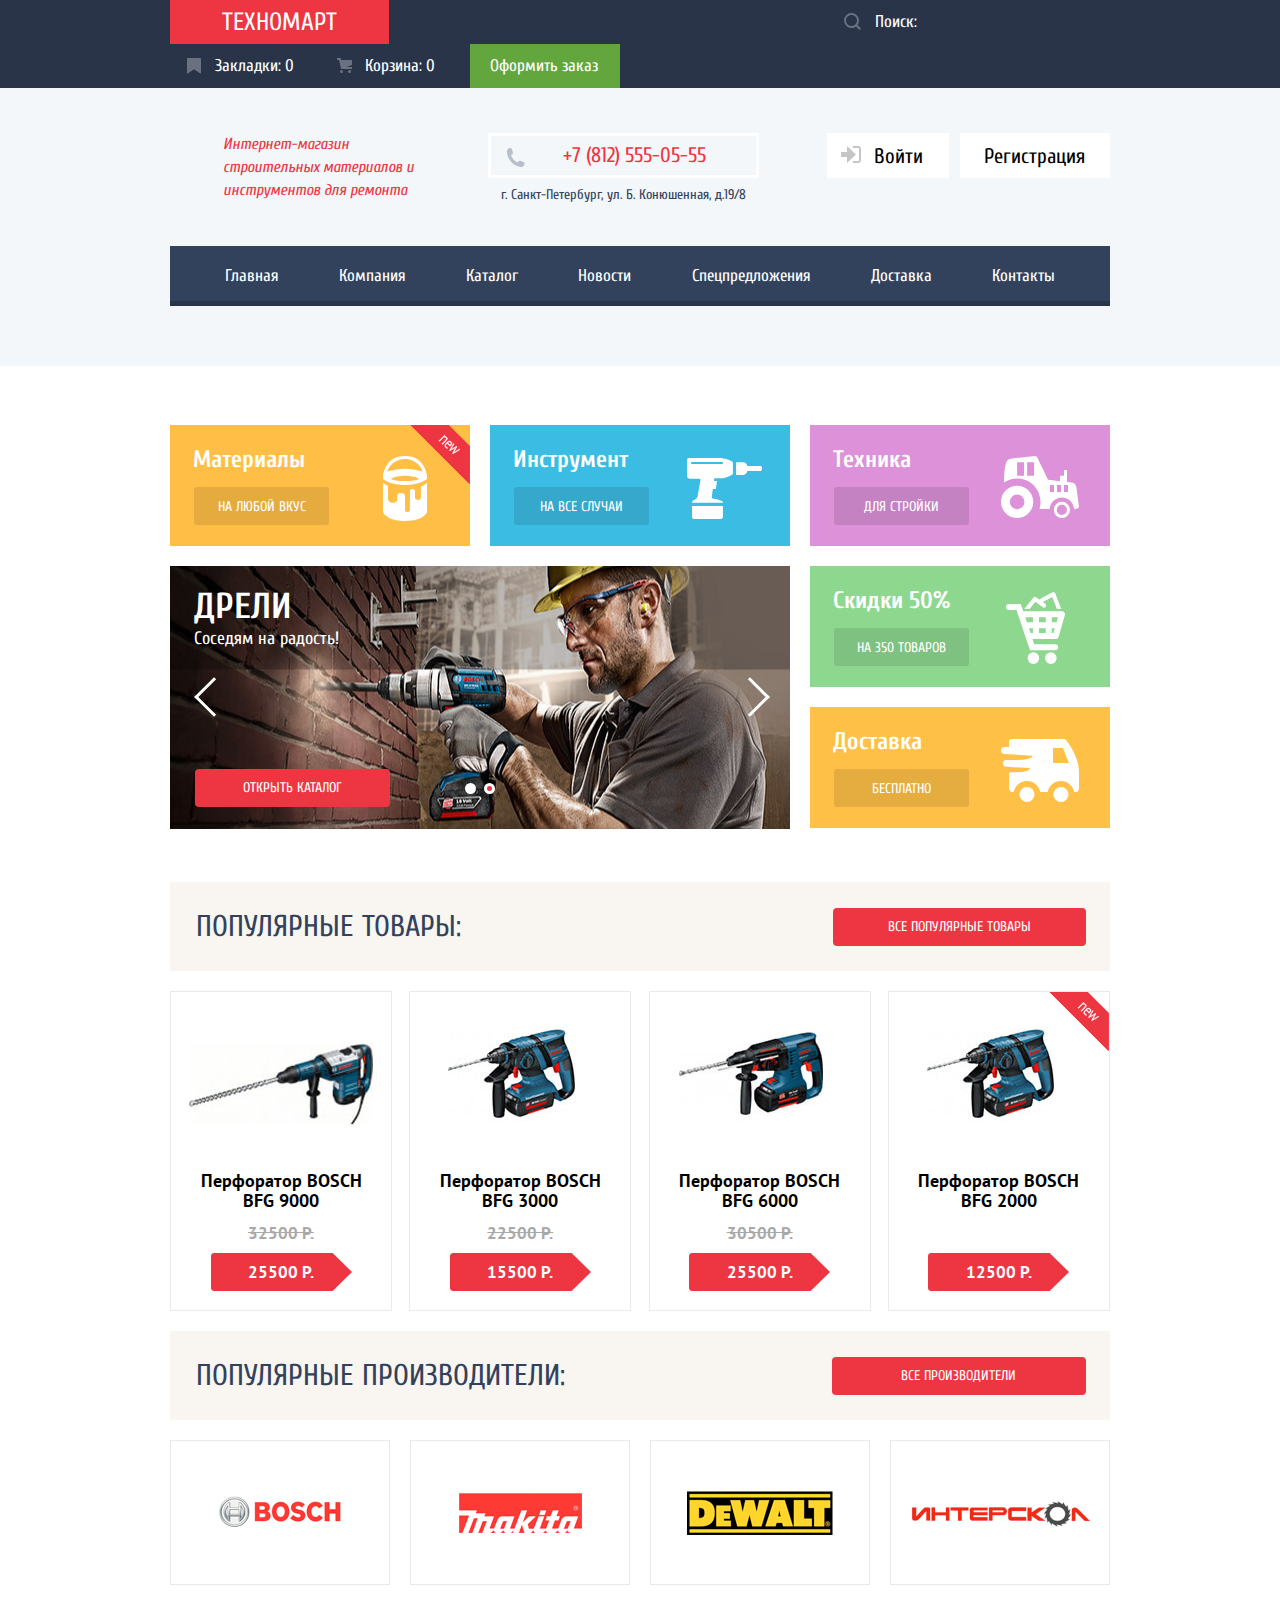
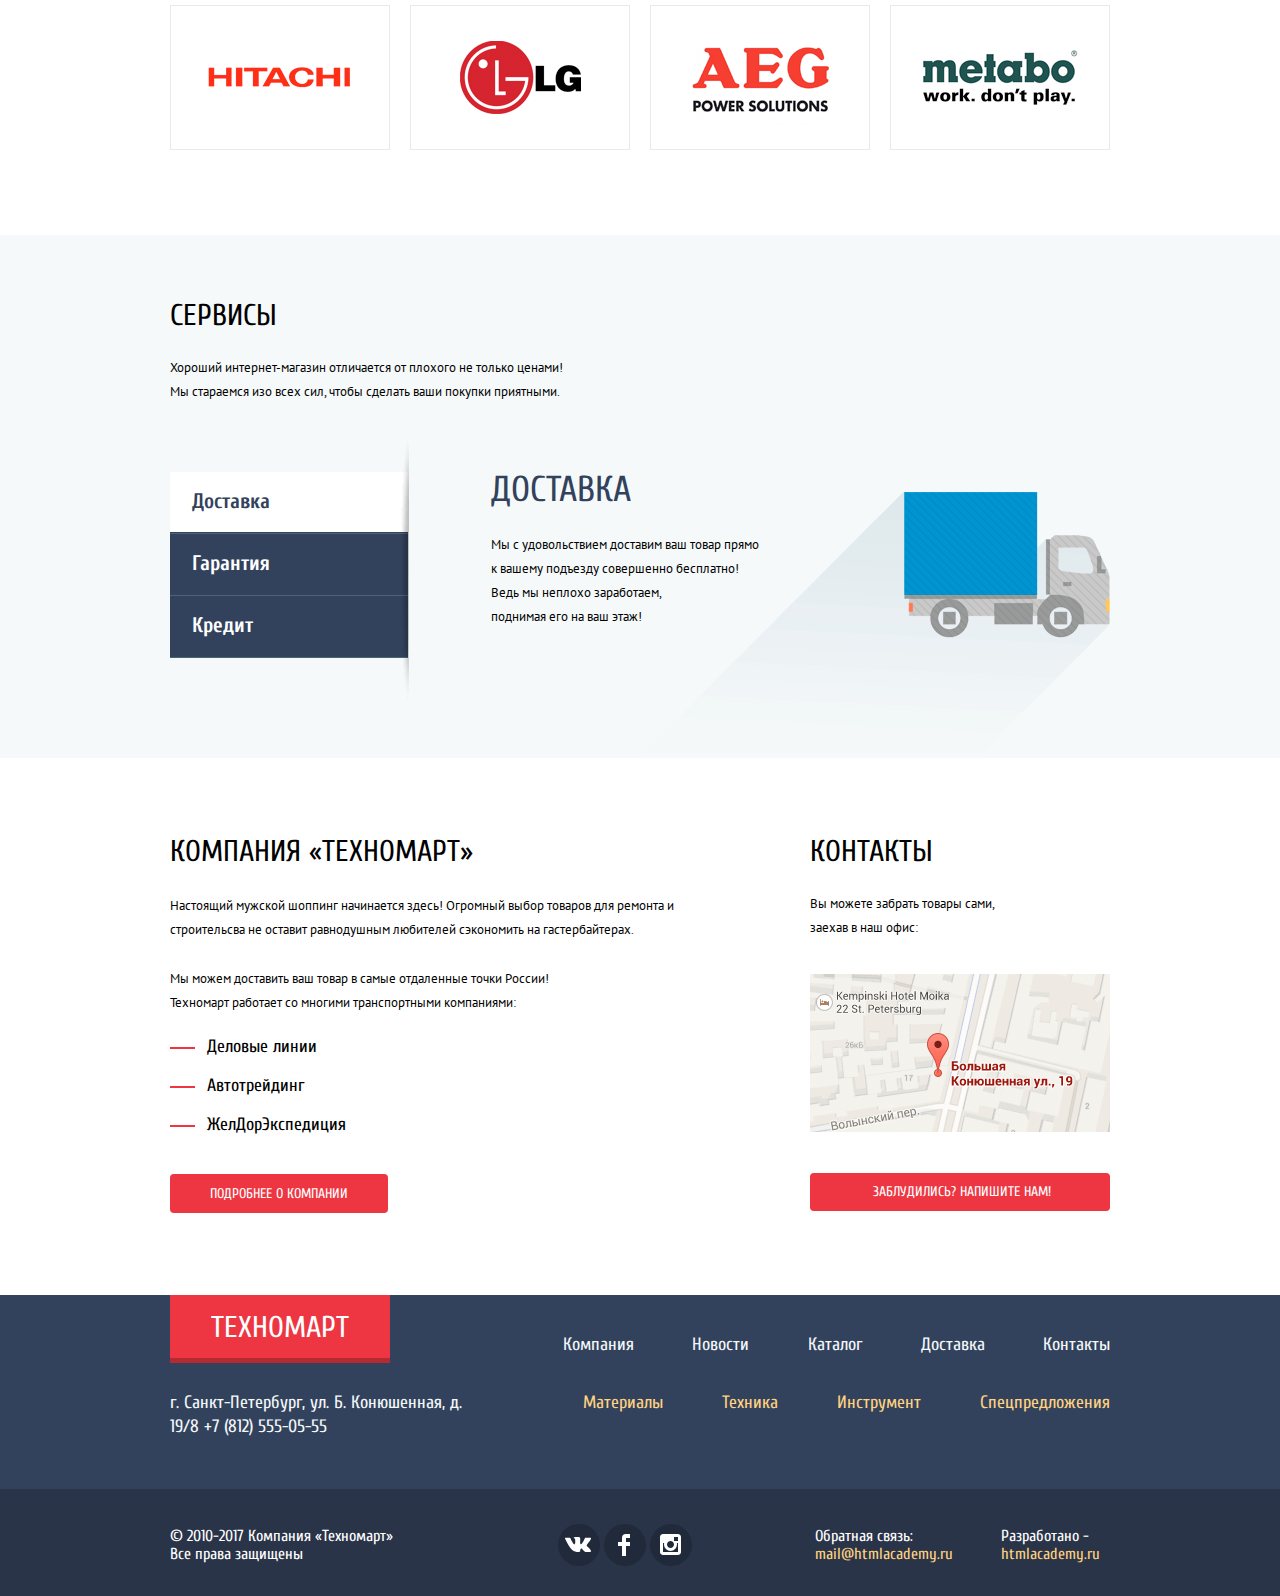
==== commit bfbf7603: "поправил" ====
--- a/index.html
+++ b/index.html
@@ -17,7 +17,7 @@
 								<label for="label-search" class="visually-hidden">
 									Поиск
 								</label>
-							  	<input id="label-search" type="search" name="search" placeholder="Поиск">
+							  	<input id="label-search" type="search" name="search" placeholder="Поиск:">
 							  	<button type="submit">
 							  		<svg xmlns="http://www.w3.org/2000/svg" width="17" height="17" viewBox="0 0 17 17"><path fill="#ffffff" d="M17 15.586l-3.542-3.542A7.465 7.465 0 0 0 15 7.5 7.5 7.5 0 1 0 7.5 15c1.71 0 3.282-.579 4.544-1.542L15.586 17 17 15.586zM2 7.5C2 4.467 4.467 2 7.5 2 10.532 2 13 4.467 13 7.5c0 3.032-2.468 5.5-5.5 5.5A5.506 5.506 0 0 1 2 7.5z"/></svg>
 							  		<span class="visually-hidden">Искать</span>
@@ -71,20 +71,20 @@
 	  	<h2 class="visually-hidden">Услуги магазина</h2>
 	  	<section class="container categories">
 	  		<h2 class="visually-hidden">Категории товаров</h2>
-	  		<ul class="categories-navigation">
-	  			<li class="categories-item categories-materials new-flag">
+	  		<div class="categories-navigation">
+	  			<div class="categories-item categories-materials new-flag">
 	  					<p>Материалы</p>
 	  					<a class="categories-button" href="#">НА ЛЮБОЙ ВКУС</a>
-	  			</li>
-	  			<li class="categories-item categories-instrument">
+	  			</div>
+	  			<div class="categories-item categories-instrument">
 	  					<p>Инструмент</p>
 	  					<a class="categories-button" href="#">НА ВСЕ СЛУЧАИ</a>
-	  			</li>
-	  			<li class="categories-item categories-technique">
+	  			</div>
+	  			<div class="categories-item categories-technique">
 	  					<p>Техника</p>
 	  					<a class="categories-button" href="#">ДЛЯ СТРОЙКИ</a>
-	  			</li>
-	  			<li class="slider">
+	  			</div>
+	  			<div class="slider">
 	  				<button class="slide-switch slide-left">
 	  					<span class="visually-hidden">предыдущий слайд</span>
 	  				</button>
@@ -105,8 +105,8 @@
 		  				</div>
 		  				<a class="red-button slide-button" href="catalog.html">Открыть каталог</a>
 		  			</div>
-	  			</li>
-		  		<li>
+	  			</div>
+		  		<div>
 		  			<ul class="categories-navigation-inner">
 				  		<li class="categories-item categories-discount">
 				  				<p>Скидки 50%</p>
@@ -117,8 +117,8 @@
 				  				<a class="categories-button" href="#">БЕСПЛАТНО</a>
 				  		</li>
 				  	</ul>
-		  		</li>
-	  		</ul>
+		  		</div>
+	  		</div>
 	  		</section>
 	  		<section class="container products">
 	  			<div class="popular-block">
@@ -127,7 +127,7 @@
 	  			</div>
 	  			<ul class="products-catalog">
 	  				<li class="products-item">
-	  					<div class="products-img">
+	  					<div class="products-img img-bosch9000">
   							<img src="img/BFG_9000.jpg" width="184" height="164" alt="Перфоратор BOSCH BFG 9000">
   						</div>
   						<dv class="products-description">
@@ -305,7 +305,7 @@
 		  			</ul>
 	  			</div>
 	  			<div class="footer-container-2">
-	  				<p>г. Санкт-Петербург, ул. Б. Конюшенная, д.19/8
+	  				<p>г. Санкт-Петербург, ул. Б. Конюшенная, д. 19/8
 		  			<a class="footer-navigation-number" href="tel:+78125550555">+7 (812) 555-05-55</a>
 		  			</p>
 		  			<ul class="footer-line footer-navigation-categories">
@@ -385,8 +385,6 @@
         </section>
 
 
-	   <script src="js/feedback.js"></script>
-	   <script src="js/map.js"></script>
-	   <script src="js/modal-bookmarks.js"></script>
+	   <script src="js/modal.js"></script>
   </body>
 </html>
--- a/css/style.css
+++ b/css/style.css
@@ -133,10 +133,10 @@
   background-color:#293449;
   border:none;
 
-  padding-left:47px;
+  padding-left:44px;
   padding-top:13px;
-  padding-bottom:12px;
-  padding-right:53px;
+  padding-bottom:13px;
+  padding-right:65px;
 }
 ::-webkit-input-placeholder { /* Chrome/Opera/Safari */
   color: #ffffff;
@@ -435,6 +435,7 @@
 	list-style: none;
 	flex-direction: column;
 	padding: 0;
+	margin: 0;
 
 	list-style: none;
 }
@@ -626,7 +627,7 @@
 }
 .slide-first {
   width: 620px;
-  height: 266px;
+  height: 263px;
 
   background-color: #685C52;
   background-image: url("../img/slider2.jpg");
@@ -642,7 +643,7 @@
 }
 .slide-second {
   width: 620px;
-  height: 266px;
+  height: 263px;
   background-color: #685C52;
   background-image: url(../img/slider1.jpg);
   background-repeat: no-repeat;
@@ -782,6 +783,11 @@
 
 	margin-bottom:15px;
 	padding-right: 17px;
+}
+.img-bosch9000 {
+	padding:0;
+	padding-top:10px;
+	margin-bottom: 5px;
 }
 .products-img img {
 	margin: auto;
@@ -967,7 +973,7 @@
 }
 .service {
   background-color: #F5F9FA;
-  margin-bottom:75px;
+  margin-bottom:79px;
   width:100%;
   padding-bottom:100px;
   padding-top:66px;
@@ -1140,7 +1146,7 @@
   font-style: normal;
   color: #000000;
   margin:0;
-  margin-bottom:25px;
+  margin-bottom:27px;
 }
 .technomart-about p {
   font-family: "PT Sans", Arial, sans-serif;
@@ -1313,8 +1319,8 @@
   text-transform: none;
   margin-bottom:43px;
 }
-.footer-navigation-list li+li {
-	margin-left:50px;
+.footer-navigation-list a:hover {
+	text-decoration: underline;
 }
 .footer-navigation-list a:active {
 	color: rgba(241, 245, 247, 0.5);
@@ -1328,7 +1334,7 @@
 	text-transform: none;
 	padding: 0;
 	margin: 0;
-	width:320px;
+	width:325px;
 }
 .footer-navigation-categories {
 	display: flex;
@@ -1558,7 +1564,7 @@
 	outline: none;
 
 	cursor: pointer;
-	z-index: 1;
+	z-index: 2;
 }
 .modal-close::before,
 .modal-close::after {
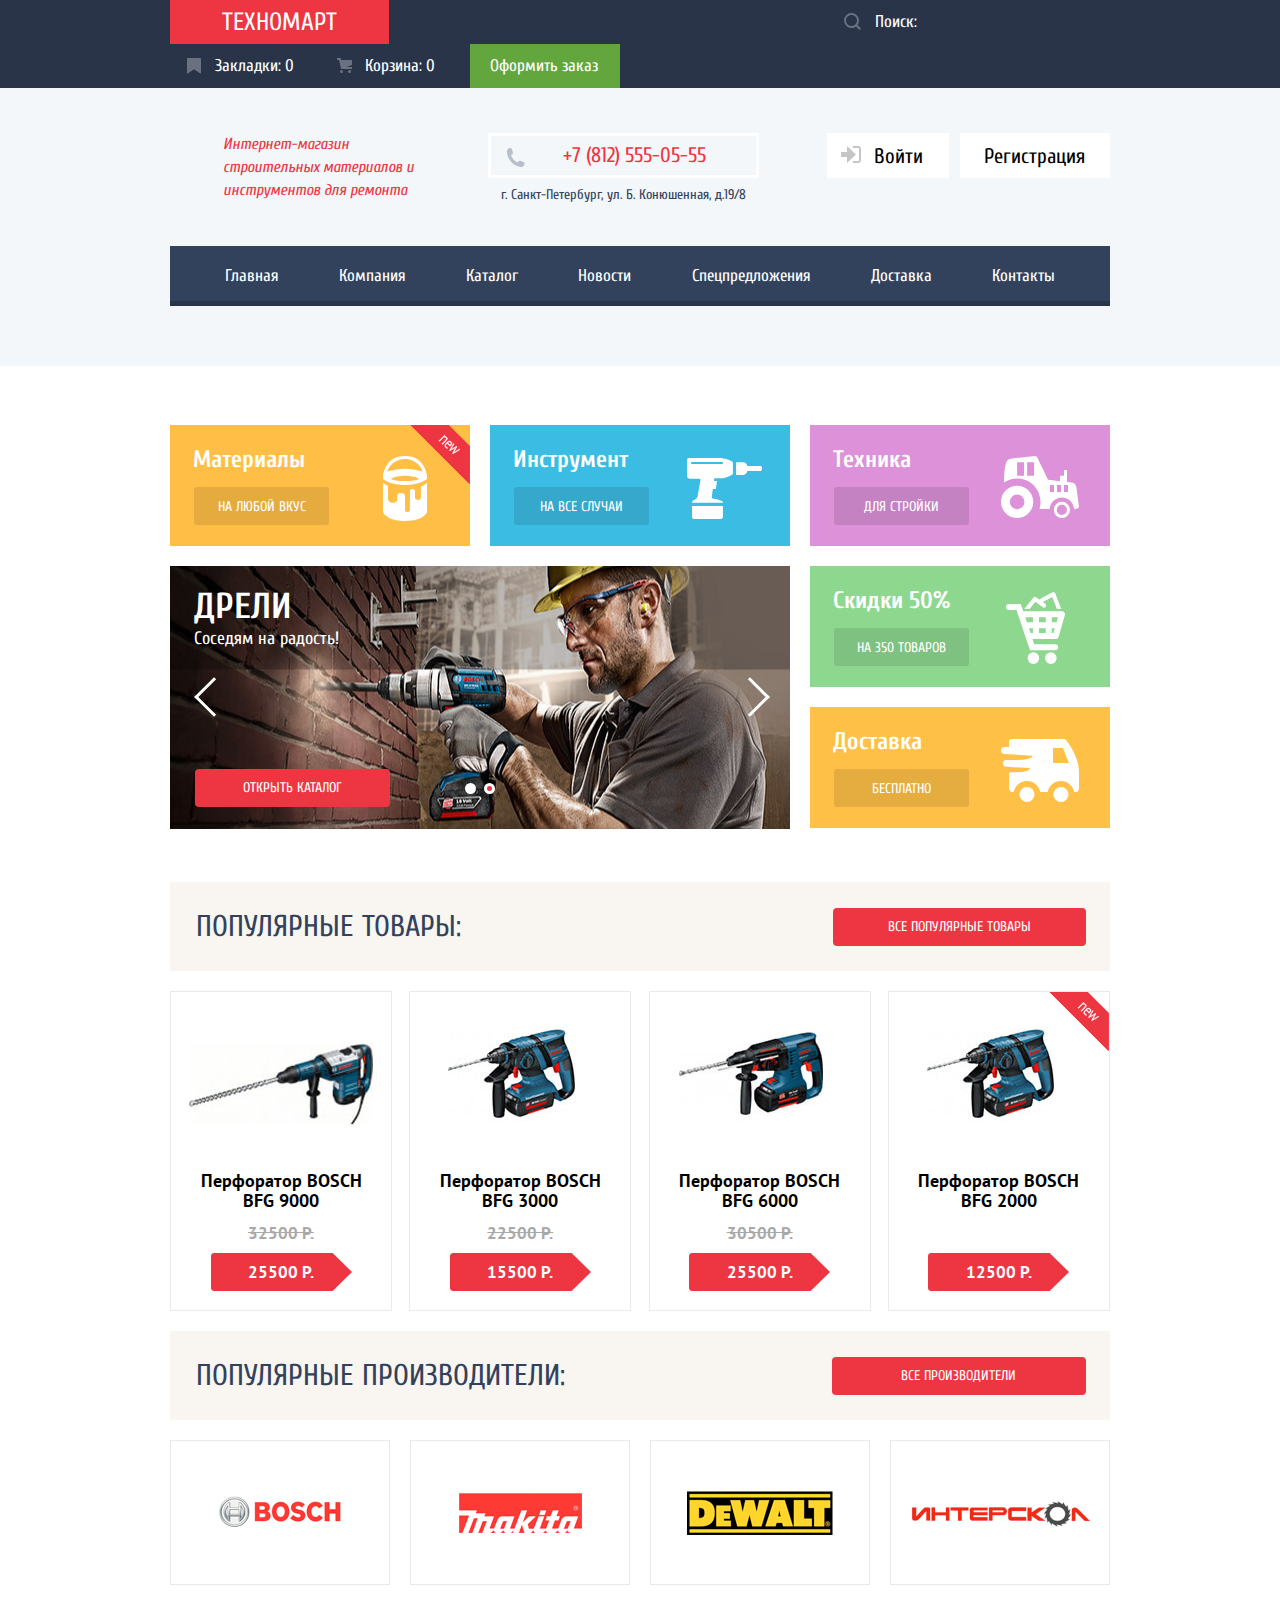
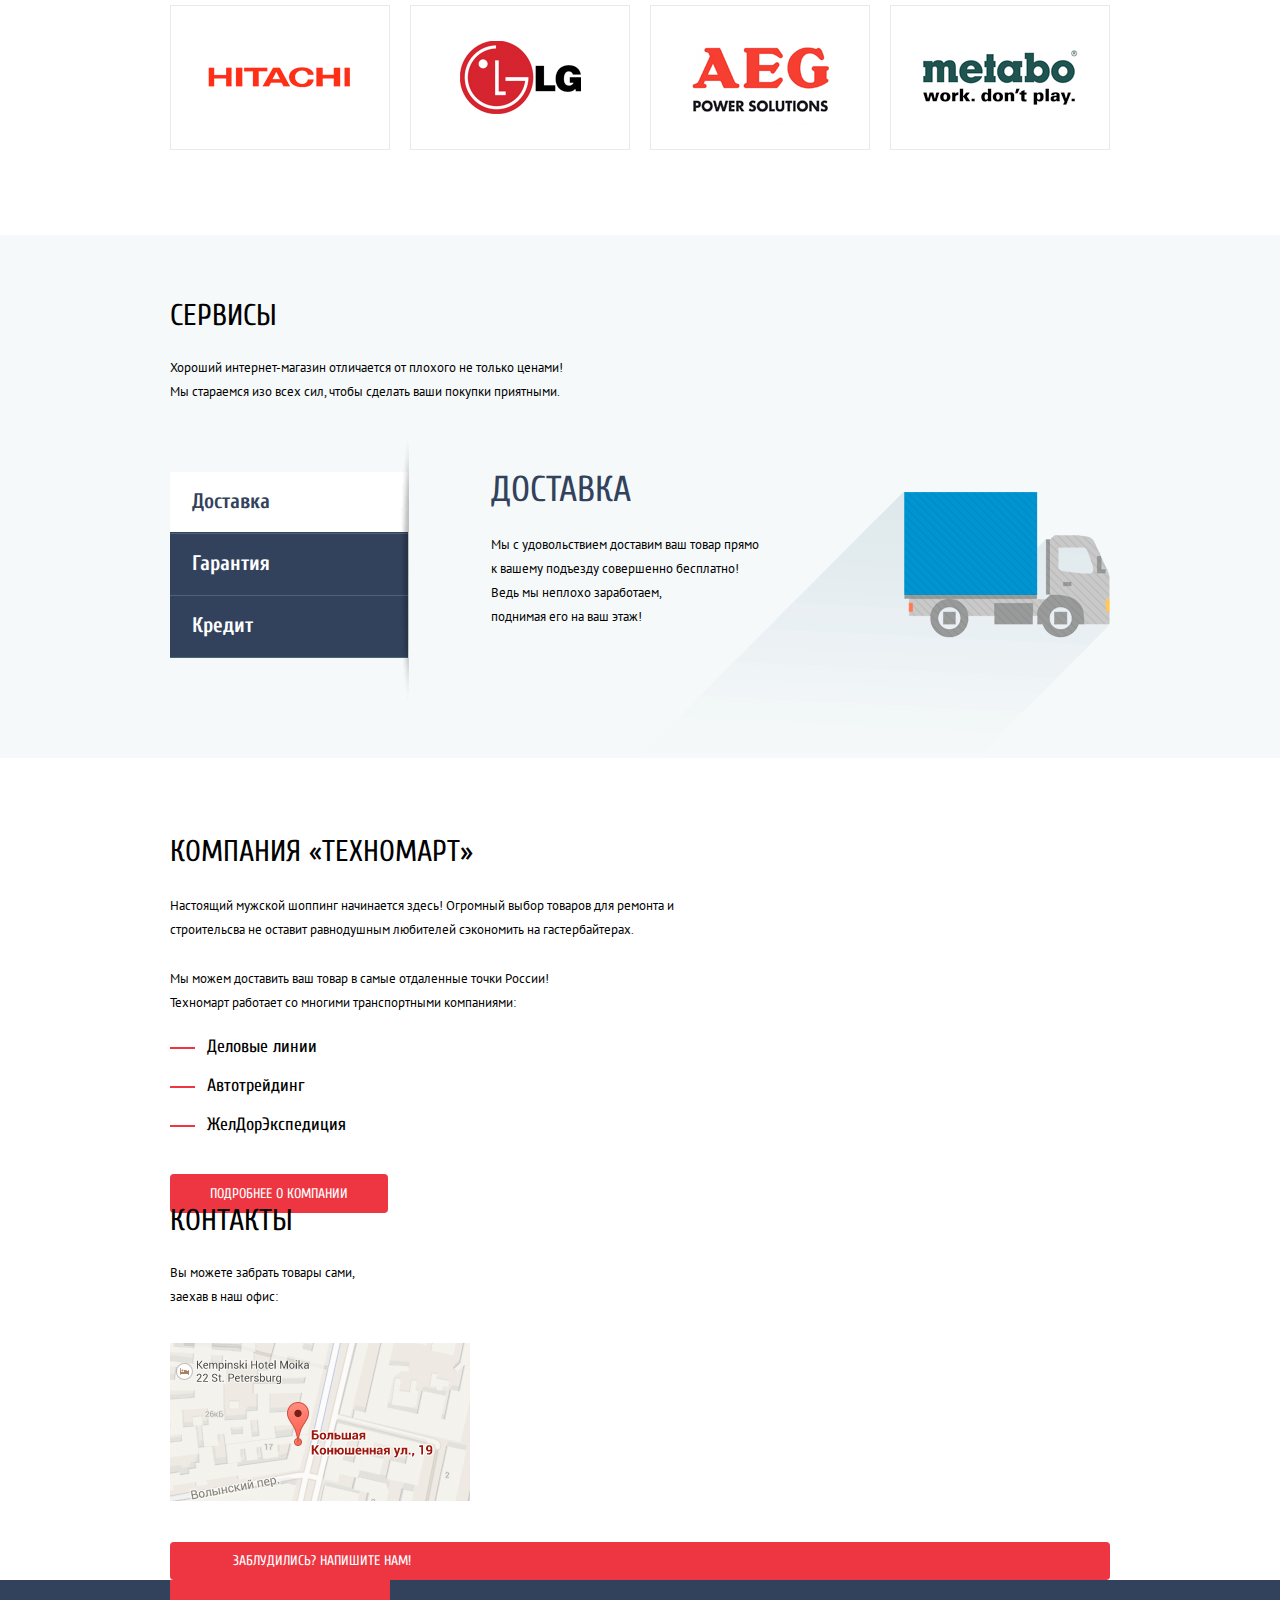
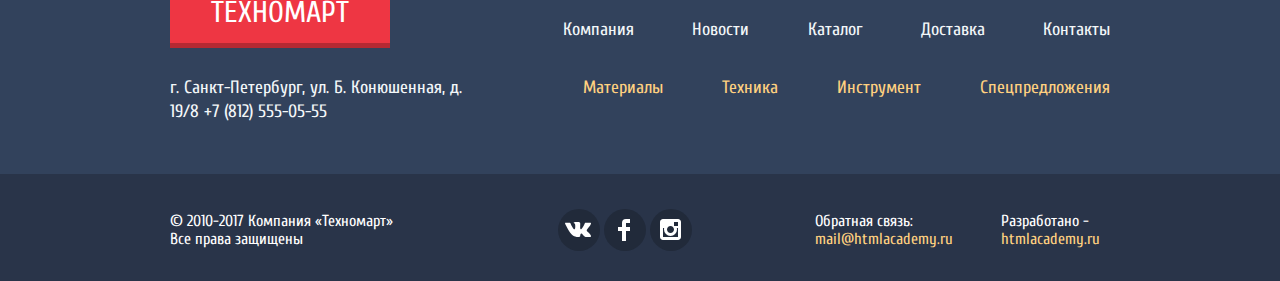
==== commit d8dc5c0d: "поправил ещё" ====
--- a/index.html
+++ b/index.html
@@ -130,7 +130,7 @@
 	  					<div class="products-img img-bosch9000">
   							<img src="img/BFG_9000.jpg" width="184" height="164" alt="Перфоратор BOSCH BFG 9000">
   						</div>
-  						<dv class="products-description">
+  						<div class="products-description">
 	  						<h3 class="products-name">
 	  								Перфоратор BOSCH<br>
 	  								BFG 9000
@@ -141,6 +141,7 @@
 		              			<a href="#" class="products-buy-button">Купить</a>
 		              			<a href="#" class="products-buy-button bookmarks-button">В закладки</a>
 		              		</div>
+		              	</div>
 	              	</li>
 	              	<li class="products-item">
 	              		<div class="products-img">
@@ -185,7 +186,7 @@
 		  							Перфоратор BOSCH<br>
 		  							BFG 2000
 		  					</h3>
-		              		<span class="price-current" href="#">12500 Р.</span>
+		              		<span class="price-current">12500 Р.</span>
 		              		<div class="products-buy">
 		              			<a href="#" class="products-buy-button">Купить</a>
 		              			<a href="#" class="products-buy-button bookmarks-button">В закладки</a>
@@ -271,7 +272,7 @@
 		          	</div>
 		          </div>
 	          </section>
-	          <div class="container container-2">
+	          <div class="container container-row">
 		          <section class="technomart-about">
 		          	<h3>КОМПАНИЯ <q>ТЕХНОМАРТ</q></h3>
 		          	<p>Настоящий мужской шоппинг начинается здесь! Огромный выбор товаров для ремонта и строительсва не оставит равнодушным любителей сэкономить на гастербайтерах.</p>
@@ -377,7 +378,7 @@
         </section>
         <section class="modal modal-map">
         	<h2 class="visually-hidden">Как до нас добраться</h2>
-        	<iframe src="https://www.google.com/maps/embed?pb=!1m18!1m12!1m3!1d1998.6097932605612!2d30.32273997589924!3d59.93861682816589!2m3!1f0!2f0!3f0!3m2!1i1024!2i768!4f13.1!3m3!1m2!1s0x4696310fca5ba729%3A0xea9c53d4493c879f!2z0JHQvtC70YzRiNCw0Y8g0JrQvtC90Y7RiNC10L3QvdCw0Y8g0YPQuy4sIDE5LCDQodCw0L3QutGCLdCf0LXRgtC10YDQsdGD0YDQsywgMTkxMTg2!5e0!3m2!1sru!2sru!4v1530436411890" width="940" height="446" frameborder="0" style="border:0" allowfullscreen></iframe>
+        	<iframe src="https://www.google.com/maps/embed?pb=!1m18!1m12!1m3!1d1998.6097932605612!2d30.32273997589924!3d59.93861682816589!2m3!1f0!2f0!3f0!3m2!1i1024!2i768!4f13.1!3m3!1m2!1s0x4696310fca5ba729%3A0xea9c53d4493c879f!2z0JHQvtC70YzRiNCw0Y8g0JrQvtC90Y7RiNC10L3QvdCw0Y8g0YPQuy4sIDE5LCDQodCw0L3QutGCLdCf0LXRgtC10YDQsdGD0YDQsywgMTkxMTg2!5e0!3m2!1sru!2sru!4v1530436411890" width="940" height="446" style="border:0" allowfullscreen></iframe>
         	<div>
         		<img src="img/4.jpg" width="940" height="446" alt="Адрес магазина по адресу ул. Большая конюшенная 19, Санкт-Петербург">
         	</div>
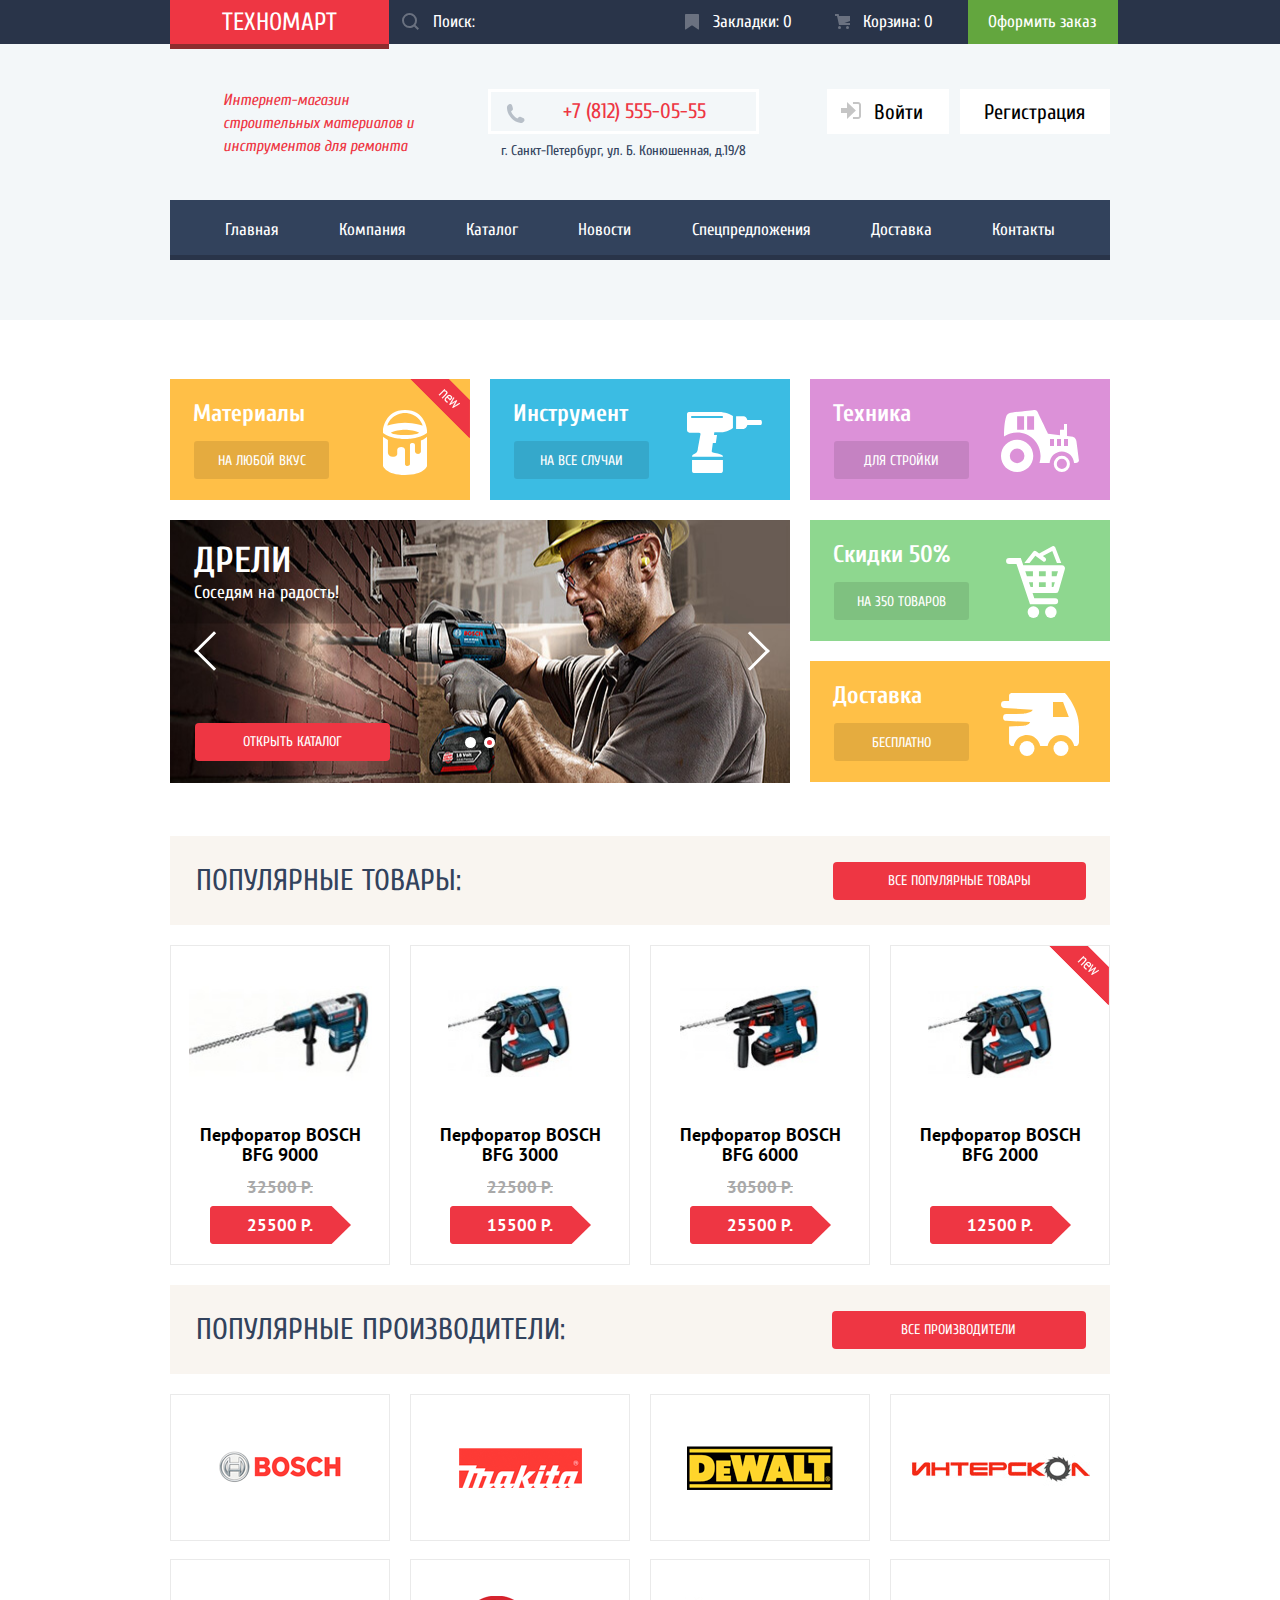
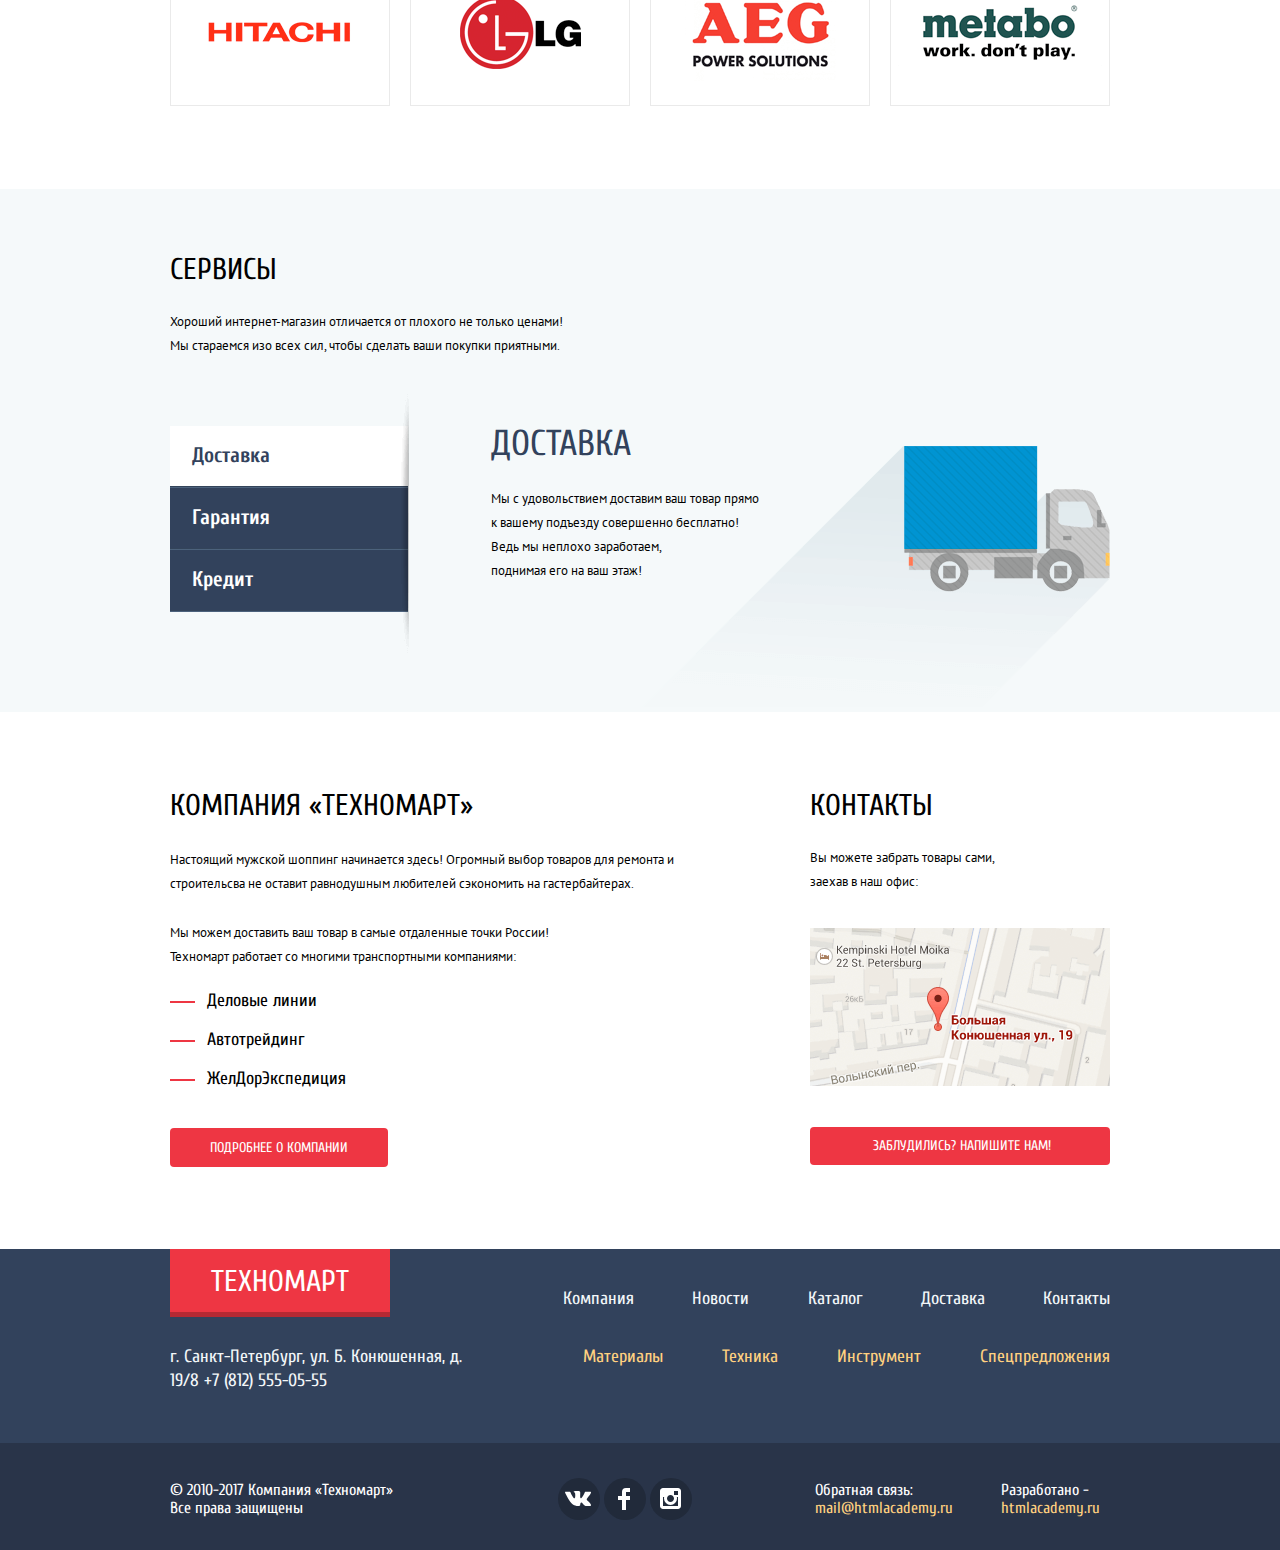
==== commit 39e0739a: "на проверку" ====
--- a/index.html
+++ b/index.html
@@ -6,7 +6,7 @@
     <link href="https://fonts.googleapis.com/css?family=Cuprum:400,400i,700&amp;subset=cyrillic" rel="stylesheet">
     <link href="https://fonts.googleapis.com/css?family=PT+Sans:400,700&amp;subset=cyrillic" rel="stylesheet">
     <link href="css/normalize.css" rel="stylesheet">
-    <link href="css/style.css" rel="stylesheet" type="text/css">
+    <link href="css/style-pref.css" rel="stylesheet" type="text/css">
   </head>
   <body>
   		<header class="header">
--- a/css/style-pref.css
+++ b/css/style-pref.css
@@ -0,0 +1,2796 @@
+body {
+	font-family: "Cuprum", Arial, sans-serif;
+	font-size: 14px;
+	line-height: 24px;
+	font-weight: 700;
+	color: #000000;
+	text-transform: uppercase;
+
+	background-color: #ffffff;
+}
+
+a {
+	text-decoration: none;
+}
+img {
+	max-width: 100%;
+	height: auto;
+}
+.visually-hidden:not(:focus):not(:active),
+input[type="checkbox"].visually-hidden,
+input[type="radio"].visually-hidden {
+  position: absolute;
+
+  width: 1px;
+  height: 1px;
+  margin: -1px;
+  border: 0;
+  padding: 0;
+
+  white-space: nowrap;
+
+  -webkit-clip-path: inset(100%);
+
+          clip-path: inset(100%);
+  clip: rect(0 0 0 0);
+  overflow: hidden;
+}
+.container {
+	width:940px;
+	padding-left: 42px;
+	padding-right: 42px;
+	margin:auto;
+}
+.header {
+	color: #ffffff;
+	background-color: #F3F7F9;
+	width:100%;
+	padding-bottom:60px;
+	margin-bottom:59px;
+}
+.header-top {
+	background-color:#293449;
+	padding:0;
+	width:100%;
+	margin-bottom:45px;
+}
+.header-top-container {
+	display:-webkit-box;
+	display:-ms-flexbox;
+	display:flex;
+	min-heght:42px;
+	-webkit-box-pack: justify;
+	    -ms-flex-pack: justify;
+	        justify-content: space-between;
+}
+.logo-search-wrap {
+	display: -webkit-box;
+	display: -ms-flexbox;
+	display: flex;
+	-webkit-box-pack: start;
+	    -ms-flex-pack: start;
+	        justify-content: flex-start;
+}
+.header-logo {
+	font-size: 25px;
+  	font-weight: normal;
+    font-style: normal;
+	line-height: 18px;
+	color:#ffffff;
+
+	background-color:  #ee3643;
+	position: relative;
+
+	padding-left:52px;
+	padding-right:52px;
+	padding-top:14px;
+	padding-bottom:12px;
+}
+.header-logo:hover,
+.header-logo:focus {
+	background-color: #ca2c37;
+}
+.header-logo:active {
+  background-color: #ba2732;
+}
+.header-logo::before {
+	content: "";
+	position: absolute;
+	bottom:-5px;
+	left:0;
+	right: 0;
+
+	height:5px;
+
+	background-color: #8e2d2e;
+}
+.header-search {
+	margin:0;
+	padding:0px;
+	padding-left: 0;
+
+
+	position: relative;
+} 
+.header-search button {
+	position:absolute;
+
+	width:17px;
+	height:17px;
+	top:12px;
+	left:7px;
+
+	opacity:0.3;
+	background-color: transparent;
+	border:none;
+}
+.header-search input:hover + button {
+	opacity: 1;
+}
+.header-search button:active {
+	opacity: 0.5;
+	outline: none;
+}
+.header-search input {
+  font-size: 17px;
+  font-weight: normal;
+  font-style: normal;
+  line-height: 18px;
+  letter-spacing: normal;
+  color: #ffffff;
+
+  background-color:#293449;
+  border:none;
+
+  padding-left:44px;
+  padding-top:13px;
+  padding-bottom:13px;
+  padding-right:65px;
+}
+::-webkit-input-placeholder { /* Chrome/Opera/Safari */
+  color: #ffffff;
+}
+::-moz-placeholder { /* Firefox 19+ */
+  color: #ffffff;
+}
+:-ms-input-placeholder { /* IE 10+ */
+  color: #ffffff;
+}
+:-moz-placeholder { /* Firefox 18- */
+  color: #ffffff;
+}
+.header-search input:active,
+.header-search input:focus {
+	background-color: #fff;
+	outline: none;
+}
+.header-search input:focus,
+.header-search input:active::-webkit-input-placeholder {
+	color:#000;
+}
+.header-search input:active + button path,
+.header-search input:focus + button path {
+	fill:#ee3643;
+}
+.header-buy {
+	display:-webkit-box;
+	display:-ms-flexbox;
+	display:flex;
+	margin:0;
+
+	list-style:none;
+	padding-left:0;
+}
+.header-buy a {
+  font-size: 17px;
+  font-weight: normal;
+  font-style: normal;
+  line-height: 18px;
+  color: #ffffff;
+  text-transform: none;
+
+  height:100%;
+}
+.header-buy-item  {
+  background-color: #293449;
+  display: block;
+  padding-top:13px;
+  padding-bottom: 13px;
+  padding-left:45px;
+  padding-right:25px;
+
+  width: 150px;
+  -webkit-box-sizing: border-box;
+          box-sizing: border-box;
+}
+.header-buy-item:hover,
+.header-buy-item:focus {
+	background-color:#212a3a;
+}
+.header-buy-item:active {
+	background-color: #161d29;
+	color: rgba(255, 255, 255, 0.6);
+}
+.header-buy-active {
+  background-color: #ee3643;
+}
+.header-buy-bookmarks,
+.header-buy-cart {
+	position: relative;
+}
+.header-buy-bookmarks::before {
+	content: "";
+	position:absolute;
+	background-image: url("../img/svg/icon-bookmark.svg");
+	background-repeat: no-repeat;
+	width:14px;
+	height:16px;
+
+	left:17px;
+	top:14px;
+
+	opacity:0.3;
+}
+.header-buy-cart::before {
+	content: "";
+	position:absolute;
+	background-image: url("../img/svg/icon-cart.svg");
+	background-repeat: no-repeat;
+	width:15px;
+	height:15px;
+
+	left:17px;
+	top:14px;
+
+	opacity: 0.3;
+}
+.header-buy-bookmarks:hover::before,
+.header-buy-cart:hover::before {
+	opacity:1;
+}
+.header-buy-bookmarks:active::before,
+.header-buy-cart:active::before {
+	opacity:0.5;
+}
+
+.header-buy-order {
+    font-size: 17px;
+	font-weight: normal;
+	font-style: normal;
+	line-height: 18px;
+
+	padding:13px 20px;
+	background-color: #63a63e;
+	display: block;
+
+	width: 150px;
+	-webkit-box-sizing: border-box;
+	        box-sizing: border-box;
+
+	text-transform: none;
+}
+.header-buy-order:hover,
+.header-buy-order:focus {
+	background-color: #5fbb2d;
+}
+.header-buy-order:focus {
+	background-color: #518534;
+}
+.header-middle {
+	background-color: #F3F7F9;
+	display: -webkit-box;
+	display: -ms-flexbox;
+	display: flex;
+	-webkit-box-pack: justify;
+	    -ms-flex-pack: justify;
+	        justify-content: space-between;
+	-webkit-box-align: start;
+	    -ms-flex-align: start;
+	        align-items: flex-start;
+	-ms-flex-wrap: wrap;
+	    flex-wrap: wrap;
+
+	margin-bottom:37px;
+}
+.header-caption {
+	font-size:16px;
+	font-weight:normal;
+	font-style: italic;
+	line-height: 23px;
+	color: #ee3643;
+
+	width: 196px;
+  	margin:0;
+  	padding-left: 53px;
+
+	text-transform: none;
+}
+.header-contacts {
+	width:300px;
+	text-align: center; 
+	display: -webkit-box; 
+	display: -ms-flexbox; 
+	display: flex;
+	-webkit-box-align: center;
+	    -ms-flex-align: center;
+	        align-items: center; 
+	-webkit-box-orient: vertical; 
+	-webkit-box-direction: normal; 
+	    -ms-flex-direction: column; 
+	        flex-direction: column; 
+}
+.header-number {
+  font-size: 21px;
+  font-weight: normal;
+  font-style: normal;
+  line-height:21px;
+  color: #ee3643;
+	
+  border: solid 3px #ffffff;
+  padding:9px;
+  padding-right:50px;
+  padding-left:72px; 
+  margin-bottom: 5px;
+  text-align: left;
+
+  position: relative;
+}
+.header-number::before {
+	content: "";
+	background-image: url("../img/svg/icon-phone.svg");
+	background-repeat:no-repeat;
+
+	width:19px;
+	height:19px;
+	position:absolute;
+	top:12px;
+	left:15px;
+}
+.header-address {
+	font-size: 14px;
+	font-weight: normal;
+  	font-style: normal;
+  	line-height: 24px;
+	color:#32425c;
+
+	margin:0;
+
+	text-transform: none;
+}
+.header-middle-login {
+	display: -webkit-box;
+	display: -ms-flexbox;
+	display: flex;
+	-webkit-box-pack: justify;
+	    -ms-flex-pack: justify;
+	        justify-content: space-between;
+	-ms-flex-wrap: wrap;
+	    flex-wrap: wrap;
+
+	width:283px;
+}
+.header-navigation {
+	display: -webkit-box;
+	display: -ms-flexbox;
+	display: flex;
+}
+.login {
+  font-size: 21px;
+  font-weight: normal;
+  font-style: normal;
+  line-height: 21px;
+  color: #000000;
+
+  text-transform: none;
+  padding-top:13px;
+  padding-bottom:11px;
+  margin-bottom:10px;
+}
+.login:hover {
+	color: #ee3643;
+}
+.login:active {
+	color: rgba(0, 0, 0, 0.3);
+}
+.login-link {
+	background-color: #ffffff;
+
+	padding-left:14px;
+	padding-right: 26px;
+}
+.login-link svg {
+	margin-right:8px;
+}
+.login-link:hover path,
+.login-link:focus path {
+	fill:#2F405C;
+}
+.login-link:active path {
+	fill: #c5c5c5;
+}
+.login-registration {
+	background-color: #ffffff;
+	padding-left:24px;
+	padding-right:25px;
+}
+.site-navigation {
+  	min-height: 60px;
+	background-color:  #32425c;
+	-webkit-box-shadow: inset 0px -5px 0 0 #293449;
+	        box-shadow: inset 0px -5px 0 0 #293449;
+	padding-left:0;
+}
+.site-navigation-list {
+	padding:0 27px;
+	margin:0;
+	display: -webkit-box;
+	display: -ms-flexbox;
+	display: flex; 
+	-webkit-box-pack: justify; 
+	    -ms-flex-pack: justify; 
+	        justify-content: space-between; 
+	-ms-flex-wrap: wrap; 
+	    flex-wrap: wrap;
+
+	list-style: none;
+}
+.site-navigation-list li {
+	margin: 0;
+}
+.site-navigation-list a {
+	font-size:17px;
+	font-weight: normal;
+  	font-style: normal;
+  	line-height:60px;
+  	vertical-align: middle;
+	color: #ffffff;
+
+	margin: 0;
+	text-transform: none;
+	padding-top:19px;
+	padding-bottom:21px;
+	padding-right:28px;
+	padding-left: 28px;
+}
+.site-navigation-list a:hover{
+	background-color:#212a3a;
+	height:55px;
+}
+.site-navigation-list a:active {
+	background-color: #1d2739;
+}
+.categories {
+	margin-bottom:53px;
+
+}
+.categories-navigation {
+	display: -webkit-box;
+	display: -ms-flexbox;
+	display: flex;
+	-webkit-box-pack: justify;
+	    -ms-flex-pack: justify;
+	        justify-content: space-between;
+	padding: 0;
+	-ms-flex-wrap: wrap;
+	    flex-wrap: wrap;
+	margin:0;
+
+	list-style: none;
+}
+.categories-navigation-inner {
+	display: -webkit-box;
+	display: -ms-flexbox;
+	display: flex;
+	list-style: none;
+	-webkit-box-orient: vertical;
+	-webkit-box-direction: normal;
+	    -ms-flex-direction: column;
+	        flex-direction: column;
+	padding: 0;
+	margin: 0;
+
+	list-style: none;
+}
+.categories-navigation p {
+  font-size: 24px;
+  font-weight: bold;
+  font-style: normal;
+  line-height: 30px;
+  color: #ffffff;
+
+  margin:0;
+
+  text-transform: none;
+}
+.categories-button {
+  font-size: 14px;
+  font-weight: normal;
+  font-style: normal;
+  line-height: 18px;
+  text-align: center;
+  color: #ffffff;
+  
+  display: block;
+  background-color: rgba(0,0,0,0.1);
+  border-radius: 3px;
+
+  padding-top:11px;
+  padding-bottom: 9px;
+  margin-left:1px;
+  max-width:135px;
+}
+.categories-button:hover,
+.categories-button:focus {
+	background-color: rgba(0,0,0,0.2);
+	outline: none;
+}
+.categories-button:active {
+	background-color: rgba(0,0,0,0.3);
+}
+.categories-item {
+	width: 300px;
+	margin-bottom: 20px;
+	padding:23px;
+	padding-top:20px;
+	padding-bottom:21px;
+
+	position: relative;
+	-webkit-box-sizing: border-box;
+	        box-sizing: border-box; 
+}
+.categories-item:last-of-type {
+	margin-bottom: 0;
+}
+.categories-item p {
+	margin-bottom:12px;
+	max-width:190px;
+}
+.categories-materials {
+	background-color: #ffbf47;
+}
+.categories-materials::after{
+	content: "";
+	background-image: url("../img/svg/icon-1.svg");
+	background-repeat:no-repeat;
+	position:absolute;
+
+	width:44px;
+	height:65px;
+	right:43px;
+	top:31px;
+}
+.categories-instrument {
+  background-color: #3bbce3;
+}
+.categories-instrument::before {
+	content: "";
+	background-image: url("../img/svg/icon-2.svg");
+	background-repeat: no-repeat;
+	position:absolute;
+
+	width:75px;
+	height:61px;
+	top:33px;
+	right:28px;
+}
+.categories-technique {
+  background-color: #dc91d8;
+}
+.categories-technique::before {
+	content: "";
+	background-image: url("../img/svg/icon-3.svg");
+	background-repeat: no-repeat;
+	position: absolute;
+
+	width:78px;
+	height:62px; 
+	top:31px;
+	right:31px;
+}
+.slider {
+	width: 620px;
+	position: relative;
+}
+.slider::before {
+	content: "";
+	position: absolute;
+
+	width: 11px;
+    height: 11px;
+    border-radius: 50%;
+    background-color: #fff;
+
+    bottom:35px;
+    left:295px;
+}
+.slider::after {
+	content: "";
+	position: absolute;
+
+	width: 5px;
+    height: 5px;
+    border:solid 3px #fff;
+    border-radius: 50%;
+    background-color: #ee3643;
+
+    bottom:35px;
+    left:314px;
+}
+.slide-switch {
+	position: absolute;
+
+	width:28px;
+	height:28px;
+	background-color: transparent;
+	border:none;
+	border-left:3px solid #fff;
+	border-bottom: 3px solid #fff;
+
+	cursor: pointer;
+	outline: none;
+}
+.slide-left {
+	left:30px;
+	top:50%;
+	margin-top:-15px;
+	-webkit-transform: rotate(45deg);
+	    -ms-transform: rotate(45deg);
+	        transform: rotate(45deg);
+}
+.slide-right {
+	right:26px;
+	top:50%;
+	margin-top:-15px;
+
+	-webkit-transform: rotate(225deg);
+
+	    -ms-transform: rotate(225deg);
+
+	        transform: rotate(225deg);
+}
+.slider h3 {
+  font-size: 36px;
+  font-weight: bold;
+  font-style: normal;
+  line-height: 36px;
+  color: #ffffff;
+
+  margin:0;
+  margin-bottom:2px;
+}
+.slider p {
+  font-size: 18px;
+  font-weight: normal;
+  font-style: normal;
+  line-height: 24px;
+  color: #ffffff;
+
+  text-transform: none;
+}
+.slider-text {
+	margin-left:24px;
+	padding-top:23px;
+}
+.slide-button {
+  font-size: 14px;
+  font-weight: normal;
+  font-style: normal;
+  line-height: 14px;
+  color: #ffffff;
+
+  background-color: #ee3643;
+  padding-left:48px;
+  padding-right:48px;
+  margin-bottom:22px;
+  margin-left:25px;
+}
+.slide-first {
+  width: 620px;
+  height: 263px;
+
+  background-color: #685C52;
+  background-image: url("../img/slider2.jpg");
+  background-repeat: no-repeat;
+  background-position:center;
+
+  display: -webkit-box;
+
+  display: -ms-flexbox;
+
+  display: flex;
+  -webkit-box-orient: vertical;
+  -webkit-box-direction: normal;
+      -ms-flex-direction: column;
+          flex-direction: column;
+  -webkit-box-align:start;
+      -ms-flex-align:start;
+          align-items:flex-start;
+  -webkit-box-pack: justify;
+      -ms-flex-pack: justify;
+          justify-content: space-between;
+
+  padding-bottom:;
+}
+.slide-second {
+  width: 620px;
+  height: 263px;
+  background-color: #685C52;
+  background-image: url(../img/slider1.jpg);
+  background-repeat: no-repeat;
+  background-position:center;
+
+  display: -webkit-box;
+
+  display: -ms-flexbox;
+
+  display: flex;
+  -webkit-box-orient: vertical;
+  -webkit-box-direction: normal;
+      -ms-flex-direction: column;
+          flex-direction: column;
+  -webkit-box-align:start;
+      -ms-flex-align:start;
+          align-items:flex-start;
+  -webkit-box-pack: justify;
+      -ms-flex-pack: justify;
+          justify-content: space-between;
+}
+.slide-hidden {
+	 display: none;
+}
+.red-button {
+  background-color: #ee3643;
+  padding-top: 12px;
+  padding-bottom:12px;
+  border-radius:4px;
+}
+.red-button:hover,
+.red-button:focus {
+	background-color: #ca2c37;
+} 
+.red-button:active {
+	background-color: #ba2732;
+}
+.categories-discount {
+  background-color: #8ed78f;
+}
+.categories-discount::before {
+	content: "";
+	background-image: url("../img/svg/icon-4.svg");
+	background-repeat:no-repeat;
+	position: absolute;
+
+	width:59px;
+	height:72px;
+	top:26px;
+	right:45px;
+}
+.categories-delivery {
+  background-color: #ffc047;
+}
+.categories-delivery::before {
+	content: "";
+	background-image: url("../img/svg/icon-5.svg");
+	background-repeat: no-repeat;
+	position: absolute;
+
+	width:78px;
+	height:63px;
+	top:32px;
+	right:31px;
+}
+.popular-block {
+  min-height: 89px;
+  background-color: #f9f5f0;
+
+  display: -webkit-box;
+
+  display: -ms-flexbox;
+
+  display: flex;
+  -webkit-box-pack: justify;
+      -ms-flex-pack: justify;
+          justify-content: space-between;
+  -webkit-box-align: center;
+      -ms-flex-align: center;
+          align-items: center;
+  -ms-flex-wrap: wrap;
+      flex-wrap: wrap;
+
+  padding-left:26px;
+  padding-right: 24px;
+  margin-bottom: 20px;
+}
+.popular-block h2 {
+  font-size: 30px;
+  font-weight: normal;
+  font-style: normal;
+  line-height: 30px;
+  color: #32425c;
+
+  padding-right:200px;
+}
+.popular-button {
+  font-size: 14px;
+  font-weight: normal;
+  font-style: normal;
+  line-height: 14px;
+  color: #ffffff;
+  vertical-align: middle;
+  text-align: center;
+
+  padding-left:55px;
+  padding-right: 55px;
+}
+.products-catalog {
+	display: -webkit-box;
+	display: -ms-flexbox;
+	display: flex;
+	-webkit-box-pack: justify;
+	    -ms-flex-pack: justify;
+	        justify-content: space-between;
+	-ms-flex-wrap: wrap;
+	    flex-wrap: wrap;
+	padding:0;
+	margin:0;
+
+	list-style: none;
+}
+.new-flag::before {
+	content: "";
+	background-image: url("../img/new-flag-copy.png");
+	background-repeat: no-repeat;
+
+	position: absolute;
+	top:0;
+	right:0;
+
+	width:60px;
+	height: 60px;
+}
+.products-item {
+  width: 218px;
+  min-height: 318px;
+  background-color: #ffffff;
+  border: solid 1px #eaeaea;
+
+  display: -webkit-box;
+
+  display: -ms-flexbox;
+
+  display: flex;
+  -webkit-box-orient: vertical;
+  -webkit-box-direction: normal;
+      -ms-flex-direction: column;
+          flex-direction: column;
+  -webkit-box-align: center;
+      -ms-flex-align: center;
+          align-items: center;
+
+  position: relative;
+
+  margin-bottom: 20px;
+}
+.products-item:hover {
+	-webkit-box-shadow: 0 10px 25px 0 rgba(41, 52, 73, 0.5);
+	        box-shadow: 0 10px 25px 0 rgba(41, 52, 73, 0.5);
+}
+.products-item:hover .products-img {
+	visibility: hidden;
+}
+.products-item:hover .products-buy {
+	display: -webkit-box;
+	display: -ms-flexbox;
+	display: flex;
+}
+.products-img {
+	min-height:164px;
+
+	display: -webkit-box;
+
+	display: -ms-flexbox;
+
+	display: flex;
+
+	padding-right: 17px;
+}
+.img-bosch9000 {
+	padding-left:18px;
+	
+}
+.products-img img {
+	margin: auto;
+	margin-top:40px;
+}
+.products-description {
+	display: -webkit-box;
+	display: -ms-flexbox;
+	display: flex;
+	-webkit-box-orient: vertical;
+	-webkit-box-direction: normal;
+	    -ms-flex-direction: column;
+	        flex-direction: column;
+	-webkit-box-pack: justify;
+	    -ms-flex-pack: justify;
+	        justify-content: space-between;
+	-webkit-box-align: center;
+	    -ms-flex-align: center;
+	        align-items: center;
+
+	height:100%;
+
+	padding: 20px 10px;
+	padding-top: 15px;
+}
+.products-name {
+  font-family: "PT Sans", Arial, sans-serif;
+  font-size: 18px;
+  font-weight: bold;
+  font-style: normal;
+  line-height: 20px;
+  text-align: center;
+  color: #000000;
+
+  -ms-flex-item-align: stretch;
+
+      -ms-grid-row-align: stretch;
+
+      align-self: stretch;
+
+  text-transform: none;
+
+  margin:0;
+  margin-bottom: auto;
+}
+.old-price {
+  font-family: "PT Sans", Arial, sans-serif;
+  font-size: 17px;
+  font-weight: bold;
+  font-style: normal;
+  line-height: 18px;
+  color: #a9a9a9;
+
+  text-decoration: line-through;
+
+  margin-bottom: 10px;
+}
+.price-current {
+  font-family: "PT Sans", Arial, sans-serif;
+  font-size: 17px;
+  font-weight: bold;
+  font-style: normal;
+  font-stretch: normal;
+  line-height: 18px;
+  letter-spacing: normal;
+  color: #ffffff;
+
+  text-align: center;
+  width: 141px;
+  height: 38px;
+  background-image: url("../img/svg/red-button.svg");
+  background-repeat: no-repeat;
+
+  display: -webkit-box;
+
+  display: -ms-flexbox;
+
+  display: flex;
+  -webkit-box-orient: vertical;
+  -webkit-box-direction: normal;
+      -ms-flex-direction: column;
+          flex-direction: column;
+  -webkit-box-pack: center;
+      -ms-flex-pack: center;
+          justify-content: center;
+}
+.products-buy {
+	display: none;
+	-webkit-box-orient: vertical;
+	-webkit-box-direction: normal;
+	    -ms-flex-direction: column;
+	        flex-direction: column;
+	-webkit-box-align: start;
+	    -ms-flex-align: start;
+	        align-items: flex-start;
+
+	position:absolute;
+	top:44px;
+	left:43px;
+}
+.products-buy-button {
+	width:135px;
+	-webkit-box-sizing: border-box;
+	        box-sizing: border-box;
+	border-radius: 3px;
+
+	margin-bottom:7px;
+}
+.products-buy a:nth-child(1) {
+  font-size: 14px;
+  font-weight: normal;
+  font-style: normal;
+  line-height: 18px;
+  color: #ffffff;
+
+  padding-top:14px;
+  padding-bottom:14px;
+  padding-left:49px;
+  padding-right:49px;
+
+  background-color: #63a63e;
+  -webkit-box-shadow: inset 0px -3px 0 0 #367315;
+          box-shadow: inset 0px -3px 0 0 #367315;
+
+  position: relative;
+}
+.products-buy a:nth-child(1):hover {
+	 background-color: #5fbb2d;
+}
+.products-buy a:nth-child(1):active {
+	background-color: #518534;
+}
+.products-buy a:nth-child(1)::before {
+	content: "";
+	background-image: url("../img/svg/icon-cart.svg");
+	background-repeat: no-repeat;
+
+	position: absolute;
+
+	top:14px;
+	left:15px;
+
+	width:15px;
+	height:15px;
+	opacity: 0.3;
+}
+.products-buy a:nth-child(1):hover::before {
+	opacity:1;
+}
+.bookmarks-button {
+  font-size: 14px;
+  font-weight: normal;
+  font-style: normal;
+  line-height: 18px;
+  color: #32425c;
+
+  padding-top:11px;
+  padding-bottom:11px;
+  padding-left:30px;
+  padding-right: 30px;
+
+  border: solid 3px #63a63e;
+}
+.bookmarks-button:hover {
+	border: solid 3px #32425c;
+}
+.bookmarks-button:active {
+	color: rgba(50, 66, 92, 0.3);
+
+	border: solid 3px rgb(50,66,92,0.3);
+}
+.all-producers {
+  font-size: 14px;
+  font-weight: normal;
+  font-style: normal;
+  line-height: 14px;
+  color: #ffffff;
+  vertical-align: middle;
+  text-align: center;
+
+  padding-left:69px;
+  padding-right: 70px;
+}
+.producers-catalog {
+	display: -webkit-box;
+	display: -ms-flexbox;
+	display: flex;
+	-ms-flex-wrap: wrap;
+	    flex-wrap: wrap;
+	-webkit-box-pack: justify;
+	    -ms-flex-pack: justify;
+	        justify-content: space-between;
+	padding:0;
+	max-width:940px;
+	margin-bottom:65px;
+
+	list-style: none;
+}
+.producers-icon {
+	width:220px;
+	margin-bottom: 20px;
+
+	min-height: 145px;
+}
+.producers-icon a {
+  height: 100%;
+  background-color: #ffffff;
+  border: solid 1px #eaeaea;
+  display: -webkit-box;
+  display: -ms-flexbox;
+  display: flex;
+  -webkit-box-align: center;
+      -ms-flex-align: center;
+          align-items: center;
+}
+.producers-icon a:hover,
+.producers-icon a:focus {
+	-webkit-box-shadow: 0px 10px 25px 0 rgba(41, 52, 73, 0.5);
+	        box-shadow: 0px 10px 25px 0 rgba(41, 52, 73, 0.5);
+}
+.producers-icon a:active {
+	 -webkit-box-shadow: 0px 4px 10px 0 rgba(41, 52, 73, 0.5);
+	         box-shadow: 0px 4px 10px 0 rgba(41, 52, 73, 0.5);
+}
+.producers-icon img {
+	margin: auto;
+}
+.producers-icon img:active {
+	opacity:0.3;
+}
+.service {
+  background-color: #F5F9FA;
+  margin-bottom:79px;
+  width:100%;
+  padding-bottom:100px;
+  padding-top:66px;
+}
+.service h2 {
+  font-size: 30px;
+  font-weight: normal;
+  font-style: normal;
+  line-height: 30px;
+  color: #000000;
+
+  margin-top:0;
+}
+.service h2+p {
+  width: 400px;
+  margin-bottom:68px;
+}
+.service p {
+  font-family: "PT Sans", Arial, sans-serif;
+  font-size: 13px;
+  font-weight: normal;
+  font-style: normal;
+  line-height: 24px;
+  text-align: left;
+  color: #000000;
+
+  text-transform: none;
+}
+.service-container {
+	display:-webkit-box;
+	display:-ms-flexbox;
+	display:flex;
+	-webkit-box-pack: justify;
+	    -ms-flex-pack: justify;
+	        justify-content: space-between;
+	-webkit-box-align:start;
+	    -ms-flex-align:start;
+	        align-items:flex-start;
+	min-height:130px;
+	position: relative;
+}
+.service-container::after {
+	content: "";
+	background-image: url("../img/stick-shadow.png");
+	background-repeat: no-repeat;
+	position:absolute;
+
+	width:10px;
+	height:279px;
+	left:229px;
+	top:-43px;
+}
+.service-list {
+	padding:0;
+	margin:0;
+
+	list-style: none;
+}
+.service-list li {
+  font-size: 21px;
+  font-weight: bold;
+  font-style: normal;
+  font-stretch: normal;
+  line-height: 30px;
+  color: #ffffff;
+
+  padding-left:22px;
+  padding-right:138px;
+  padding-top:14px;
+  padding-bottom:17px;
+
+  background-color: #32425c;
+  -webkit-box-shadow: inset 0px -1px 0 0 #33445a;
+          box-shadow: inset 0px -1px 0 0 #33445a;
+  border-bottom:1px solid #4C627C;
+  text-transform: none;
+}
+.service-list li:not(.service-active):hover,
+.service-list li:not(.service-active):focus {
+	background-color: #293449;
+}
+.service-list .service-active {
+	background-color: #fff;
+	color:#32425c;
+}
+.service h3 {
+  font-size: 36px;
+  line-height: 36px;
+  font-weight: normal;
+  font-style: normal;
+  color: #32425c;
+  margin-top:0;
+  margin-bottom: 25px;
+  padding-to:20px;
+}
+.service-1 {
+	padding-right:345px;
+
+	width: 274px;
+
+	position:relative;
+	display: block;
+}
+.service-1::before {
+	content: "";
+	background-image: url("../img/truck.png");
+	background-repeat: no-repeat;
+	position:absolute;
+
+	width:468px;
+	height:261px;
+	right:0;
+	top:20px;
+}
+.service-2 {
+	width:385px;
+	padding-right:235px;
+  	display: none;
+  	position: relative;
+}
+.service-2::before {
+	content: "";
+	background-image: url("../img/medal.png");
+	background-repeat: no-repeat;
+	position:absolute;
+
+	width:389px;
+	height:283px;
+	right:0;
+	top:0;
+}
+.service-3 {
+	width:300px;
+	padding-right:320px;
+
+	display:none;
+	position: relative;
+}
+.service-3 p {
+	margin-bottom:30px;
+}
+.service-3::before {
+	content: "";
+	background-image: url("../img/credit.png");
+	background-repeat: no-repeat;
+	position:absolute;
+
+	width:465px;
+	height:285px;
+	right:0;
+	top:0;
+}
+.service-application {
+  font-size: 14px;
+  font-weight: normal;
+  font-style: normal;
+  line-height: 14px;
+  color: #ffffff;
+
+  background-color: #ff5357;
+  padding-left:45px;
+  padding-right:45px;
+}
+.container-row {
+	display: -webkit-box;
+	display: -ms-flexbox;
+	display: flex;
+	-webkit-box-pack: justify;
+	    -ms-flex-pack: justify;
+	        justify-content: space-between;
+	-webkit-box-align:stretch;
+	    -ms-flex-align:stretch;
+	        align-items:stretch;
+	margin-bottom: 84px;
+}
+.technomart-about {
+  	width:540px;
+}
+.technomart-about h3 {
+  font-size: 30px;
+  line-height: 30px;
+  font-weight: normal;
+  font-style: normal;
+  color: #000000;
+  margin:0;
+  margin-bottom:27px;
+}
+.technomart-about p {
+  font-family: "PT Sans", Arial, sans-serif;
+  font-size: 13px;
+  font-weight: normal;
+  font-style: normal;
+  line-height: 24px;
+  color: #000000;
+
+  margin:0;
+  margin-bottom:25px;
+
+  text-transform: none;
+}
+.technomart-about p:nth-of-type(2) {
+	width:400px;
+}
+.transport-company {
+	padding: 0;
+	margin-top:-5px;
+	margin-bottom: 45px;
+	list-style-type: none;
+}
+.transport-company li {
+  font-size: 18px;
+  line-height: 24px;
+  font-weight: normal;
+  font-style: normal;
+  color: #000000;
+
+  margin-bottom: 15px;
+  padding-left:37px;
+
+  text-transform: none;
+  
+  position: relative;
+}
+.transport-company li::before {
+	content: "";
+
+	height:2px;
+	width:25px;
+	background-color:#ee3643;
+	position: absolute;
+
+	left:0;
+	top:50%;
+}
+.about-button {
+  font-size: 14px;
+  font-weight: normal;
+  font-style: normal;
+  line-height: 18px;
+  color: #ffffff;
+
+  padding-left:40px;
+  padding-right:40px;
+  padding-top:11px;
+  padding-bottom:11px;
+  background-color: #ee3643;
+}
+.address {
+	display:-webkit-box;
+	display:-ms-flexbox;
+	display:flex;
+	-webkit-box-orient: vertical;
+	-webkit-box-direction: normal;
+	    -ms-flex-direction: column;
+	        flex-direction: column;
+}
+.address h3 {
+  font-size: 30px;
+  font-weight: normal;
+  font-style: normal;
+  font-stretch: normal;
+  line-height: 30px;
+  letter-spacing: normal;
+  text-align: left;
+  color: #000000;
+
+  margin:0;
+  margin-bottom:25px;
+}
+.address p {
+  font-family: "PT Sans", Arial, sans-serif;
+  font-size: 13px;
+  font-weight: normal;
+  font-style: normal;
+  line-height: 1.85;
+  color: #000000;
+
+  margin:0;
+  margin-bottom:34px;
+
+  width:190px;
+
+  text-transform: none;
+}
+.address p+a {
+	margin-bottom: 33px;
+}
+.address-contact {
+  font-size: 14px;
+  font-weight: normal;
+  font-style: normal;
+  line-height: 14px;
+  color: #ffffff;
+
+  padding-left:63px;
+  padding-right:53px;
+  background-color: #ee3643;
+}
+.footer-navigation {
+	background-color: #32425c;
+	margin-bottom:0;
+    padding-bottom:50px;
+
+	width:100%;
+}
+.footer-container {
+	display:-webkit-box;
+	display:-ms-flexbox;
+	display:flex;
+	-webkit-box-pack: justify;
+	    -ms-flex-pack: justify;
+	        justify-content: space-between;
+	-webkit-box-align: start;
+	    -ms-flex-align: start;
+	        align-items: flex-start;
+
+	margin-bottom: 28px;
+}
+.footer-navigation-logo {
+  font-size: 30px;
+  font-weight: normal;
+  font-style: normal;
+  line-height: 30px;
+  color: #fff;
+
+  padding-left:41px;
+  padding-right:41px;
+  padding-top:18px;
+  padding-bottom: 20px;
+
+  background-color: #ee3643;
+  -webkit-box-shadow: inset 0px -5px 0 0 rgba(0, 0, 0, 0.24);
+          box-shadow: inset 0px -5px 0 0 rgba(0, 0, 0, 0.24);
+}
+.footer-navigation-logo:hover,
+.footer-navigation-logo:focus {
+	background-color: #ca2c37;
+}
+.footer-navigation-logo:active {
+  background-color: #ba2732;
+}
+.footer-navigation p,
+.footer-navigation-number {
+  font-size: 18px;
+  font-weight: normal;
+  font-style: normal;
+  line-height: 24px;
+  color: #f3f7f9;
+}
+.footer-navigation-list {
+	width:547px;
+	margin-top: 38px;
+	margin-bottom:0;
+	padding:0;
+	display: -webkit-box;
+	display: -ms-flexbox;
+	display: flex;
+	-webkit-box-pack: justify;
+	    -ms-flex-pack: justify;
+	        justify-content: space-between;
+	-ms-flex-wrap: wrap;
+	    flex-wrap: wrap;
+
+	list-style: none;
+}
+.footer-navigation-list a {
+  font-size: 18px;
+  font-weight: normal;
+  font-style: normal;
+  line-height: 24px;
+  color: #f3f7f9;
+
+  text-transform: none;
+  margin-bottom:43px;
+}
+.footer-navigation-list a:hover {
+	text-decoration: underline;
+}
+.footer-navigation-list a:active {
+	color: rgba(241, 245, 247, 0.5);
+	text-decoration: none;
+}
+.footer-container-2 {
+	display: -webkit-box;
+	display: -ms-flexbox;
+	display: flex;
+	-webkit-box-pack: justify;
+	    -ms-flex-pack: justify;
+	        justify-content: space-between;
+}
+.footer-container-2 p {
+	text-transform: none;
+	padding: 0;
+	margin: 0;
+	width:325px;
+}
+.footer-navigation-categories {
+	display: -webkit-box;
+	display: -ms-flexbox;
+	display: flex;
+	-webkit-box-pack: justify;
+	    -ms-flex-pack: justify;
+	        justify-content: space-between;
+	-ms-flex-wrap: wrap;
+	    flex-wrap: wrap;
+	width:527px;
+	padding:0;
+	margin:0;
+
+	list-style: none;
+}
+.footer-navigation-categories a {
+  font-size: 18px;
+  font-weight: normal;
+  font-style: normal;
+  line-height: 24px;
+  color: #ffd180;
+
+  text-transform: none;
+}
+.footer-navigation-categories li+li {
+	margin-left:50px;
+}
+.footer-navigation-categories a:active {
+	color: rgba(255, 209, 128, 0.5);
+	text-decoration: none;
+}
+.footer-line a:hover {
+	text-decoration: underline;
+}
+.footer {
+	background-color: #293449;
+	width:100%;
+	margin-top: 0;
+	padding-bottom:30px;
+	padding-top:35px;
+}
+.footer-flex {
+	display: -webkit-box;
+	display: -ms-flexbox;
+	display: flex; 
+	-webkit-box-align: center; 
+	    -ms-flex-align: center; 
+	        align-items: center;
+	-webkit-box-pack: justify;
+	    -ms-flex-pack: justify;
+	        justify-content: space-between;
+	-ms-flex-wrap:wrap;
+	    flex-wrap:wrap;
+}
+.footer-flex p:first-of-type {
+	width: 230px;
+}
+.footer p {
+  font-size: 16px;
+  font-weight: normal;
+  font-style: normal;
+  line-height: 18px;
+  color: #ffffff;
+
+  text-transform: none;
+  margin:0;
+}
+.footer-social {
+	min-width:130px;
+	display: -webkit-box;
+	display: -ms-flexbox;
+	display: flex;
+	-webkit-box-pack: justify;
+	    -ms-flex-pack: justify;
+	        justify-content: space-between;
+
+	padding:0;
+	padding-left:30px;
+	margin:0;
+
+	list-style: none;
+}
+.footer-social-button {
+  font-size:0;
+  color: #ffffff;
+  border-radius:50%;
+
+  width: 42px;
+  height: 42px;
+  background-color: #212a3a;
+  display: block;
+  margin-left:4px;
+
+  position:relative;		
+}
+.footer-social-button:hover,
+.footer-social-button:focus,
+.footer-social-button:active {
+	background-color: #ee3643;
+}
+.button-vk::before {
+	content: "";
+	background-image: url("../img/svg/icon-vk.svg");
+	background-repeat:no-repeat;
+	position: absolute;
+
+	width:26px;
+	height:15px;
+	top:13px;
+	left:7px;
+}
+.button-fb::before {
+	content: "";
+	background-image: url("../img/svg/icon-fb.svg");
+	background-repeat:no-repeat;
+	position: absolute;
+
+	width:12px;
+	height:22px;
+	top:10px;
+	left:14px;
+}
+.button-inst::before {
+	content: "";
+	background-image: url("../img/svg/icon-insta.svg");
+	background-repeat:no-repeat;
+	position: absolute;
+
+	width:21px;
+	height:21px;
+	top:10px;
+	left:10.5px;
+}
+.footer-creators {
+	display:-webkit-box;
+	display:-ms-flexbox;
+	display:flex;
+	-webkit-box-pack: justify;
+	    -ms-flex-pack: justify;
+	        justify-content: space-between;
+	width:285px;
+
+	padding-right:10px;
+}
+.footer p a {
+	color: #ffd180;
+}
+.footer p a:active {
+	color: #ee3643;
+}
+.modal {
+	position: fixed;
+
+	-webkit-box-shadow: 0px 20px 40px 0 rgba(0, 0, 0, 0.75);
+
+	        box-shadow: 0px 20px 40px 0 rgba(0, 0, 0, 0.75);
+	background-color: #ffffff;
+	border-top: 7px solid #FF5257;
+
+	display: none;
+}
+.modal-show {
+	display: block;
+
+	-webkit-animation: bounce 0.6s;
+
+	        animation: bounce 0.6s;
+}
+@-webkit-keyframes bounce {
+  0% {
+    -webkit-transform: translateY(-2000px);
+            transform: translateY(-2000px);
+  }
+
+  70% {
+    -webkit-transform: translateY(30px);
+            transform: translateY(30px);
+  }
+
+  90% {
+    -webkit-transform: translateY(-10px);
+            transform: translateY(-10px);
+  }
+
+  100% {
+    -webkit-transform: translateY(0);
+            transform: translateY(0);
+  }
+}
+@keyframes bounce {
+  0% {
+    -webkit-transform: translateY(-2000px);
+            transform: translateY(-2000px);
+  }
+
+  70% {
+    -webkit-transform: translateY(30px);
+            transform: translateY(30px);
+  }
+
+  90% {
+    -webkit-transform: translateY(-10px);
+            transform: translateY(-10px);
+  }
+
+  100% {
+    -webkit-transform: translateY(0);
+            transform: translateY(0);
+  }
+}
+.modal-error {
+  -webkit-animation: shake 0.6s;
+          animation: shake 0.6s;
+}
+@-webkit-keyframes shake {
+  0%,
+  100% {
+    -webkit-transform: translateX(0);
+            transform: translateX(0);
+  }
+
+  10%,
+  30%,
+  50%,
+  70%,
+  90% {
+    -webkit-transform: translateX(-10px);
+            transform: translateX(-10px);
+  }
+
+  20%,
+  40%,
+  60%,
+  80% {
+    -webkit-transform: translateX(10px);
+            transform: translateX(10px);
+  }
+}
+@keyframes shake {
+  0%,
+  100% {
+    -webkit-transform: translateX(0);
+            transform: translateX(0);
+  }
+
+  10%,
+  30%,
+  50%,
+  70%,
+  90% {
+    -webkit-transform: translateX(-10px);
+            transform: translateX(-10px);
+  }
+
+  20%,
+  40%,
+  60%,
+  80% {
+    -webkit-transform: translateX(10px);
+            transform: translateX(10px);
+  }
+}
+.modal-feedback {
+  width: 620px;
+
+  margin-left:-310px;
+
+  top:25%;
+  left:50%;
+
+  -webkit-box-sizing:border-box;
+
+          box-sizing:border-box;
+}
+input[type="text"].feedback-field::-webkit-input-placeholder,
+input[type="email"].feedback-field::-webkit-input-placeholder,
+textarea.feedback-field::-webkit-input-placeholder { /* Chrome/Opera/Safari */
+  color: #a9a9a9;
+}
+input[type="text"].feedback-field::-moz-placeholder,
+ input[type="email"].feedback-field::-moz-placeholder,
+ textarea.feedback-field::-moz-placeholder { /* Firefox 19+ */
+  color: #a9a9a9;
+}
+input[type="text"].feedback-field:-ms-input-placeholder,
+input[type="email"].feedback-field:-ms-input-placeholder,
+textarea.feedback-field:-ms-input-placeholder { /* IE 10+ */
+  color: #a9a9a9;
+}
+input[type="text"].feedback-field:-moz-placeholder,
+input[type="email"].feedback-field:-moz-placeholder,
+textarea.feedback-field:-moz-placeholder { /* Firefox 18- */
+  color: #a9a9a9;
+}
+.modal-close {
+	position: absolute;
+	top:7px;
+	right:7px;
+
+	width:21px;
+	height:21px;
+
+	border: 0;
+	background-color: transparent;
+	outline: none;
+
+	cursor: pointer;
+	z-index: 2;
+}
+.modal-close::before,
+.modal-close::after {
+  content: "";
+
+  position: absolute;
+  top:7px;
+  right:-2px;
+
+  width: 21px;
+  height: 4px;
+
+  background-color: #ee3643;
+}
+.modal-close::before {
+  -webkit-transform: rotate(45deg);
+      -ms-transform: rotate(45deg);
+          transform: rotate(45deg);
+}
+
+.modal-close::after {
+  -webkit-transform: rotate(-45deg);
+      -ms-transform: rotate(-45deg);
+          transform: rotate(-45deg);
+}
+.modal-feedback label {
+  font-size: 18px;
+  font-weight: normal;
+  font-style: normal;
+  line-height: 18px;
+  color: #000000;
+
+  display: -webkit-box;
+
+  display: -ms-flexbox;
+
+  display: flex;
+  -webkit-box-orient: vertical;
+  -webkit-box-direction: normal;
+      -ms-flex-direction: column;
+          flex-direction: column;
+
+  text-transform: none;
+}
+.modal-feedback label span {
+	margin-bottom:11px;
+}
+.feedback-field {
+  font-family: "PT Sans", Arial, sans-serif;
+  font-size: 13px;
+  font-weight: normal;
+  font-style: normal;
+  line-height: 18px;
+  color: #a9a9a9;
+
+  border: solid 2px #d7dcde;
+  background-color:#ffffff;
+}
+.feedback-field:hover {
+	border: solid 2px #b5b5b5;
+}
+.feedback-field:focus {
+	 border: solid 2px #ee3643;
+	 outline: none;
+}
+.feedback-name,
+.feedback-mail {
+  -webkit-box-sizing: border-box;
+          box-sizing: border-box;
+  width:220px;
+
+  padding-left: 16px;
+  padding-top: 10px;
+  padding-right: 20px;
+  padding-bottom:11px;
+}
+.feedback-wrap {
+	padding-top:48px;
+  	padding-left:80px;
+  	padding-right:80px;
+
+  	margin-bottom:37px;
+}
+.feedback-container {
+	display: -webkit-box;
+	display: -ms-flexbox;
+	display: flex;
+	-webkit-box-pack: justify;
+	    -ms-flex-pack: justify;
+	        justify-content: space-between;
+	-ms-flex-wrap: wrap;
+	    flex-wrap: wrap;
+
+	margin-bottom: 22px;
+}
+.feedback-text {
+	padding-left: 16px;
+	padding-top: 9px;
+	padding-right:20px;
+	padding-bottom:9px;
+}
+.feedback-submit-wrap {
+	width:100%;
+	padding:37px 80px;
+
+	background-color:#f4f4f4;
+
+	-webkit-box-sizing: border-box;
+
+	        box-sizing: border-box;
+}
+.feedback-submit {
+  font-family: Cuprum;
+  font-size: 14px;
+  font-weight: normal;
+  font-style: normal;
+  line-height: 18px;
+  color: #ffffff;
+
+  background-color: #ee3643;
+  border:0;
+
+  padding: 12px 198px;
+}
+.modal-bookmarks {
+  width: 620px;
+  -webkit-box-shadow: 0px 20px 40px 0 rgba(41, 52, 73, 0.75);
+          box-shadow: 0px 20px 40px 0 rgba(41, 52, 73, 0.75);
+
+  top:25%;
+  left:50%;
+  margin-left:-310px;
+}
+.modal-bookmarks p {
+  font-size: 30px;
+  font-weight: normal;
+  font-style: normal;
+  line-height: 30px;
+  color: #000000;
+
+  text-transform: none;
+
+  margin:0;
+  margin-bottom:68px;
+  padding-left:179px;
+  padding-top:68px;
+
+  position: relative;
+}
+.modal-bookmarks::before {
+	content: "";
+	background-image: url("../img/svg/icon-check.svg");
+	background-repeat: no-repeat;
+	position: absolute;
+
+	width: 66px;
+	height: 66px;
+	top:48px;
+	left:81px;
+}
+.grey {
+	width: 100%;
+	-webkit-box-sizing: border-box;
+	        box-sizing: border-box;
+
+	padding-top:37px;
+	padding-bottom:37px;
+	padding-left:80px;
+	background-color: #f1f1f1;
+}
+.bookmarks-checkout {
+  font-size: 14px;
+  font-weight: normal;
+  font-style: normal;
+  line-height: 18px;
+  color: #ffffff;
+
+  background-color: #ee3643;
+
+  padding-left:59px;
+  padding-right:62px;
+  padding-bottom:;
+}
+.bookmarks-continue {
+  font-size: 14px;
+  font-weight: normal;
+  font-style: normal;
+  line-height: 18px;
+  color: #000000;
+
+  background-color: #ffffff;
+  padding-top:12px;
+  padding-bottom:10px;
+  padding-left:44px;
+  padding-right:48px;
+  margin-left:20px;
+}
+.bookmarks-continue:hover,
+.bookmarks-continue:focus {
+	color: #ee3643;
+}
+.bookmarks-continue:active {
+	color: rgba(0, 0, 0, 0.3);
+}
+.modal-map {
+	width:940px;
+	height:446px;
+	margin-top: -223px;
+	margin-left:-470px;
+
+	top:50%;
+	left:50%;
+}
+.modal-map div {
+  position: absolute;
+  top: 0;
+  left: 0;
+  z-index: 1;
+
+  margin: 0;
+}
+.modal-map iframe {
+  position: relative;
+  z-index: 2;
+
+  border: none;
+}
+
+
+
+/*Уникальные стили каталога*/
+.header-catalog {
+	margin-bottom:20px;
+}
+.header-middle-login-2 {
+	display: -webkit-box;
+	display: -ms-flexbox;
+	display: flex;
+	-webkit-box-orient: vertical;
+	-webkit-box-direction: normal;
+	    -ms-flex-direction: column;
+	        flex-direction: column;
+
+	position: relative;
+}
+.header-contacts-2 {
+	padding-left: 15px;
+}
+.header-user {
+  font-size: 21px;
+  font-weight: normal;
+  font-style: normal;
+  line-height: 21px;
+  color: #000000;
+
+  background-color: #ffffff;
+  padding-left:13px;
+  padding-right:66px;
+  padding-top:12px;
+  padding-bottom:11px;
+  margin-bottom: 5px;
+
+  text-transform: none;
+
+  position:relative;
+}
+.header-user:hover path,
+.header-user:focus path {
+	fill:#2F405C;
+}
+.header-user:active path {
+	fill:#c5c5c5;
+}
+.header-user:active {
+	 color: rgba(0, 0, 0, 0.3);
+}
+.header-user span {
+	margin-left: 10px;
+}
+.header-logout {
+	position: absolute;
+
+	width:21px;
+	height: 17px;
+	
+	top:14px;
+	right:10px;
+}
+.header-logout:hover path,
+.header-logout:focus path {
+	fill:#2F405C;
+}
+.header-logout:active path {
+	fill:#c5c5c5;
+}
+.header-navigation {
+	padding:0;
+	padding-left:20px;
+	margin:0;
+
+	list-style-type: none;
+
+	position: relative;
+}
+.header-navigation::before {
+	content: "";
+
+	width:5px;
+	height:5px;
+
+	border-radius:50%;
+	background-color: #32425c;
+
+	top:10px;
+	left:107px;
+	position: absolute;
+}
+.header-navigation a {
+  font-size: 16px;
+  font-weight: normal;
+  font-style: normal;
+  line-height: 18px;
+  color: #32425c;
+
+  margin-right:30px;
+
+  text-transform: none;
+  text-decoration: underline;
+}
+.header-navigation a:hover,
+.header-navigation a:focus  {
+	color:#ee3643;
+}
+.header-navigation a:active {
+	color:#c5c5c5;
+}
+.breadcrumbs {
+	min-width:400px;
+	display:-webkit-box;
+	display:-ms-flexbox;
+	display:flex;
+	-webkit-box-pack: start;
+	    -ms-flex-pack: start;
+	        justify-content: flex-start;
+	-ms-flex-wrap: wrap;
+	    flex-wrap: wrap;
+
+	padding: 0;
+	margin:0;
+	margin-bottom:20px;
+
+	list-style: none;
+}
+.breadcrumbs li,
+.breadcrumbs a {
+  font-family: "PT Sans", Arial, sans-serif;
+  font-size: 13px;
+  font-weight: normal;
+  font-style: normal;
+  line-height: 18px;
+  color: #000000;
+
+} 
+.breadcrumbs li:not(:first-child) {
+	padding-left:40px;
+	position: relative;
+}
+.breadcrumbs li:not(:first-child)::before {
+	content: "";
+
+	position: absolute;
+	left:15px;
+	top:2px;
+
+	width:7px;
+	height:7px;
+	border-bottom: 2px solid #C0C5CD;
+	border-left:2px solid #C0C5CD;
+
+	-webkit-transform: rotate(225deg);
+
+	    -ms-transform: rotate(225deg);
+
+	        transform: rotate(225deg);
+}
+main ul+h2 {
+  font-size: 30px;
+  font-weight: normal;
+  font-style: normal;
+  line-height: 89px;
+  color: #32425c;
+
+  background-color: #f2f6f8;
+
+  width: 940px;
+  height: 89px;
+  padding-left:28px;
+  margin:0;
+  margin-bottom:20px;
+  -webkit-box-sizing: border-box;
+          box-sizing: border-box;
+
+  vertical-align: middle;
+}
+.sorting-container {
+	display: -webkit-box;
+	display: -ms-flexbox;
+	display: flex;
+	-webkit-box-align: center;
+	    -ms-flex-align: center;
+	        align-items: center;
+	margin-bottom:19px;
+}
+.sorting-block {
+  font-family: "PT Sans", Arial, sans-serif;
+  font-size: 13px;
+  font-weight: normal;
+  font-style: normal;
+  line-height: 38px;
+  color: #000000;
+
+  background-color: #f7f3ec;
+  margin:0;
+  margin-right: 20px;
+  min-width: 202px;
+  min-height: 38px;
+  padding-left:18px;
+  vertical-align: middle;
+}
+.more-sorting {
+  background-color: #f7f3ec;
+  display: -webkit-box;
+  display: -ms-flexbox;
+  display: flex;
+  min-width: 700px;
+  min-height: 38px;
+  -webkit-box-pack: justify;
+      -ms-flex-pack: justify;
+          justify-content: space-between;
+  -webkit-box-align: center;
+      -ms-flex-align: center;
+          align-items: center;
+  -ms-flex-wrap: wrap;
+      flex-wrap: wrap;
+
+  padding-left:20px;
+  padding-right:17px;
+  -webkit-box-sizing: border-box;
+          box-sizing: border-box;
+}
+.more-sorting-inner {
+ 	display: -webkit-box;
+ 	display: -ms-flexbox;
+ 	display: flex;
+ 	-webkit-box-pack: start;
+ 	    -ms-flex-pack: start;
+ 	        justify-content: flex-start;
+ 	-webkit-box-align: center;
+ 	    -ms-flex-align: center;
+ 	        align-items: center;
+ 	-webkit-box-pack: justify;
+ 	    -ms-flex-pack: justify;
+ 	        justify-content: space-between;
+ 	-ms-flex-wrap: wrap;
+ 	    flex-wrap: wrap;
+
+ 	margin-left:auto;
+
+ 	width:443px;
+}
+.more-sorting-inner > a:nth-child(3) {
+	margin-right:-23px;
+}
+.more-sorting-inner > a {
+  font-family: "PT Sans", Arial, sans-serif;
+  font-size: 13px;
+  font-weight: normal;
+  font-style: normal;
+  line-height: 18px;
+  color: rgba(0, 0, 0, 0.3);
+}
+.more-sorting-inner > a:not(.more-sorting-active) {
+  background: -webkit-gradient(linear,  left top, right top,  from(#ee3643),  color-stop(50%, #ee3643), color-stop(50%, transparent));
+  background: -webkit-linear-gradient(left,  #ee3643,  #ee3643 50%, transparent 50%);
+  background: -o-linear-gradient(left,  #ee3643,  #ee3643 50%, transparent 50%);
+  background: linear-gradient(to right,  #ee3643,  #ee3643 50%, transparent 50%);
+  background-repeat: repeat-x;
+  background-position: 0 100%;
+  background-size: 3px 1px;
+}
+.more-sorting-inner > a:hover {
+	color: #000000;
+
+	background: -webkit-gradient(linear, left top, right top, from(#ee3643), to(#ee3643));
+
+	background: -webkit-linear-gradient(left, #ee3643, #ee3643 100%);
+
+	background: -o-linear-gradient(left, #ee3643, #ee3643 100%);
+
+	background: linear-gradient(to right, #ee3643, #ee3643 100%);
+    background-position: 0 100%;
+    background-size: 10px 1px;
+    background-repeat: repeat-x;
+}
+.more-sorting a:active {
+	color: #ee3643;
+}
+.more-sorting-inner .more-sorting-active {
+	color:#ee3643;
+	fill:#ee3643;
+}
+.more-sorting-lift {
+	display: -webkit-box;
+	display: -ms-flexbox;
+	display: flex;
+	-webkit-box-pack: justify;
+	    -ms-flex-pack: justify;
+	        justify-content: space-between;
+ 	-webkit-box-align: center;
+ 	    -ms-flex-align: center;
+ 	        align-items: center;
+
+ 	width:42px;
+
+ 	margin-let:45px;
+}
+.more-sorting-lift a:first-child {
+	padding-top:2px;
+}
+.more-sorting-lift a:nth-ohild(2) {
+	padding-top:2px;
+}
+.more-sorting p {
+  font-family: "PT Sans", Arial, sans-serif;
+  font-size: 13px;
+  font-weight: normal;
+  font-style: normal;
+  line-height:18px;
+  color: #000000;
+
+  margin: 0;
+}
+.more-sorting-lift path {
+	fill: #c5c5c5;
+}
+.more-sorting-lift path:hover,
+.more-sorting-lift path:focus {
+	fill: #1E191A;
+}
+.main-container {
+	display: -webkit-box;
+	display: -ms-flexbox;
+	display: flex;
+	-webkit-box-pack: start;
+	    -ms-flex-pack: start;
+	        justify-content: flex-start;
+}
+.form-container {
+	display: -webkit-box;
+	display: -ms-flexbox;
+	display: flex;
+	-webkit-box-orient: vertical;
+	-webkit-box-direction: normal;
+	    -ms-flex-direction: column;
+	        flex-direction: column;
+	-webkit-box-align: start;
+	    -ms-flex-align: start;
+	        align-items: flex-start; 
+	margin-right:20px;
+}
+.filter-price {
+	width:220px;
+	margin:0;
+	margin-bottom:42px;
+
+	position: relative;
+}
+.filter-price::before {
+	content: "";
+	position: absolute;
+
+	width:220px;
+	height: 1px;
+
+	left:0;
+	bottom:-27px;
+
+	background-color: #e5e5e5;
+}
+.filter-price-title {
+  font-family: "PT Sans", Arial, sans-serif;
+  font-size: 17px;
+  font-weight: bold;
+  font-style: normal;
+  line-height: 17px;
+  color: #000000;
+
+  margin-bottom:18px;
+}
+.filter-price-range {
+	position: relative;
+	display: -webkit-box;
+	display: -ms-flexbox;
+	display: flex;
+	-webkit-box-pack: center;
+	    -ms-flex-pack: center;
+	        justify-content: center;
+	-webkit-box-align: center;
+	    -ms-flex-align: center;
+	        align-items: center;
+
+	margin-bottom:9px;
+
+	width:220px;
+	height:80px;
+
+	background-color: #f7f3ec;
+}
+.scale {
+  width: 180px;
+  height: 2px;
+  background-color: #d7dcde;
+}
+.bar {
+  width: 152px;
+  height: 2px;
+
+  background-color: #00CB75;
+}
+.range-toggle {
+  position: absolute;
+
+  width: 3px;
+  height: 3px;
+
+  background-color:#ACACAC;
+  border: 9px solid #ffffff;
+  border-radius: 50%;
+  -webkit-box-shadow: 0 2px 1px 0 rgba(0, 1, 1, 0.2);
+          box-shadow: 0 2px 1px 0 rgba(0, 1, 1, 0.2);
+  cursor: pointer;
+  z-index: 3;
+
+  top:30px;
+}
+.range-toggle:hover {
+	background-color:#00CB75; 
+}
+.range-toggle-min {
+	left:20px;
+}
+.range-toggle-max {
+	right:40px;
+}
+.filter-price-controls {
+	display: -webkit-box;
+	display: -ms-flexbox;
+	display: flex;
+	-webkit-box-pack: justify;
+	    -ms-flex-pack: justify;
+	        justify-content: space-between;
+	height:38px;
+
+	position: relative;
+}
+.filter-price-controls::before {
+	content: "";
+	position: absolute;
+	top:50%;
+	left:105px;
+
+	width:10px;
+	height: 1px;
+
+	background-color: #000;
+}
+.filter-price-controls input {
+	font-family: "PT Sans", Arial, sans-serif;
+  	font-size: 17px;
+  	font-weight: normal;
+  	font-style: normal;
+  	line-height: 18px;
+  	text-align: center;
+  	color: #000000;
+
+	height:100%;
+	width:95px;
+
+	border:none;
+	background-color: #f7f3ec;
+}
+.sorting-brand {
+	display: -webkit-box;
+	display: -ms-flexbox;
+	display: flex;
+	-webkit-box-orient: vertical;
+	-webkit-box-direction: normal;
+	    -ms-flex-direction: column;
+	        flex-direction: column;
+	position: relative;
+
+	margin-bottom:18px;
+	padding-left:0;
+	padding-top:0;
+
+	width:195px;
+    border:0;
+}
+.sorting-brand::before {
+	content: "";
+	position: absolute;
+
+	width:220px;
+	height: 1px;
+
+	left:0;
+	bottom:4px;
+
+	background-color: #e5e5e5;
+}
+.sorting-choose {
+	border:0;
+	padding-left:0;
+}
+.sorting-brand legend {
+  font-family: "PT Sans", Arial, sans-serif;
+  font-size: 17px;
+  font-weight: bold;
+  font-style: normal;
+  line-height: 30px;
+  color: #000000;
+
+  margin-bottom: 15px; 
+}
+.sorting-brand label {
+  font-family: "PT Sans", Arial, sans-serif;
+  font-size: 15px;
+  font-weight: normal;
+  font-style: normal;
+  line-height: 20px;
+  color: #000000;
+
+  margin-bottom:20px;
+  padding-left:35px;
+
+  position:relative;
+  cursor:pointer;
+}
+.sorting-brand input[type="checkbox"] + .checkbox-indicator {
+	position: absolute;
+	left:0;
+	top:-2px;
+
+	background-image: url("../img/svg/checkbox-off.svg");
+	background-repeat: no-repeat;
+	background-size: contain;
+
+	width:22px;
+	height:22px;
+	opacity: 0.7;
+}
+.sorting-brand input[type="checkbox"]:hover + .checkbox-indicator {
+	opacity:1;
+}
+.sorting-brand input[type="checkbox"]:focus + .checkbox-indicator {
+	outline: 2px solid #A2C2F5;
+}
+.sorting-brand input[type="checkbox"]:checked + .checkbox-indicator {
+
+	background-image: url("../img/svg/checkbox-on.svg");
+	background-repeat: no-repeat;
+	background-size: contain;
+
+	position: absolute;
+
+	width:25px;
+	height:25px;
+	top:-2px;
+	left:0;
+}
+.sorting-choose {
+	display: -webkit-box;
+	display: -ms-flexbox;
+	display: flex;
+	-webkit-box-orient: vertical;
+	-webkit-box-direction: normal;
+	    -ms-flex-direction: column;
+	        flex-direction: column;
+
+	margin-bottom:60px;
+	padding-left: 0;
+	padding-top:0;
+	padding-bottom:0;
+}
+.sorting-choose legend {
+  font-family: "PT Sans", Arial, sans-serif;
+  font-size: 17px;
+  font-weight: bold;
+  font-style: normal;
+  line-height: 17px;
+  letter-spacing: 0.2px;
+  color: #000000;
+
+  margin-bottom: 20px;
+}
+.sorting-choose label {
+  font-family: "PT Sans", Arial, sans-serif;
+  font-size: 15px;
+  font-weight: normal;
+  font-style: normal;
+  line-height: 20px;
+  color: #000000;
+
+  margin-bottom:18px;
+  padding-left:35px;
+
+  position:relative;
+  cursor:pointer;
+}
+.radiobutton-indicator {
+	position: absolute;
+
+	background-image: url("../img/svg/radio-off.svg");
+	background-size: contain;
+	background-repeat: no-repeat;
+
+	width:25px;
+	height: 25px;
+
+	top:-2px;
+	left:0;
+	opacity: 0.7;
+}
+.sorting-choose input[type="radio"]:hover + .radiobutton-indicator {
+	opacity: 1;
+}
+.sorting-choose input[type="radio"]:focus + .radiobutton-indicator {
+	outline:2px solid #A2C2F5;
+}
+.sorting-choose input[type="radio"]:checked + .radiobutton-indicator {
+	position: absolute;
+
+	background-image: url("../img/svg/radio-on.svg");
+	background-repeat: no-repeat;
+	background-size: contain;
+
+	width:25px;
+	height: 25px;
+
+	top:-2px;
+	left:0;
+}
+.form-container .indicator-disabled {
+	opacity:0.4;
+	cursor:not-allowed;
+}
+.form-button {
+  font-family: "PT Sans", Arial, sans-serif;
+  font-size: 13px;
+  font-weight: normal;
+  font-style: normal;
+  line-height: 18px;
+  color: #000000;
+
+  padding-left:39px;
+  padding-top:9px;
+  padding-right:39px;
+  padding-bottom:9px;
+
+  background-color: #fff;
+  border: solid 1px #e5e5e5;
+
+  cursor: pointer;
+}
+.pagination {
+	display: -webkit-box;
+	display: -ms-flexbox;
+	display: flex;
+	-ms-flex-wrap: wrap;
+	    flex-wrap: wrap;
+	-webkit-box-pack: start;
+	    -ms-flex-pack: start;
+	        justify-content: flex-start;
+
+	margin-bottom:60px;
+	margin-left:200px;
+	margin-top:25px;
+
+	list-style: none;		
+}
+.pagination li {
+	margin-right:10px;
+}
+.pagination a {
+  font-family: "PT Sans", Arial, sans-serif;
+  font-size: 13px;
+  font-weight: normal;
+  font-style: normal;
+  line-height: 18px;
+  color: #000000;
+
+  border: solid 1px #e5e5e5;
+  border-radius: 4px;
+
+  display: block;
+  padding: 10px 15px;
+}
+.pagination .pagination-active {
+	color:#ffffff;
+	background-color: #ee3643;
+}
+.pagination li a:hover,
+.pagination li a:focus {
+	border: solid 1px #bdc6ca;
+}
+.pagination li a:active {
+	border: solid 1px #ee3643;
+}
+.pagination-next a {
+  padding-left:30px;
+  padding-right:30px;
+}
+.perforators-about {
+	background-color:#f2f6f8;
+	width:100%;
+
+	padding-top: 64px;
+	padding-bottom:69px;
+}
+.perforators-about-container {
+	width: 940px;
+    padding-left: 42px;
+    padding-right: 42px;
+    margin: auto;
+}
+.perforators-about h3 {
+  font-size: 30px;
+  font-weight: normal;
+  font-style: normal;
+  line-height: 30px;
+  color: #000000;
+
+  margin:0;
+  margin-bottom:25px;
+}
+.perforators-about p {
+  font-family: "PT Sans", Arial, sans-serif;
+  font-size: 13px;
+  font-weight: normal;
+  font-style: normal;
+  line-height: 24px;
+  color: #000000;
+
+  text-transform: none;
+
+  margin:0;
+}
+
+
+
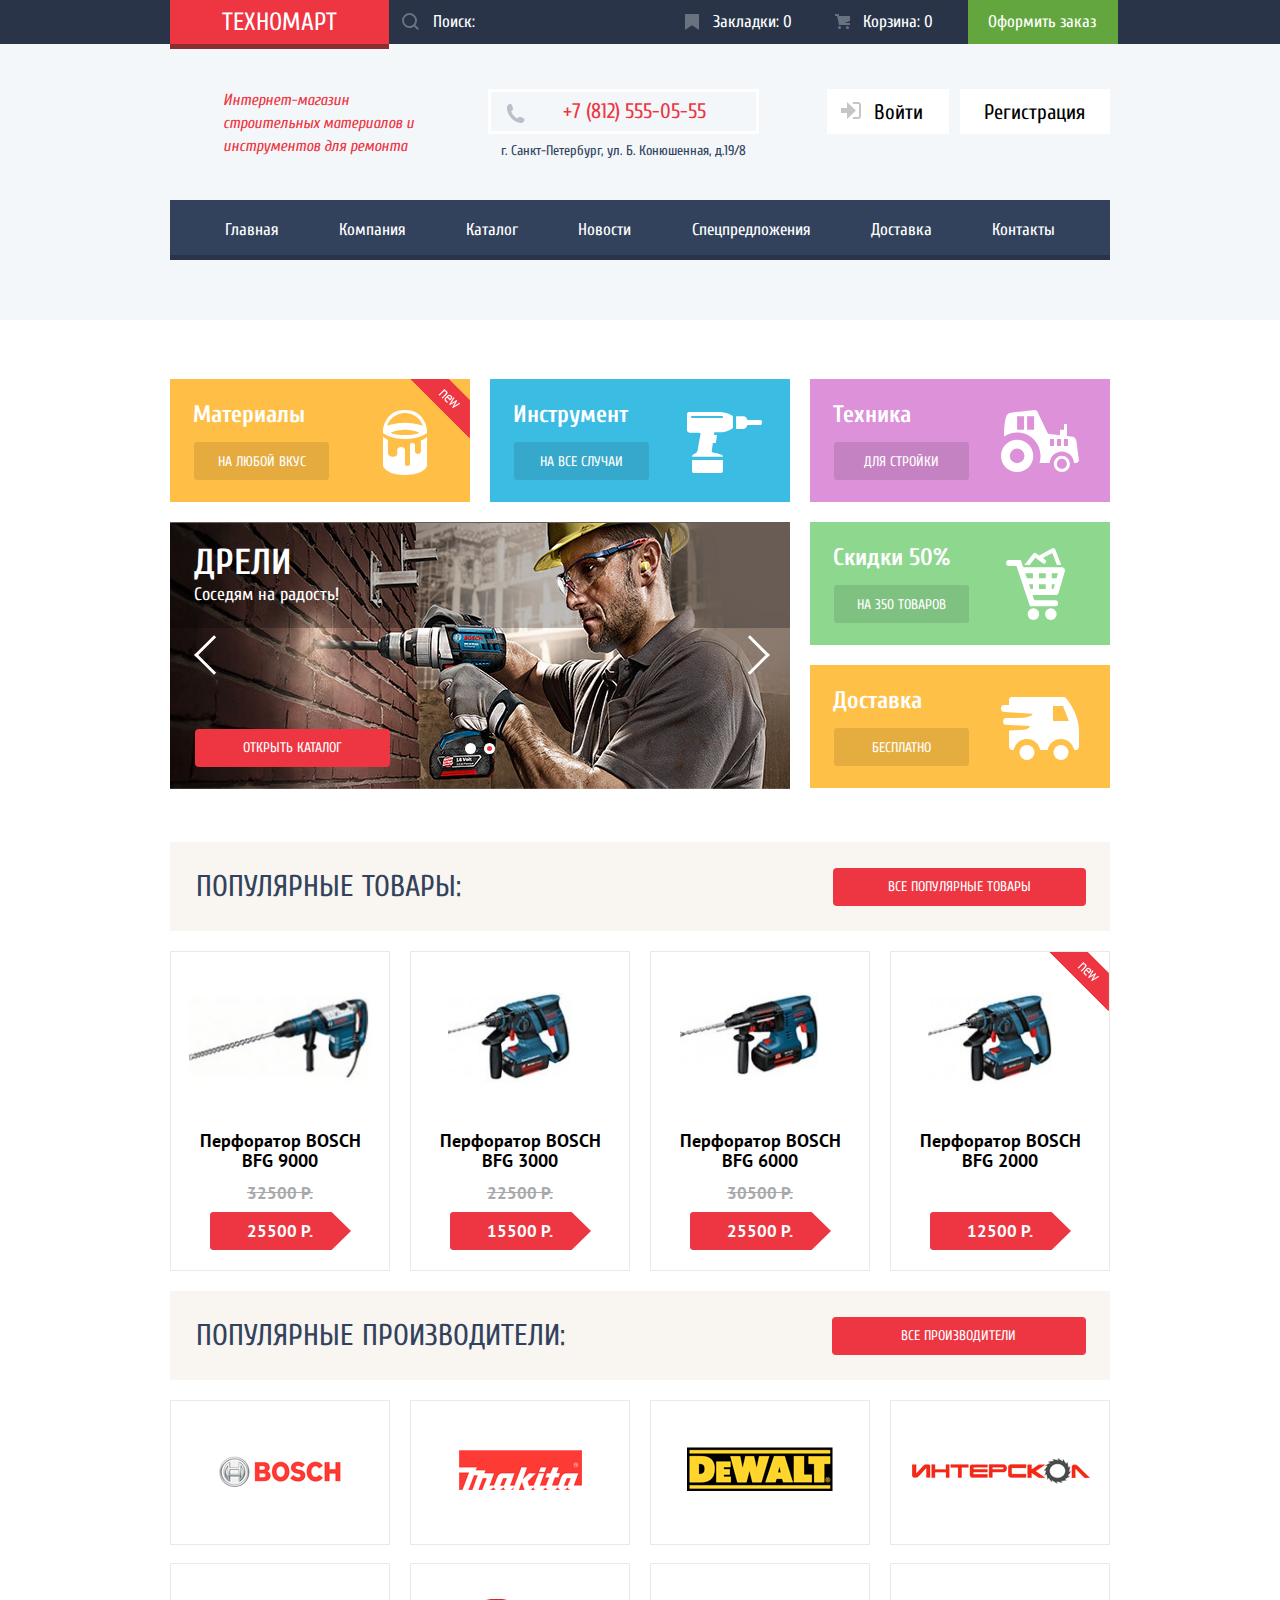
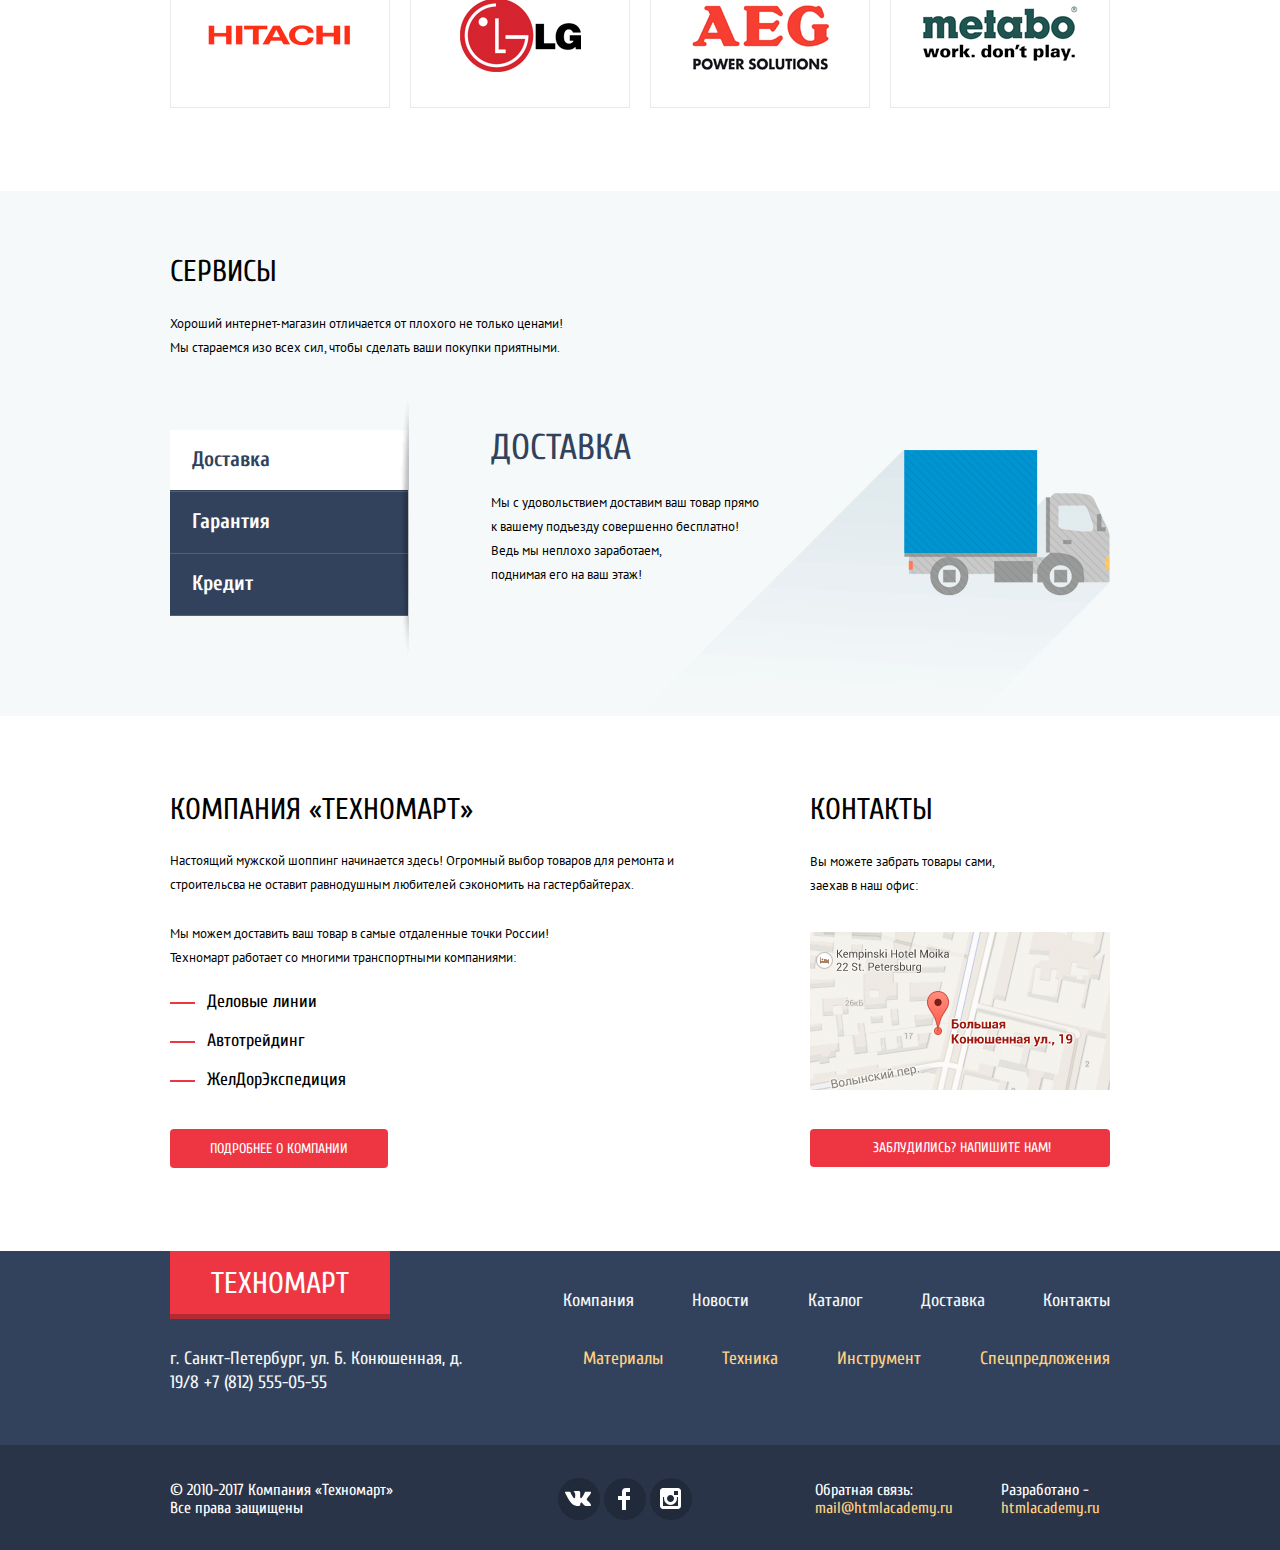
==== commit 34b7172b: "2 финальная проверка" ====
--- a/index.html
+++ b/index.html
@@ -1,71 +1,71 @@
 <!DOCTYPE html>
 <html lang="ru">
   <head>
-    <meta charset="utf-8">
+  	<meta charset="utf-8">
     <title>HTML Academy: Техномарт</title>
     <link href="https://fonts.googleapis.com/css?family=Cuprum:400,400i,700&amp;subset=cyrillic" rel="stylesheet">
     <link href="https://fonts.googleapis.com/css?family=PT+Sans:400,700&amp;subset=cyrillic" rel="stylesheet">
-    <link href="css/normalize.css" rel="stylesheet">
-    <link href="css/style-pref.css" rel="stylesheet" type="text/css">
+    <link href="css/normalize.min.css" rel="stylesheet">
+    <link href="css/style.min.css" rel="stylesheet" type="text/css">
   </head>
   <body>
-  		<header class="header">
-  			<div class="header-top">
-  				<div class="container header-top-container">
-						<a class="header-logo" href="#">ТЕХНОМАРТ</a>
-						<form class="header-search" action="https://echo.htmlacademy.ru" method="post">
-								<label for="label-search" class="visually-hidden">
-									Поиск
-								</label>
-							  	<input id="label-search" type="search" name="search" placeholder="Поиск:">
-							  	<button type="submit">
-							  		<svg xmlns="http://www.w3.org/2000/svg" width="17" height="17" viewBox="0 0 17 17"><path fill="#ffffff" d="M17 15.586l-3.542-3.542A7.465 7.465 0 0 0 15 7.5 7.5 7.5 0 1 0 7.5 15c1.71 0 3.282-.579 4.544-1.542L15.586 17 17 15.586zM2 7.5C2 4.467 4.467 2 7.5 2 10.532 2 13 4.467 13 7.5c0 3.032-2.468 5.5-5.5 5.5A5.506 5.506 0 0 1 2 7.5z"/></svg>
-							  		<span class="visually-hidden">Искать</span>
-							  	</button>
-						</form>
-		  			<ul class="header-buy">
-		  				<li>
-		  					<a class="header-buy-item header-buy-bookmarks" href="#">
-		  						<span>Закладки:</span><span> 0</span>
-		  					</a>
-		  				</li>
-		  				<li>
-		  					<a class="header-buy-item header-buy-cart" href="#">
-		  						<span>Корзина:</span><span> 0</span>
-		  					</a>
-		  				</li>
-		  				<li><a class="header-buy-order" href="#">Оформить заказ</a></li>
-		  			</ul>
-		  		</div>
-  			</div>
-  			<div class="container">
-	  			<div class="header-middle">
-		  			<h1 class="header-caption">Интернет-магазин строительных материалов и инструментов для ремонта</h1>
-		  			<div class="header-contacts">
-		  				<a class="header-number" href="tel:+78125550555">+7 (812) 555-05-55</a>
-		  				<p class="header-address">г. Санкт-Петербург, ул. Б. Конюшенная, д.19/8
-		  				</p>
-		  			</div>
-		  			<div class="header-middle-login">
-		  				<a class="login login-link" href="#">
-		  					<svg xmlns="http://www.w3.org/2000/svg" width="20" height="17" viewBox="0 0 20 17"><path fill="#c5c5c5" d="M14.875 8.5L6 0v6H0v5h6v6z"/><path fill="#c5c5c5" d="M16.986 15.01h-5.027V17h5.027c2.178 0 3.004-1.81 3.029-3.026V3.028C19.99 1.811 19.164 0 16.986 0h-5.027v1.99h5.027c.839 0 .992.681 1.01 1.057v10.904c-.017.376-.171 1.059-1.01 1.059z"/></svg>
-							<span>Войти</span>
-						</a>
-		  				<a class="login login-registration" href="#">Регистрация</a>
-		  			</div>
-		  		</div>
-	  			<nav class="site-navigation">
-		  			<ul class="site-navigation-list">
-		  				<li><a href="index.html">Главная</a></li>
-		  				<li><a href="#">Компания</a></li>
-		  				<li><a href="catalog.html">Каталог</a></li>
-		  				<li><a href="#">Новости</a></li>
-		  				<li><a href="#">Спецпредложения</a></li>
-		  				<li><a href="#">Доставка</a></li>
-		  				<li><a href="#">Контакты</a></li>
-		  			</ul>
-				</nav>
-			</div>
+  	<header class="header">
+  		<div class="header-top">
+  			<div class="container header-top-container">
+				<a class="header-logo" href="#">ТЕХНОМАРТ</a>
+				<form class="header-search" action="https://echo.htmlacademy.ru" method="post">
+					<label for="label-search" class="visually-hidden">
+						Поиск
+					</label>
+				  	<input id="label-search" type="search" name="search" placeholder="Поиск:">
+				  	<button type="submit">
+				  		<svg xmlns="http://www.w3.org/2000/svg" width="17" height="17" viewBox="0 0 17 17"><path fill="#ffffff" d="M17 15.586l-3.542-3.542A7.465 7.465 0 0 0 15 7.5 7.5 7.5 0 1 0 7.5 15c1.71 0 3.282-.579 4.544-1.542L15.586 17 17 15.586zM2 7.5C2 4.467 4.467 2 7.5 2 10.532 2 13 4.467 13 7.5c0 3.032-2.468 5.5-5.5 5.5A5.506 5.506 0 0 1 2 7.5z"/></svg>
+				  		<span class="visually-hidden">Искать</span>
+				  	</button>
+				</form>
+  				<ul class="header-buy">
+  					<li>
+  						<a class="header-buy-item header-buy-bookmarks" href="#">
+  							<span>Закладки:</span><span> 0</span>
+  						</a>
+  					</li>
+  					<li>
+	  					<a class="header-buy-item header-buy-cart" href="#">
+	  						<span>Корзина:</span><span> 0</span>
+	  					</a>
+  					</li>
+  					<li><a class="header-buy-order" href="#">Оформить заказ</a></li>
+  				</ul>
+	  		</div>
+		</div>
+		<div class="container">
+  			<div class="header-middle">
+	  			<h1 class="header-caption">Интернет-магазин строительных материалов и инструментов для ремонта</h1>
+	  			<div class="header-contacts">
+	  				<a class="header-number" href="tel:+78125550555">+7 (812) 555-05-55</a>
+	  				<p class="header-address">г. Санкт-Петербург, ул. Б. Конюшенная, д.19/8
+	  				</p>
+	  			</div>
+	  			<div class="header-middle-login">
+	  				<a class="login login-link" href="#">
+	  					<svg xmlns="http://www.w3.org/2000/svg" width="20" height="17" viewBox="0 0 20 17"><path fill="#c5c5c5" d="M14.875 8.5L6 0v6H0v5h6v6z"/><path fill="#c5c5c5" d="M16.986 15.01h-5.027V17h5.027c2.178 0 3.004-1.81 3.029-3.026V3.028C19.99 1.811 19.164 0 16.986 0h-5.027v1.99h5.027c.839 0 .992.681 1.01 1.057v10.904c-.017.376-.171 1.059-1.01 1.059z"/></svg>
+						<span>Войти</span>
+					</a>
+	  				<a class="login login-registration" href="#">Регистрация</a>
+	  			</div>
+	  		</div>
+  			<nav class="site-navigation">
+	  			<ul class="site-navigation-list">
+	  				<li><a href="index.html">Главная</a></li>
+	  				<li><a href="#">Компания</a></li>
+	  				<li><a href="catalog.html">Каталог</a></li>
+	  				<li><a href="#">Новости</a></li>
+	  				<li><a href="#">Спецпредложения</a></li>
+	  				<li><a href="#">Доставка</a></li>
+	  				<li><a href="#">Контакты</a></li>
+	  			</ul>
+			</nav>
+		</div>
   	</header>
   	<main>
 	  	<h2 class="visually-hidden">Услуги магазина</h2>
@@ -73,16 +73,16 @@
 	  		<h2 class="visually-hidden">Категории товаров</h2>
 	  		<div class="categories-navigation">
 	  			<div class="categories-item categories-materials new-flag">
-	  					<p>Материалы</p>
-	  					<a class="categories-button" href="#">НА ЛЮБОЙ ВКУС</a>
+  					<p>Материалы</p>
+  					<a class="categories-button" href="#">НА ЛЮБОЙ ВКУС</a>
 	  			</div>
 	  			<div class="categories-item categories-instrument">
-	  					<p>Инструмент</p>
-	  					<a class="categories-button" href="#">НА ВСЕ СЛУЧАИ</a>
+  					<p>Инструмент</p>
+  					<a class="categories-button" href="#">НА ВСЕ СЛУЧАИ</a>
 	  			</div>
 	  			<div class="categories-item categories-technique">
-	  					<p>Техника</p>
-	  					<a class="categories-button" href="#">ДЛЯ СТРОЙКИ</a>
+  					<p>Техника</p>
+  					<a class="categories-button" href="#">ДЛЯ СТРОЙКИ</a>
 	  			</div>
 	  			<div class="slider">
 	  				<button class="slide-switch slide-left">
@@ -93,10 +93,10 @@
 	  				</button>
 	  				<div class="slide-first">
 	  					<div class="slider-text">
-		  					<h3>Дрели</h3>
+	  						<h3>Дрели</h3>
 		  					<p>Соседям на радость!</p>
 		  				</div>
-	  					<a class="red-button slide-button" href="#">Открыть каталог</a>
+	  					<a class="red-button slide-button" href="catalog.html">Открыть каталог</a>
 	  				</div>
 	  				<div class="slide-second slide-hidden">
 		  				<div class="slider-text">
@@ -109,12 +109,12 @@
 		  		<div>
 		  			<ul class="categories-navigation-inner">
 				  		<li class="categories-item categories-discount">
-				  				<p>Скидки 50%</p>
-				  				<a class="categories-button" href="#">НА 350 ТОВАРОВ</a>
+			  				<p>Скидки 50%</p>
+			  				<a class="categories-button" href="#">НА 350 ТОВАРОВ</a>
 				  		</li>
 				  		<li class="categories-item categories-delivery">
-				  				<p>Доставка</p>
-				  				<a class="categories-button" href="#">БЕСПЛАТНО</a>
+			  				<p>Доставка</p>
+			  				<a class="categories-button" href="#">БЕСПЛАТНО</a>
 				  		</li>
 				  	</ul>
 		  		</div>
@@ -132,8 +132,8 @@
   						</div>
   						<div class="products-description">
 	  						<h3 class="products-name">
-	  								Перфоратор BOSCH<br>
-	  								BFG 9000
+  								Перфоратор BOSCH<br>
+  								BFG 9000
 	  						</h3>
 	              			<span class="old-price">32500 Р.</span>
 	              			<span class="price-current">25500 Р.</span>
@@ -149,8 +149,8 @@
 	              		</div>
 	              		<div class="products-description">
 		  					<h3 class="products-name">
-		  							Перфоратор BOSCH<br>
-		  							BFG 3000
+	  							Перфоратор BOSCH<br>
+	  							BFG 3000
 		  					</h3>
 		              		<span class="old-price">22500 Р.</span>
 		              		<span class="price-current">15500 Р.</span>
@@ -166,8 +166,8 @@
 	              		</div>
 	              		<div class="products-description">
 		  					<h3 class="products-name">
-		  							Перфоратор BOSCH<br>
-		  							BFG 6000
+	  							Перфоратор BOSCH<br>
+	  							BFG 6000
 		  					</h3>
 		              			<span class="old-price">30500 Р.</span>
 		              			<span class="price-current">25500 Р.</span>
@@ -183,8 +183,8 @@
 	              		</div>
 	              		<div class="products-description">
 		  					<h3 class="products-name">
-		  							Перфоратор BOSCH<br>
-		  							BFG 2000
+	  							Перфоратор BOSCH<br>
+	  							BFG 2000
 		  					</h3>
 		              		<span class="price-current">12500 Р.</span>
 		              		<div class="products-buy">
@@ -203,7 +203,7 @@
 	          	<ul class="producers-catalog">
 	          		<li class="producers-icon">
 	          			<a href="#">
-	          				<img src="img/bosch.png" width="126" height="37" alt="BOSCH">
+          					<img src="img/bosch.png" width="126" height="37" alt="BOSCH">
 	          			</a>
 	          		</li>
 	          		<li class="producers-icon">
@@ -332,7 +332,7 @@
 		        	</p>
 		        	<p class="footer-line footer-developers">
 		        		<span>Разработано -</span><br>
-		        		<a href="htmlacademy.ru">htmlacademy.ru</a>
+		        		<a href="https://htmlacademy.ru/intensive/htmlcss">htmlacademy.ru</a>
 		        	</p>
 		        </div>
 	        </div>
@@ -345,7 +345,7 @@
 	        		<div class="feedback-container">
 		        		<div>
 		        			<label>
-		        				<span>Ваше имя:</span>
+	        					<span>Ваше имя:</span>
 		        				<input class="feedback-field feedback-name" type="text" name="username" placeholder="Имя Фамилия">
 		        			</label>
 		        		</div>
@@ -386,6 +386,6 @@
         </section>
 
 
-	   <script src="js/modal.js"></script>
+	   <script src="js/modal.min.js"></script>
   </body>
 </html>
--- a/css/style.min.css
+++ b/css/style.min.css
@@ -0,0 +1 @@
+body{font-family:"Cuprum",Arial,sans-serif;font-size:14px;line-height:24px;font-weight:700;color:#000;text-transform:uppercase;background-color:#fff}a{text-decoration:none}img{max-width:100%;height:auto}.visually-hidden:not(:focus):not(:active),input[type="checkbox"].visually-hidden,input[type="radio"].visually-hidden{position:absolute;width:1px;height:1px;margin:-1px;border:0;padding:0;white-space:nowrap;-webkit-clip-path:inset(100%);clip-path:inset(100%);clip:rect(0 0 0 0);overflow:hidden}.container{width:940px;padding-left:130px;padding-right:130px;margin:auto}.header{color:#fff;background-color:#f3f7f9;width:100%;padding-bottom:60px;margin-bottom:59px}.header-top{background-color:#293449;padding:0;width:100%;margin-bottom:45px}.header-top-container{display:-webkit-box;display:-ms-flexbox;display:flex;-webkit-box-pack:justify;-ms-flex-pack:justify;justify-content:space-between}.logo-search-wrap{display:-webkit-box;display:-ms-flexbox;display:flex;-webkit-box-pack:start;-ms-flex-pack:start;justify-content:flex-start}.header-logo{font-size:25px;font-weight:normal;font-style:normal;line-height:18px;color:#fff;background-color:#ee3643;position:relative;padding-left:52px;padding-right:52px;padding-top:14px;padding-bottom:12px}.header-logo:hover,.header-logo:focus{background-color:#ca2c37}.header-logo:active{background-color:#ba2732}.header-logo::before{content:"";position:absolute;bottom:-5px;left:0;right:0;height:5px;background-color:#8e2d2e}.header-search{margin:0;padding:0;padding-left:0;position:relative}.header-search button{position:absolute;width:17px;height:17px;top:12px;left:7px;opacity:.3;background-color:transparent;border:0}.header-search input:hover+button{opacity:1}.header-search button:active{opacity:.5;outline:0}.header-search input{font-size:17px;font-weight:normal;font-style:normal;line-height:18px;letter-spacing:normal;color:#fff;background-color:#293449;border:0;padding-left:44px;padding-top:13px;padding-bottom:13px;padding-right:65px}.header-search input:focus{color:#000}::-webkit-input-placeholder{color:#fff}::-moz-placeholder{color:#fff}:-ms-input-placeholder{color:#fff}::-ms-input-placeholder{color:#fff}:-moz-placeholder{color:#fff}.header-search input:active,.header-search input:focus{background-color:#fff;outline:0}.header-search input:focus,.header-search input:active::-webkit-input-placeholder{color:#000}.header-search input:active+button path,.header-search input:focus+button path{fill:#ee3643}.header-buy{display:-webkit-box;display:-ms-flexbox;display:flex;margin:0;list-style:none;padding-left:0}.header-buy a{font-size:17px;font-weight:normal;font-style:normal;line-height:18px;color:#fff;text-transform:none;height:100%}.header-buy-item{background-color:#293449;display:block;padding-top:13px;padding-bottom:13px;padding-left:45px;padding-right:25px;width:150px;-webkit-box-sizing:border-box;box-sizing:border-box}.header-buy-item:hover,.header-buy-item:focus{background-color:#212a3a}.header-buy-item:active{background-color:#161d29;color:rgba(255,255,255,0.6)}.header-buy-active{background-color:#ee3643}.header-buy-bookmarks,.header-buy-cart{position:relative}.header-buy-bookmarks::before{content:"";position:absolute;background-image:url("../img/svg/icon-bookmark.svg");background-repeat:no-repeat;width:14px;height:16px;left:17px;top:14px;opacity:.3}.header-buy-cart::before{content:"";position:absolute;background-image:url("../img/svg/icon-cart.svg");background-repeat:no-repeat;width:15px;height:15px;left:17px;top:14px;opacity:.3}.header-buy-bookmarks:hover::before,.header-buy-cart:hover::before{opacity:1}.header-buy-bookmarks:active::before,.header-buy-cart:active::before{opacity:.5}.header-buy-order{font-size:17px;font-weight:normal;font-style:normal;line-height:18px;display:block;padding:13px 20px;background-color:#63a63e;width:150px;-webkit-box-sizing:border-box;box-sizing:border-box;text-transform:none}.header-buy-order:hover,.header-buy-order:focus{background-color:#5fbb2d}.header-buy-order:focus{background-color:#518534}.header-middle{background-color:#f3f7f9;display:-webkit-box;display:-ms-flexbox;display:flex;-webkit-box-pack:justify;-ms-flex-pack:justify;justify-content:space-between;-webkit-box-align:start;-ms-flex-align:start;align-items:flex-start;-ms-flex-wrap:wrap;flex-wrap:wrap;margin-bottom:37px}.header-caption{font-size:16px;font-weight:normal;font-style:italic;line-height:23px;color:#ee3643;width:196px;margin:0;padding-left:53px;text-transform:none}.header-contacts{text-align:center;width:300px;display:-webkit-box;display:-ms-flexbox;display:flex;-webkit-box-align:center;-ms-flex-align:center;align-items:center;-webkit-box-orient:vertical;-webkit-box-direction:normal;-ms-flex-direction:column;flex-direction:column}.header-number{font-size:21px;font-weight:normal;font-style:normal;line-height:21px;color:#ee3643;text-align:left;border:solid 3px #fff;padding:9px;padding-right:50px;padding-left:72px;margin-bottom:5px;position:relative}.header-number::before{content:"";background-image:url("../img/svg/icon-phone.svg");background-repeat:no-repeat;width:19px;height:19px;position:absolute;top:12px;left:15px}.header-address{font-size:14px;font-weight:normal;font-style:normal;line-height:24px;color:#32425c;margin:0;text-transform:none}.header-middle-login{display:-webkit-box;display:-ms-flexbox;display:flex;-webkit-box-pack:justify;-ms-flex-pack:justify;justify-content:space-between;-ms-flex-wrap:wrap;flex-wrap:wrap;width:283px}.header-navigation{display:-webkit-box;display:-ms-flexbox;display:flex}.login{font-size:21px;font-weight:normal;font-style:normal;line-height:21px;color:#000;text-transform:none;padding-top:13px;padding-bottom:11px;margin-bottom:10px}.login:hover{color:#ee3643}.login:active{color:rgba(0,0,0,0.3)}.login-link{background-color:#fff;padding-left:14px;padding-right:26px}.login-link svg{margin-right:8px}.login-link:hover path,.login-link:focus path{fill:#2f405c}.login-link:active path{fill:#c5c5c5}.login-registration{background-color:#fff;padding-left:24px;padding-right:25px}.site-navigation{background-color:#32425c;min-height:60px;background-color:#32425c;-webkit-box-shadow:inset 0 -5px 0 0 #293449;box-shadow:inset 0 -5px 0 0 #293449;padding-left:0}.site-navigation-list{padding:0 27px;margin:0;display:-webkit-box;display:-ms-flexbox;display:flex;-webkit-box-pack:justify;-ms-flex-pack:justify;justify-content:space-between;-ms-flex-wrap:wrap;flex-wrap:wrap;list-style:none}.site-navigation-list li{margin:0}.site-navigation-list a{font-size:17px;font-weight:normal;font-style:normal;line-height:60px;vertical-align:middle;color:#fff;margin:0;padding-top:19px;padding-bottom:21px;padding-right:28px;padding-left:28px;text-transform:none}.site-navigation-list a:hover{background-color:#212a3a;height:55px}.site-navigation-list a:active{background-color:#1d2739}.categories{margin-bottom:53px}.categories-navigation{display:-webkit-box;display:-ms-flexbox;display:flex;-webkit-box-pack:justify;-ms-flex-pack:justify;justify-content:space-between;padding:0;-ms-flex-wrap:wrap;flex-wrap:wrap;margin:0;list-style:none}.categories-navigation-inner{display:-webkit-box;display:-ms-flexbox;display:flex;list-style:none;-webkit-box-orient:vertical;-webkit-box-direction:normal;-ms-flex-direction:column;flex-direction:column;padding:0;margin:0;list-style:none}.categories-navigation p{font-size:24px;font-weight:bold;font-style:normal;line-height:30px;color:#fff;margin:0;text-transform:none}.categories-button{font-size:14px;font-weight:normal;font-style:normal;line-height:18px;text-align:center;color:#fff;display:block;padding-top:11px;padding-bottom:9px;margin-left:1px;max-width:135px;background-color:rgba(0,0,0,0.1);border-radius:3px}.categories-button:hover,.categories-button:focus{background-color:rgba(0,0,0,0.2);outline:0}.categories-button:active{background-color:rgba(0,0,0,0.3)}.categories-item{width:300px;margin-bottom:20px;padding:23px;padding-top:21px;padding-bottom:22px;-webkit-box-sizing:border-box;box-sizing:border-box;position:relative}.categories-item:last-of-type{margin-bottom:0}.categories-item p{margin-bottom:12px;max-width:190px}.categories-materials{background-color:#ffbf47}.categories-materials::after{content:"";background-image:url("../img/svg/icon-1.svg");background-repeat:no-repeat;position:absolute;width:44px;height:65px;right:43px;top:31px}.categories-instrument{background-color:#3bbce3}.categories-instrument::before{content:"";background-image:url("../img/svg/icon-2.svg");background-repeat:no-repeat;position:absolute;width:75px;height:61px;top:33px;right:28px}.categories-technique{background-color:#dc91d8}.categories-technique::before{content:"";background-image:url("../img/svg/icon-3.svg");background-repeat:no-repeat;position:absolute;width:78px;height:62px;top:31px;right:31px}.slider{width:620px;position:relative}.slider::before{content:"";position:absolute;width:11px;height:11px;border-radius:50%;background-color:#fff;bottom:35px;left:295px}.slider::after{content:"";position:absolute;width:5px;height:5px;border:solid 3px #fff;border-radius:50%;background-color:#ee3643;bottom:35px;left:314px}.slide-switch{position:absolute;width:28px;height:28px;background-color:transparent;border:0;border-left:3px solid #fff;border-bottom:3px solid #fff;outline:0;cursor:pointer}.slide-left{left:30px;top:50%;margin-top:-15px;-webkit-transform:rotate(45deg);-ms-transform:rotate(45deg);transform:rotate(45deg)}.slide-right{right:26px;top:50%;margin-top:-15px;-webkit-transform:rotate(225deg);-ms-transform:rotate(225deg);transform:rotate(225deg)}.slider h3{font-size:36px;font-weight:bold;font-style:normal;line-height:36px;color:#fff;margin:0;margin-bottom:2px}.slider p{font-size:18px;font-weight:normal;font-style:normal;line-height:24px;color:#fff;text-transform:none}.slider-text{margin-left:24px;padding-top:23px}.slide-button{font-size:14px;font-weight:normal;font-style:normal;line-height:14px;color:#fff;background-color:#ee3643;padding-left:48px;padding-right:48px;margin-bottom:22px;margin-left:25px}.slide-first{background-color:#685c52;background-image:url("../img/slider2.jpg");background-repeat:no-repeat;background-position:center;display:-webkit-box;display:-ms-flexbox;display:flex;-webkit-box-orient:vertical;-webkit-box-direction:normal;-ms-flex-direction:column;flex-direction:column;-webkit-box-align:start;-ms-flex-align:start;align-items:flex-start;-webkit-box-pack:justify;-ms-flex-pack:justify;justify-content:space-between;width:620px;height:267px}.slide-second{background-color:#685c52;background-image:url(../img/slider1.jpg);background-repeat:no-repeat;background-position:center;display:-webkit-box;display:-ms-flexbox;display:flex;-webkit-box-orient:vertical;-webkit-box-direction:normal;-ms-flex-direction:column;flex-direction:column;-webkit-box-align:start;-ms-flex-align:start;align-items:flex-start;-webkit-box-pack:justify;-ms-flex-pack:justify;justify-content:space-between;width:620px;height:267px}.slide-hidden{display:none}.red-button{background-color:#ee3643;border-radius:4px;padding-top:12px;padding-bottom:12px}.red-button:hover,.red-button:focus{background-color:#ca2c37}.red-button:active{background-color:#ba2732}.categories-discount{background-color:#8ed78f}.categories-discount::before{content:"";background-image:url("../img/svg/icon-4.svg");background-repeat:no-repeat;position:absolute;width:59px;height:72px;top:26px;right:45px}.categories-delivery{background-color:#ffc047}.categories-delivery::before{content:"";background-image:url("../img/svg/icon-5.svg");background-repeat:no-repeat;position:absolute;width:78px;height:63px;top:32px;right:31px}.popular-block{background-color:#f9f5f0;display:-webkit-box;display:-ms-flexbox;display:flex;-webkit-box-pack:justify;-ms-flex-pack:justify;justify-content:space-between;-webkit-box-align:center;-ms-flex-align:center;align-items:center;-ms-flex-wrap:wrap;flex-wrap:wrap;padding-left:26px;padding-right:24px;margin-bottom:20px;min-height:89px}.popular-block h2{font-size:30px;font-weight:normal;font-style:normal;line-height:30px;color:#32425c;padding-right:200px}.popular-button{font-size:14px;font-weight:normal;font-style:normal;line-height:14px;color:#fff;vertical-align:middle;text-align:center;padding-left:55px;padding-right:55px}.products-catalog{display:-webkit-box;display:-ms-flexbox;display:flex;-webkit-box-pack:justify;-ms-flex-pack:justify;justify-content:space-between;-ms-flex-wrap:wrap;flex-wrap:wrap;padding:0;margin:0;list-style:none}.new-flag::before{content:"";background-image:url("../img/new-flag-copy.png");background-repeat:no-repeat;position:absolute;top:0;right:0;width:60px;height:60px}.products-item{width:218px;min-height:318px;background-color:#fff;border:solid 1px #eaeaea;display:-webkit-box;display:-ms-flexbox;display:flex;-webkit-box-orient:vertical;-webkit-box-direction:normal;-ms-flex-direction:column;flex-direction:column;-webkit-box-align:center;-ms-flex-align:center;align-items:center;position:relative;margin-bottom:20px}.products-item:hover{-webkit-box-shadow:0 10px 25px 0 rgba(41,52,73,0.5);box-shadow:0 10px 25px 0 rgba(41,52,73,0.5)}.products-item:hover .products-img{visibility:hidden}.products-item:hover .products-buy{display:-webkit-box;display:-ms-flexbox;display:flex}.products-img{display:flex;min-height:164px;padding-right:17px;display:-webkit-box;display:-ms-flexbox}.img-bosch9000{padding-left:18px}.products-img img{margin:auto;margin-top:40px}.products-description{display:-webkit-box;display:-ms-flexbox;display:flex;-webkit-box-orient:vertical;-webkit-box-direction:normal;-ms-flex-direction:column;flex-direction:column;-webkit-box-pack:justify;-ms-flex-pack:justify;justify-content:space-between;-webkit-box-align:center;-ms-flex-align:center;align-items:center;height:100%;padding:20px 10px;padding-top:15px}.products-name{font-family:"PT Sans",Arial,sans-serif;font-size:18px;font-weight:bold;font-style:normal;line-height:20px;text-align:center;color:#000;-ms-flex-item-align:stretch;-ms-grid-row-align:stretch;align-self:stretch;text-transform:none;margin:0;margin-bottom:auto}.old-price{font-family:"PT Sans",Arial,sans-serif;font-size:17px;font-weight:bold;font-style:normal;line-height:18px;color:#a9a9a9;text-decoration:line-through;margin-bottom:10px}.price-current{font-family:"PT Sans",Arial,sans-serif;font-size:17px;font-weight:bold;font-style:normal;font-stretch:normal;line-height:18px;letter-spacing:normal;color:#fff;text-align:center;width:141px;height:38px;background-image:url("../img/svg/red-button.svg");background-repeat:no-repeat;display:-webkit-box;display:-ms-flexbox;display:flex;-webkit-box-orient:vertical;-webkit-box-direction:normal;-ms-flex-direction:column;flex-direction:column;-webkit-box-pack:center;-ms-flex-pack:center;justify-content:center}.products-buy{display:none;-webkit-box-orient:vertical;-webkit-box-direction:normal;-ms-flex-direction:column;flex-direction:column;-webkit-box-align:start;-ms-flex-align:start;align-items:flex-start;position:absolute;top:44px;left:43px}.products-buy-button{margin-bottom:7px;width:135px;-webkit-box-sizing:border-box;box-sizing:border-box;border-radius:3px}.products-buy a:nth-child(1){font-size:14px;font-weight:normal;font-style:normal;line-height:18px;color:#fff;padding-top:10px;padding-bottom:10px;padding-left:48px;padding-right:48px;background-color:#63a63e;-webkit-box-shadow:inset 0 -3px 0 0 #367315;box-shadow:inset 0 -3px 0 0 #367315;position:relative}.products-buy a:nth-child(1):hover{background-color:#5fbb2d}.products-buy a:nth-child(1):active{background-color:#518534}.products-buy a:nth-child(1)::before{content:"";background-image:url("../img/svg/icon-cart.svg");background-repeat:no-repeat;opacity:.3;position:absolute;top:14px;left:15px;width:15px;height:15px}.products-buy a:nth-child(1):hover::before{opacity:1}.bookmarks-button{font-size:14px;font-weight:normal;font-style:normal;line-height:18px;color:#32425c;padding-top:8px;padding-bottom:8px;padding-left:29px;padding-right:29px;border:solid 3px #63a63e}.bookmarks-button:hover{border:solid 3px #32425c}.bookmarks-button:active{color:rgba(50,66,92,0.3);border:solid 3px rgb(50,66,92,0.3)}.all-producers{font-size:14px;font-weight:normal;font-style:normal;line-height:14px;color:#fff;vertical-align:middle;text-align:center;padding-left:69px;padding-right:70px}.producers-catalog{display:-webkit-box;display:-ms-flexbox;display:flex;-ms-flex-wrap:wrap;flex-wrap:wrap;-webkit-box-pack:justify;-ms-flex-pack:justify;justify-content:space-between;padding:0;max-width:940px;margin-bottom:65px;list-style:none}.producers-icon{width:220px;margin-bottom:20px;min-height:143px}.producers-icon a{height:100%;background-color:#fff;border:solid 1px #eaeaea;display:-webkit-box;display:-ms-flexbox;display:flex;-webkit-box-align:center;-ms-flex-align:center;align-items:center}.producers-icon a:hover,.producers-icon a:focus{-webkit-box-shadow:0 10px 25px 0 rgba(41,52,73,0.5);box-shadow:0 10px 25px 0 rgba(41,52,73,0.5)}.producers-icon a:active{-webkit-box-shadow:0 4px 10px 0 rgba(41,52,73,0.5);box-shadow:0 4px 10px 0 rgba(41,52,73,0.5)}.producers-icon img{margin:auto}.producers-icon a:active img{opacity:.3}.service{background-color:#f5f9fa;margin-bottom:79px;width:100%;padding-bottom:100px;padding-top:66px}.service h2{font-size:30px;font-weight:normal;font-style:normal;line-height:30px;color:#000;margin-top:0}.service h2+p{width:400px;margin-bottom:70px}.service p{font-family:"PT Sans",Arial,sans-serif;font-size:13px;font-weight:normal;font-style:normal;line-height:24px;text-align:left;color:#000;text-transform:none}.service-container{display:-webkit-box;display:-ms-flexbox;display:flex;-webkit-box-pack:justify;-ms-flex-pack:justify;justify-content:space-between;-webkit-box-align:start;-ms-flex-align:start;align-items:flex-start;min-height:130px;position:relative}.service-container::after{content:"";background-image:url("../img/stick-shadow.png");background-repeat:no-repeat;width:10px;height:279px;left:229px;top:-43px;position:absolute}.service-list{padding:0;margin:0;list-style:none}.service-list li{font-size:21px;font-weight:bold;font-style:normal;font-stretch:normal;line-height:30px;color:#fff;padding-left:22px;padding-right:138px;padding-top:14px;padding-bottom:17px;background-color:#32425c;-webkit-box-shadow:inset 0 -1px 0 0 #33445a;box-shadow:inset 0 -1px 0 0 #33445a;border-bottom:1px solid #4c627c;text-transform:none}.service-list li:not(.service-active):hover,.service-list li:not(.service-active):focus{background-color:#293449}.service-list .service-active{background-color:#fff;color:#32425c}.service h3{font-size:36px;line-height:36px;font-weight:normal;font-style:normal;color:#32425c;margin-top:0;margin-bottom:25px}.service-1{padding-right:345px;width:274px;display:block;position:relative}.service-1::before{content:"";background-image:url("../img/truck.png");background-repeat:no-repeat;width:468px;height:261px;right:0;top:20px;position:absolute}.service-2{width:385px;padding-right:235px;display:none;position:relative}.service-2::before{content:"";background-image:url("../img/medal.png");background-repeat:no-repeat;width:389px;height:283px;position:absolute;right:0;top:0}.service-3{width:300px;padding-right:320px;display:none;position:relative}.service-3 p{margin-bottom:30px}.service-3::before{content:"";background-image:url("../img/credit.png");background-repeat:no-repeat;position:absolute;width:465px;height:285px;position:absolute;right:0;top:0}.service-application{font-size:14px;font-weight:normal;font-style:normal;line-height:14px;color:#fff;background-color:#ff5357;padding-left:45px;padding-right:45px}.container-row{display:-webkit-box;display:-ms-flexbox;display:flex;-webkit-box-pack:justify;-ms-flex-pack:justify;justify-content:space-between;-webkit-box-align:stretch;-ms-flex-align:stretch;align-items:stretch;margin-bottom:84px}.technomart-about{width:540px}.technomart-about h3{font-size:30px;line-height:30px;font-weight:normal;font-style:normal;color:#000;margin:0;margin-bottom:24px}.technomart-about p{font-family:"PT Sans",Arial,sans-serif;font-size:13px;font-weight:normal;font-style:normal;line-height:24px;color:#000;margin:0;margin-bottom:25px;text-transform:none}.technomart-about p:nth-of-type(2){width:400px}.transport-company{padding:0;margin-top:-5px;margin-bottom:45px;list-style-type:none}.transport-company li{font-size:18px;line-height:24px;font-weight:normal;font-style:normal;color:#000;margin-bottom:15px;padding-left:37px;text-transform:none;position:relative}.transport-company li::before{content:"";height:2px;width:25px;background-color:#ee3643;position:absolute;left:0;top:50%}.about-button{font-size:14px;font-weight:normal;font-style:normal;line-height:18px;color:#fff;padding-left:40px;padding-right:40px;padding-top:11px;padding-bottom:11px;background-color:#ee3643}.address{display:-webkit-box;display:-ms-flexbox;display:flex;-webkit-box-orient:vertical;-webkit-box-direction:normal;-ms-flex-direction:column;flex-direction:column}.address h3{font-size:30px;font-weight:normal;font-style:normal;font-stretch:normal;line-height:30px;letter-spacing:normal;text-align:left;color:#000;margin:0;margin-bottom:25px}.address p{font-family:"PT Sans",Arial,sans-serif;font-size:13px;font-weight:normal;font-style:normal;line-height:1.85;color:#000;margin:0;margin-bottom:34px;width:190px;text-transform:none}.address p+a{margin-bottom:31px}.address-contact{font-size:14px;font-weight:normal;font-style:normal;line-height:14px;color:#fff;padding-left:63px;padding-right:53px;background-color:#ee3643}.footer-navigation{background-color:#32425c;margin-bottom:0;padding-bottom:50px;width:100%}.footer-container{display:-webkit-box;display:-ms-flexbox;display:flex;-webkit-box-pack:justify;-ms-flex-pack:justify;justify-content:space-between;-webkit-box-align:start;-ms-flex-align:start;align-items:flex-start;margin-bottom:28px}.footer-navigation-logo{font-size:30px;font-weight:normal;font-style:normal;line-height:30px;color:#fff;padding-left:41px;padding-right:41px;padding-top:18px;padding-bottom:20px;background-color:#ee3643;-webkit-box-shadow:inset 0 -5px 0 0 rgba(0,0,0,0.24);box-shadow:inset 0 -5px 0 0 rgba(0,0,0,0.24)}.footer-navigation-logo:hover,.footer-navigation-logo:focus{background-color:#ca2c37}.footer-navigation-logo:active{background-color:#ba2732}.footer-navigation p,.footer-navigation-number{font-size:18px;font-weight:normal;font-style:normal;line-height:24px;color:#f3f7f9}.footer-navigation-list{width:547px;margin-top:38px;margin-bottom:0;padding:0;display:-webkit-box;display:-ms-flexbox;display:flex;-webkit-box-pack:justify;-ms-flex-pack:justify;justify-content:space-between;-ms-flex-wrap:wrap;flex-wrap:wrap;list-style:none}.footer-navigation-list a{font-size:18px;font-weight:normal;font-style:normal;line-height:24px;color:#f3f7f9;text-transform:none;margin-bottom:43px}.footer-navigation-list a:hover{text-decoration:underline}.footer-navigation-list a:active{color:rgba(241,245,247,0.5);text-decoration:none}.footer-container-2{display:-webkit-box;display:-ms-flexbox;display:flex;-webkit-box-pack:justify;-ms-flex-pack:justify;justify-content:space-between}.footer-container-2 p{text-transform:none;padding:0;margin:0;width:325px}.footer-navigation-categories{display:-webkit-box;display:-ms-flexbox;display:flex;-webkit-box-pack:justify;-ms-flex-pack:justify;justify-content:space-between;-ms-flex-wrap:wrap;flex-wrap:wrap;width:527px;padding:0;margin:0;list-style:none}.footer-navigation-categories a{font-size:18px;font-weight:normal;font-style:normal;line-height:24px;color:#ffd180;text-transform:none}.footer-navigation-categories li+li{margin-left:50px}.footer-navigation-categories a:active{color:rgba(255,209,128,0.5);text-decoration:none}.footer-line a:hover{text-decoration:underline}.footer{background-color:#293449;width:100%;margin-top:0;padding-bottom:30px;padding-top:33px}.footer-flex{display:-webkit-box;display:-ms-flexbox;display:flex;-webkit-box-align:center;-ms-flex-align:center;align-items:center;-webkit-box-pack:justify;-ms-flex-pack:justify;justify-content:space-between;-ms-flex-wrap:wrap;flex-wrap:wrap}.footer-flex p:first-of-type{width:230px}.footer p{font-size:16px;font-weight:normal;font-style:normal;line-height:18px;color:#fff;text-transform:none;margin:0}.footer-social{min-width:130px;display:-webkit-box;display:-ms-flexbox;display:flex;-webkit-box-pack:justify;-ms-flex-pack:justify;justify-content:space-between;padding:0;padding-left:30px;margin:0;list-style:none}.footer-social-button{font-size:0;color:#fff;background-color:#212a3a;border-radius:50%;width:42px;height:42px;display:block;margin-left:4px;position:relative}.footer-social-button:hover,.footer-social-button:focus,.footer-social-button:active{background-color:#ee3643}.button-vk::before{content:"";background-image:url("../img/svg/icon-vk.svg");background-repeat:no-repeat;width:26px;height:15px;position:absolute;top:13px;left:7px}.button-fb::before{content:"";background-image:url("../img/svg/icon-fb.svg");background-repeat:no-repeat;width:12px;height:22px;position:absolute;top:10px;left:14px}.button-inst::before{content:"";background-image:url("../img/svg/icon-insta.svg");background-repeat:no-repeat;width:21px;height:21px;position:absolute;top:10px;left:10.5px}.footer-creators{display:-webkit-box;display:-ms-flexbox;display:flex;-webkit-box-pack:justify;-ms-flex-pack:justify;justify-content:space-between;width:285px;padding-right:10px}.footer p a{color:#ffd180}.footer p a:active{color:#ee3643}.modal{position:fixed;-webkit-box-shadow:0 20px 40px 0 rgba(0,0,0,0.75);box-shadow:0 20px 40px 0 rgba(0,0,0,0.75);background-color:#fff;border-top:7px solid #ff5257;display:none}.modal-show{display:block;-webkit-animation:bounce .6s;animation:bounce .6s}@-webkit-keyframes bounce{0%{-webkit-transform:translateY(-2000px);transform:translateY(-2000px)}70%{-webkit-transform:translateY(30px);transform:translateY(30px)}90%{-webkit-transform:translateY(-10px);transform:translateY(-10px)}100%{-webkit-transform:translateY(0);transform:translateY(0)}}@keyframes bounce{0%{-webkit-transform:translateY(-2000px);transform:translateY(-2000px)}70%{-webkit-transform:translateY(30px);transform:translateY(30px)}90%{-webkit-transform:translateY(-10px);transform:translateY(-10px)}100%{-webkit-transform:translateY(0);transform:translateY(0)}}.modal-error{-webkit-animation:shake .6s;animation:shake .6s}@-webkit-keyframes shake{0%,100%{-webkit-transform:translateX(0);transform:translateX(0)}10%,30%,50%,70%,90%{-webkit-transform:translateX(-10px);transform:translateX(-10px)}20%,40%,60%,80%{-webkit-transform:translateX(10px);transform:translateX(10px)}}@keyframes shake{0%,100%{-webkit-transform:translateX(0);transform:translateX(0)}10%,30%,50%,70%,90%{-webkit-transform:translateX(-10px);transform:translateX(-10px)}20%,40%,60%,80%{-webkit-transform:translateX(10px);transform:translateX(10px)}}.modal-feedback{width:620px;margin-left:-310px;box-sizing:border-box;-webkit-box-sizing:border-box;top:25%;left:50%}input[type="text"].feedback-field::-webkit-input-placeholder,input[type="email"].feedback-field::-webkit-input-placeholder,textarea.feedback-field::-webkit-input-placeholder{color:#a9a9a9}input[type="text"].feedback-field::-moz-placeholder,input[type="email"].feedback-field::-moz-placeholder,textarea.feedback-field::-moz-placeholder{color:#a9a9a9}input[type="text"].feedback-field:-ms-input-placeholder,input[type="email"].feedback-field:-ms-input-placeholder,textarea.feedback-field:-ms-input-placeholder{color:#a9a9a9}input[type="text"].feedback-field:-moz-placeholder,input[type="email"].feedback-field:-moz-placeholder,textarea.feedback-field:-moz-placeholder{color:#a9a9a9}.modal-close{position:absolute;top:7px;right:7px;width:21px;height:21px;border:0;background-color:transparent;outline:0;cursor:pointer;z-index:2}.modal-close::before,.modal-close::after{content:"";position:absolute;top:7px;right:-2px;width:21px;height:4px;background-color:#ee3643}.modal-close::before{-webkit-transform:rotate(45deg);-ms-transform:rotate(45deg);transform:rotate(45deg)}.modal-close::after{-webkit-transform:rotate(-45deg);-ms-transform:rotate(-45deg);transform:rotate(-45deg)}.modal-feedback label{font-size:18px;font-weight:normal;font-style:normal;line-height:18px;color:#000;display:-webkit-box;display:-ms-flexbox;display:flex;-webkit-box-orient:vertical;-webkit-box-direction:normal;-ms-flex-direction:column;flex-direction:column;text-transform:none}.modal-feedback label span{margin-bottom:11px}.feedback-field{font-family:"PT Sans",Arial,sans-serif;font-size:13px;font-weight:normal;font-style:normal;line-height:18px;color:#a9a9a9;border:solid 2px #d7dcde;background-color:#fff}.feedback-field:hover{border:solid 2px #b5b5b5}.feedback-field:focus{border:solid 2px #ee3643;outline:0}.feedback-name,.feedback-mail{-webkit-box-sizing:border-box;box-sizing:border-box;width:220px;padding-left:16px;padding-top:10px;padding-right:20px;padding-bottom:11px}.feedback-wrap{padding-top:48px;padding-left:80px;padding-right:80px;margin-bottom:37px}.feedback-container{display:-webkit-box;display:-ms-flexbox;display:flex;-webkit-box-pack:justify;-ms-flex-pack:justify;justify-content:space-between;-ms-flex-wrap:wrap;flex-wrap:wrap;margin-bottom:22px}.feedback-text{padding-left:16px;padding-top:9px;padding-right:20px;padding-bottom:9px}.feedback-submit-wrap{width:100%;padding:37px 80px;background-color:#f4f4f4;-webkit-box-sizing:border-box;box-sizing:border-box}.feedback-submit{font-size:14px;font-weight:normal;font-style:normal;line-height:18px;color:#fff;background-color:#ee3643;border:0;padding:12px 198px}.modal-bookmarks{width:620px;-webkit-box-shadow:0 20px 40px 0 rgba(41,52,73,0.75);box-shadow:0 20px 40px 0 rgba(41,52,73,0.75);top:25%;left:50%;margin-left:-310px}.modal-bookmarks p{font-size:30px;font-weight:normal;font-style:normal;line-height:30px;color:#000;text-transform:none;margin:0;margin-bottom:68px;padding-left:179px;padding-top:68px;position:relative}.modal-bookmarks::before{content:"";background-image:url("../img/svg/icon-check.svg");background-repeat:no-repeat;position:absolute;width:66px;height:66px;top:48px;left:81px}.grey{width:100%;-webkit-box-sizing:border-box;box-sizing:border-box;padding-top:37px;padding-bottom:37px;padding-left:80px;background-color:#f1f1f1}.bookmarks-checkout{font-size:14px;font-weight:normal;font-style:normal;line-height:18px;color:#fff;background-color:#ee3643;padding-left:59px;padding-right:62px;padding-bottom:}.bookmarks-continue{font-size:14px;font-weight:normal;font-style:normal;line-height:18px;color:#000;background-color:#fff;padding-top:12px;padding-bottom:10px;padding-left:44px;padding-right:48px;margin-left:20px}.bookmarks-continue:hover,.bookmarks-continue:focus{color:#ee3643}.bookmarks-continue:active{color:rgba(0,0,0,0.3)}.modal-map{width:940px;height:446px;margin-top:-223px;margin-left:-470px;top:50%;left:50%}.modal-map div{position:absolute;top:0;left:0;z-index:1;margin:0}.modal-map iframe{position:relative;z-index:2;border:0}.header-catalog{margin-bottom:20px}.header-middle-login-2{display:-webkit-box;display:-ms-flexbox;display:flex;-webkit-box-orient:vertical;-webkit-box-direction:normal;-ms-flex-direction:column;flex-direction:column;position:relative}.header-contacts-2{padding-left:15px}.header-user{font-size:21px;font-weight:normal;font-style:normal;line-height:21px;color:#000;background-color:#fff;padding-left:13px;padding-right:66px;padding-top:12px;padding-bottom:11px;margin-bottom:5px;text-transform:none;position:relative}.header-user:hover path,.header-user:focus path{fill:#2f405c}.header-user:active path{fill:#c5c5c5}.header-user:active{color:rgba(0,0,0,0.3)}.header-user span{margin-left:10px}.header-logout{position:absolute;width:21px;height:17px;top:14px;right:10px}.header-logout:hover path,.header-logout:focus path{fill:#2f405c}.header-logout:active path{fill:#c5c5c5}.header-navigation{padding:0;padding-left:20px;margin:0;list-style-type:none;position:relative}.header-navigation::before{content:"";width:5px;height:5px;border-radius:50%;background-color:#32425c;top:10px;left:107px;position:absolute}.header-navigation a{font-size:16px;font-weight:normal;font-style:normal;line-height:18px;color:#32425c;margin-right:30px;text-transform:none;text-decoration:underline}.header-navigation a:hover,.header-navigation a:focus{color:#ee3643}.header-navigation a:active{color:#c5c5c5}.breadcrumbs{min-width:400px;display:-webkit-box;display:-ms-flexbox;display:flex;-webkit-box-pack:start;-ms-flex-pack:start;justify-content:flex-start;-ms-flex-wrap:wrap;flex-wrap:wrap;padding:0;margin:0;margin-bottom:20px;list-style:none}.breadcrumbs li,.breadcrumbs a{font-family:"PT Sans",Arial,sans-serif;font-size:13px;font-weight:normal;font-style:normal;line-height:18px;color:#000}.breadcrumbs li:not(:first-child){padding-left:40px;position:relative}.breadcrumbs li:not(:first-child)::before{content:"";position:absolute;left:15px;top:2px;width:7px;height:7px;border-bottom:2px solid #c0c5cd;border-left:2px solid #c0c5cd;-webkit-transform:rotate(225deg);-ms-transform:rotate(225deg);transform:rotate(225deg)}main ul+h2{font-size:30px;font-weight:normal;font-style:normal;line-height:89px;color:#32425c;background-color:#f2f6f8;width:940px;height:89px;padding-left:28px;margin:0;margin-bottom:20px;-webkit-box-sizing:border-box;box-sizing:border-box;vertical-align:middle}.sorting-container{display:-webkit-box;display:-ms-flexbox;display:flex;-webkit-box-align:center;-ms-flex-align:center;align-items:center;margin-bottom:19px}.sorting-block{font-family:"PT Sans",Arial,sans-serif;font-size:13px;font-weight:normal;font-style:normal;line-height:38px;color:#000;vertical-align:middle;background-color:#f7f3ec;margin:0;margin-right:20px;min-width:202px;min-height:38px;padding-left:18px}.more-sorting{background-color:#f7f3ec;display:-webkit-box;display:-ms-flexbox;display:flex;min-width:700px;min-height:38px;-webkit-box-pack:justify;-ms-flex-pack:justify;justify-content:space-between;-webkit-box-align:center;-ms-flex-align:center;align-items:center;-ms-flex-wrap:wrap;flex-wrap:wrap;padding-left:20px;padding-right:17px;-webkit-box-sizing:border-box;box-sizing:border-box}.more-sorting-inner{display:-webkit-box;display:-ms-flexbox;display:flex;-webkit-box-pack:start;-ms-flex-pack:start;justify-content:flex-start;-webkit-box-align:center;-ms-flex-align:center;align-items:center;-webkit-box-pack:justify;-ms-flex-pack:justify;justify-content:space-between;-ms-flex-wrap:wrap;flex-wrap:wrap;margin-left:auto;width:443px}.more-sorting-inner>a:nth-child(3){margin-right:-23px}.more-sorting-inner>a{font-family:"PT Sans",Arial,sans-serif;font-size:13px;font-weight:normal;font-style:normal;line-height:18px;color:rgba(0,0,0,0.3)}.more-sorting-inner>a:not(.more-sorting-active){background:-webkit-gradient(linear,left top,right top,from(#ee3643),color-stop(50%,#ee3643),color-stop(50%,transparent));background:-webkit-linear-gradient(left,#ee3643,#ee3643 50%,transparent 50%);background:-o-linear-gradient(left,#ee3643,#ee3643 50%,transparent 50%);background:linear-gradient(to right,#ee3643,#ee3643 50%,transparent 50%);background-repeat:repeat-x;background-position:0 100%;background-size:3px 1px}.more-sorting-inner>a:hover{color:#000;background:-webkit-gradient(linear,left top,right top,from(#ee3643),to(#ee3643));background:-webkit-linear-gradient(left,#ee3643,#ee3643 100%);background:-o-linear-gradient(left,#ee3643,#ee3643 100%);background:linear-gradient(to right,#ee3643,#ee3643 100%);background-position:0 100%;background-size:10px 1px;background-repeat:repeat-x}.more-sorting a:active{color:#ee3643}.more-sorting-inner .more-sorting-active{color:#ee3643;fill:#ee3643}.more-sorting-lift{display:-webkit-box;display:-ms-flexbox;display:flex;-webkit-box-pack:justify;-ms-flex-pack:justify;justify-content:space-between;-webkit-box-align:center;-ms-flex-align:center;align-items:center;width:42px;margin-let:45px}.more-sorting-lift a:first-child{padding-top:2px}.more-sorting-lift a:nth-ohild(2){padding-top:2px}.more-sorting p{font-family:"PT Sans",Arial,sans-serif;font-size:13px;font-weight:normal;font-style:normal;line-height:18px;color:#000;margin:0}.more-sorting-lift path{fill:#c5c5c5}.more-sorting-lift path:hover,.more-sorting-lift path:focus{fill:#1e191a}.main-container{display:-webkit-box;display:-ms-flexbox;display:flex;-webkit-box-pack:start;-ms-flex-pack:start;justify-content:flex-start}.form-container{display:-webkit-box;display:-ms-flexbox;display:flex;-webkit-box-orient:vertical;-webkit-box-direction:normal;-ms-flex-direction:column;flex-direction:column;-webkit-box-align:start;-ms-flex-align:start;align-items:flex-start;margin-right:20px}.filter-price{width:220px;margin:0;margin-bottom:42px;position:relative}.filter-price::before{content:"";position:absolute;width:220px;height:1px;left:0;bottom:-27px;background-color:#e5e5e5}.filter-price-title{font-family:"PT Sans",Arial,sans-serif;font-size:17px;font-weight:bold;font-style:normal;line-height:17px;color:#000;margin-bottom:18px}.filter-price-range{position:relative;display:-webkit-box;display:-ms-flexbox;display:flex;-webkit-box-pack:center;-ms-flex-pack:center;justify-content:center;-webkit-box-align:center;-ms-flex-align:center;align-items:center;margin-bottom:9px;width:220px;height:80px;background-color:#f7f3ec}.scale{width:180px;height:2px;background-color:#d7dcde}.bar{width:152px;height:2px;background-color:#00cb75}.range-toggle{position:absolute;top:30px;width:3px;height:3px;background-color:#acacac;border:9px solid #fff;border-radius:50%;-webkit-box-shadow:0 2px 1px 0 rgba(0,1,1,0.2);box-shadow:0 2px 1px 0 rgba(0,1,1,0.2);cursor:pointer;z-index:3}.range-toggle:hover{background-color:#00cb75}.range-toggle-min{left:20px}.range-toggle-max{right:40px}.filter-price-controls{display:-webkit-box;display:-ms-flexbox;display:flex;-webkit-box-pack:justify;-ms-flex-pack:justify;justify-content:space-between;height:38px;position:relative}.filter-price-controls::before{content:"";position:absolute;top:50%;left:105px;width:10px;height:1px;background-color:#000}.filter-price-controls input{font-family:"PT Sans",Arial,sans-serif;font-size:17px;font-weight:normal;font-style:normal;line-height:18px;text-align:center;color:#000;height:100%;width:95px;border:0;background-color:#f7f3ec}.sorting-brand{display:-webkit-box;display:-ms-flexbox;display:flex;-webkit-box-orient:vertical;-webkit-box-direction:normal;-ms-flex-direction:column;flex-direction:column;position:relative;margin-bottom:18px;padding-left:0;padding-top:0;width:195px;border:0}.sorting-brand::before{content:"";position:absolute;width:220px;height:1px;left:0;bottom:4px;background-color:#e5e5e5}.sorting-choose{border:0;padding-left:0}.sorting-brand legend{font-family:"PT Sans",Arial,sans-serif;font-size:17px;font-weight:bold;font-style:normal;line-height:30px;color:#000;margin-bottom:15px}.sorting-brand label{font-family:"PT Sans",Arial,sans-serif;font-size:15px;font-weight:normal;font-style:normal;line-height:20px;color:#000;margin-bottom:20px;padding-left:35px;position:relative;cursor:pointer}.sorting-brand input[type="checkbox"]+.checkbox-indicator{position:absolute;left:0;top:-2px;background-image:url("../img/svg/checkbox-off.svg");background-repeat:no-repeat;background-size:contain;opacity:.7;width:22px;height:22px}.sorting-brand input[type="checkbox"]:hover+.checkbox-indicator{opacity:1}.sorting-brand input[type="checkbox"]:focus+.checkbox-indicator{outline:2px solid #a2c2f5}.sorting-brand input[type="checkbox"]:checked+.checkbox-indicator{background-image:url("../img/svg/checkbox-on.svg");background-repeat:no-repeat;background-size:contain;width:25px;height:25px;position:absolute;top:-2px;left:0}.sorting-choose{display:-webkit-box;display:-ms-flexbox;display:flex;-webkit-box-orient:vertical;-webkit-box-direction:normal;-ms-flex-direction:column;flex-direction:column;margin-bottom:60px;padding-left:0;padding-top:0;padding-bottom:0}.sorting-choose legend{font-family:"PT Sans",Arial,sans-serif;font-size:17px;font-weight:bold;font-style:normal;line-height:17px;letter-spacing:.2px;color:#000;margin-bottom:20px}.sorting-choose label{font-family:"PT Sans",Arial,sans-serif;font-size:15px;font-weight:normal;font-style:normal;line-height:20px;color:#000;margin-bottom:18px;padding-left:35px;position:relative;cursor:pointer}.radiobutton-indicator{position:absolute;top:-2px;left:0;background-image:url("../img/svg/radio-off.svg");background-size:contain;background-repeat:no-repeat;opacity:.7;width:25px;height:25px}.sorting-choose input[type="radio"]:hover+.radiobutton-indicator{opacity:1}.sorting-choose input[type="radio"]:focus+.radiobutton-indicator{outline:2px solid #a2c2f5}.sorting-choose input[type="radio"]:checked+.radiobutton-indicator{position:absolute;top:-2px;left:0;background-image:url("../img/svg/radio-on.svg");background-repeat:no-repeat;background-size:contain;width:25px;height:25px}.form-container .indicator-disabled{opacity:.4;cursor:not-allowed}.form-button{font-family:"PT Sans",Arial,sans-serif;font-size:13px;font-weight:normal;font-style:normal;line-height:18px;color:#000;padding-left:39px;padding-top:9px;padding-right:39px;padding-bottom:9px;background-color:#fff;border:solid 1px #e5e5e5;cursor:pointer}.pagination{display:-webkit-box;display:-ms-flexbox;display:flex;-ms-flex-wrap:wrap;flex-wrap:wrap;-webkit-box-pack:start;-ms-flex-pack:start;justify-content:flex-start;margin-bottom:60px;margin-left:200px;margin-top:25px;list-style:none}.pagination li{margin-right:10px}.pagination a{font-family:"PT Sans",Arial,sans-serif;font-size:13px;font-weight:normal;font-style:normal;line-height:18px;color:#000;border:solid 1px #e5e5e5;border-radius:4px;display:block;padding:10px 15px}.pagination .pagination-active{color:#fff;background-color:#ee3643}.pagination li a:hover,.pagination li a:focus{border:solid 1px #bdc6ca}.pagination li a:active{border:solid 1px #ee3643}.pagination-next a{padding-left:30px;padding-right:30px}.perforators-about{background-color:#f2f6f8;width:100%;padding-top:64px;padding-bottom:69px}.perforators-about-container{width:940px;padding-left:42px;padding-right:42px;margin:auto}.perforators-about h3{font-size:30px;font-weight:normal;font-style:normal;line-height:30px;color:#000;margin:0;margin-bottom:25px}.perforators-about p{font-family:"PT Sans",Arial,sans-serif;font-size:13px;font-weight:normal;font-style:normal;line-height:24px;color:#000;text-transform:none;margin:0}